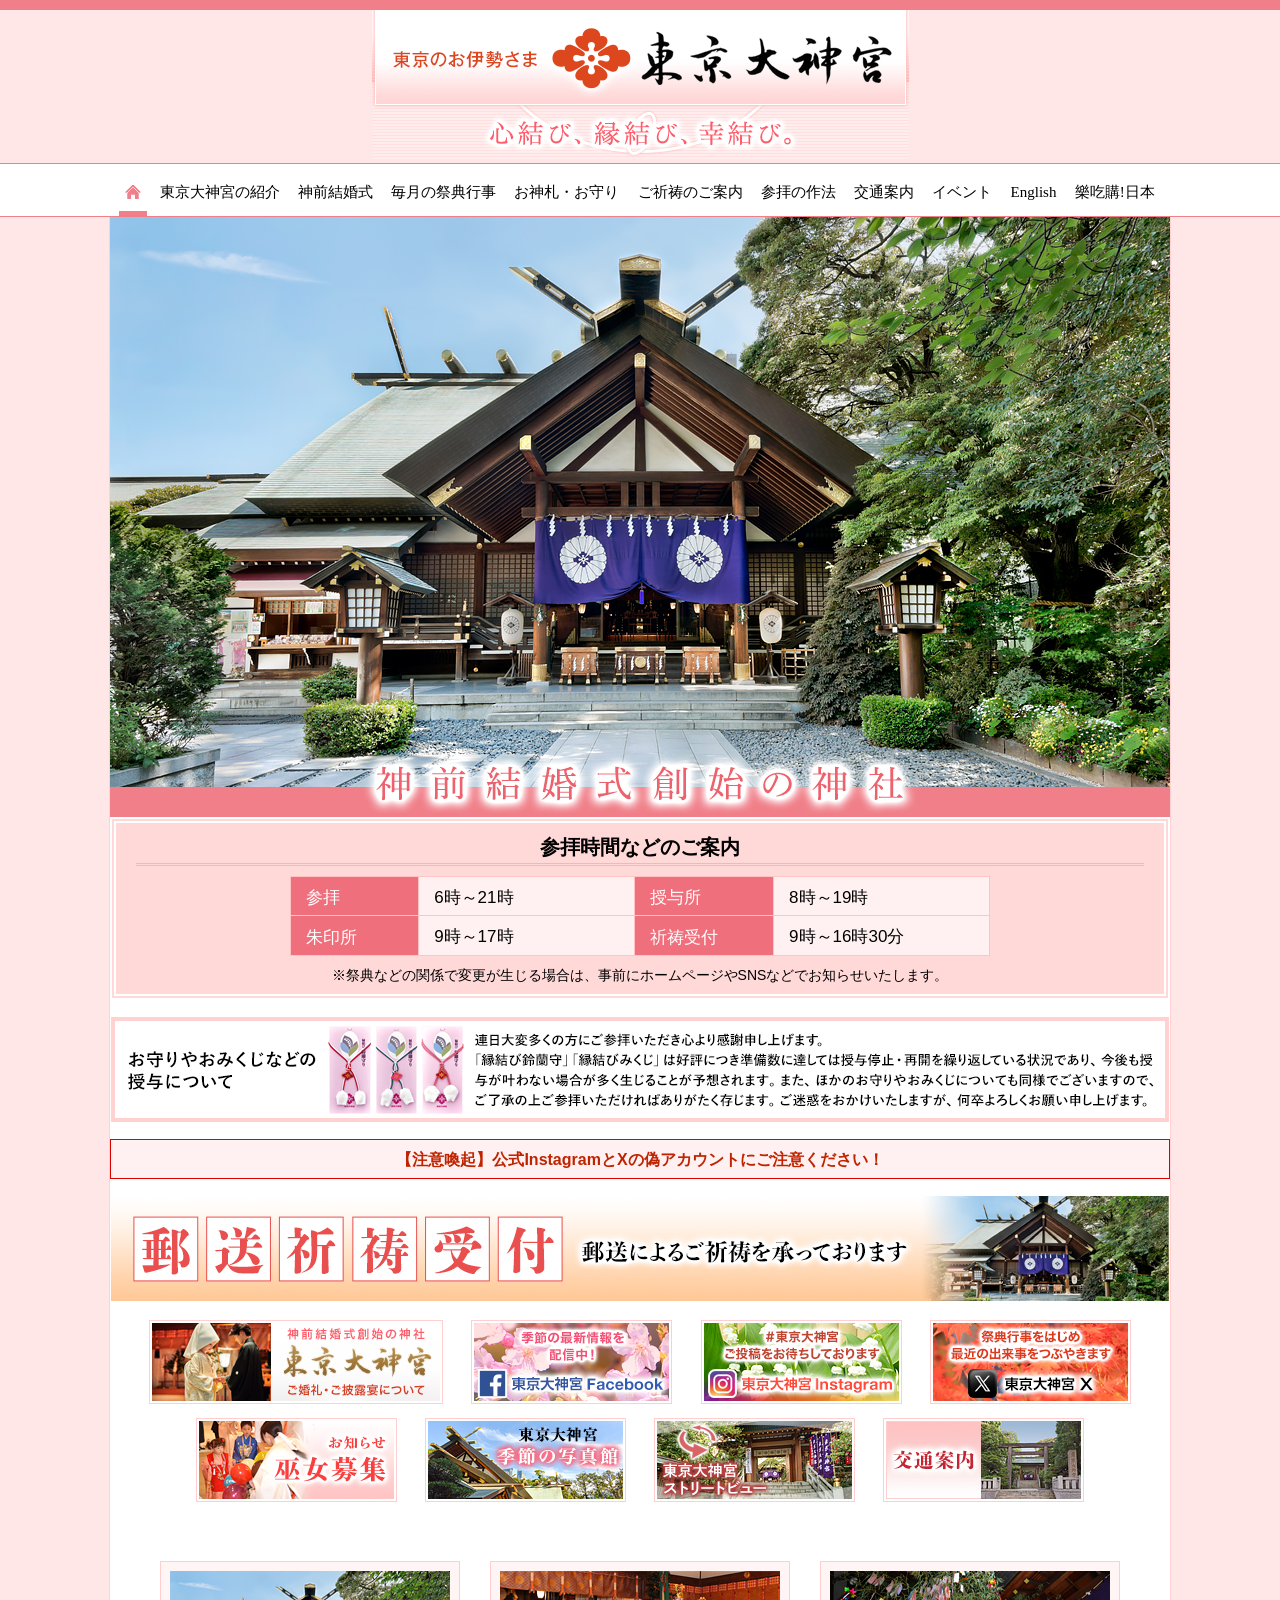
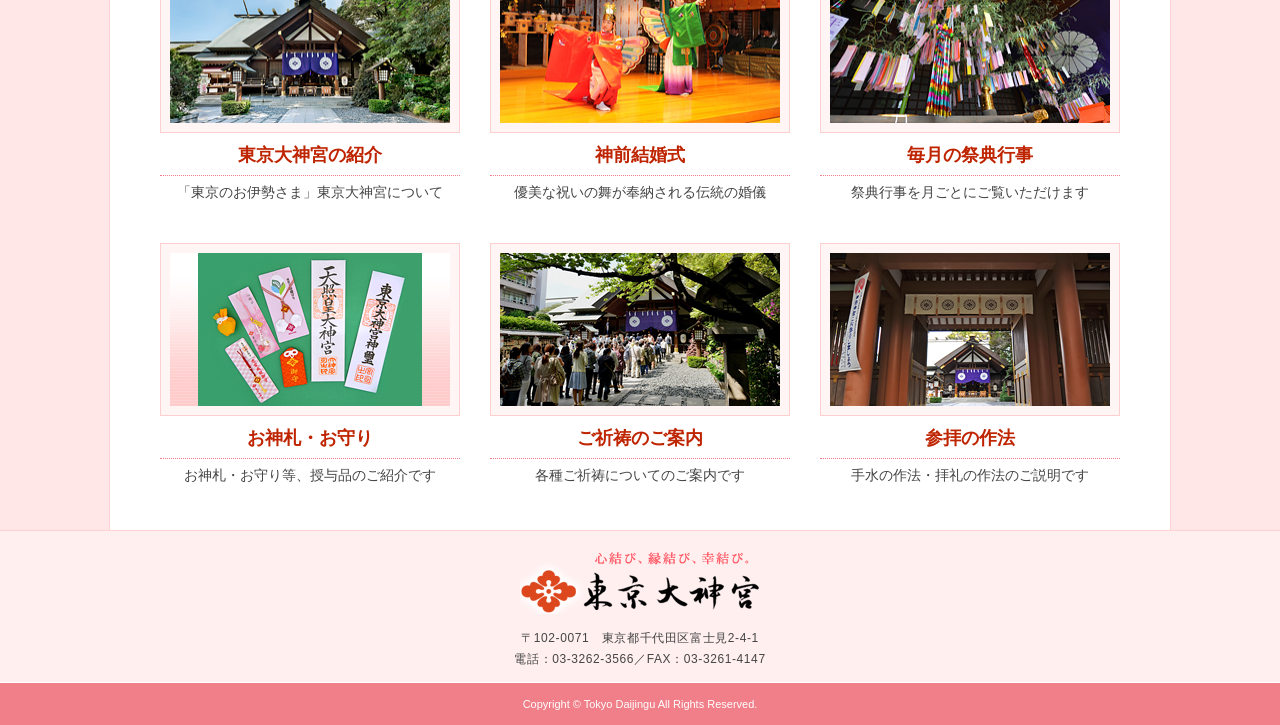
==== index.html @ 66175848 "プッシュのテスト" ====
<!DOCTYPE html>
<!-- saved from url=(0032)https://www.tokyodaijingu.or.jp/ -->
<html lang="ja"><head><meta http-equiv="Content-Type" content="text/html; charset=UTF-8">

<meta http-equiv="content-style-type" content="text/css">
<meta http-equiv="content-script-type" content="text/javascript">
<meta name="format-detection" content="telephone=no">

<title>東京大神宮</title>
<meta name="keywords" content="東京大神宮,東京,神宮,伊勢神宮,お伊勢参り,神社,縁結び,心結び,幸結び,お札,お神札,お守り,結婚,結婚式,神前,神前結婚式,絵馬,破魔矢,参拝,拝礼,手水,ご祈祷,郵送,祭典,行事">
<meta name="description" content="神前結婚式創始の神社、東京のお伊勢さま【東京大神宮】の公式サイトです。">

<meta name="viewport" content="width=device-width">

<meta property="og:title" content="東京大神宮">
<meta property="og:type" content="website">

<link rel="stylesheet" type="text/css" href="./images/responsive.css">
<link rel="stylesheet" type="text/css" href="./images/style.css">
<link rel="stylesheet" href="./images/featherlight.css" type="text/css" media="screen, print">


<script src="./images/jquery.min.js"></script>

<script type="text/javascript" src="./images/featherlight.js"></script>

<style type="text/css" id="custom-background-css">
body.custom-background { background-color: #ffe7e7; }
</style>

<script src="./images/jquery.cycle2.js" type="text/javascript"></script>

<script type="text/javascript">
$(document).ready(function(){
   $(document).ready(
      function(){
      $(".widget a img").hover(function(){
      $(this).fadeTo(200, 0.8);
      },function(){
      $(this).fadeTo(300, 1.0);
      });
   });
   $(".slidebase").hover(function(){
      $(this).find(".slidetext").slideToggle("normal");
   });
   $(".menu-toggle").toggle(
      function(){
      $(this).attr('src', './images/toggle-off.png');
      $("#nav").slideToggle();
      return false;
      },
      function(){
      $(this).attr('src', './images/toggle-on.gif');
      $("#nav").slideToggle();
      return false;
      }
   );
   $(function(){
      $("#slidedown-nav").hide();  $(function () {
         $(window).scroll(function () {
            if ($(this).scrollTop() > 300) {
            $('#slidedown-nav').slideDown(300);
            } else {
            $('#slidedown-nav').slideUp(300);
            }
         });
      });
   });
});
</script>

<meta name="chromesniffer" id="chromesniffer_meta" content="{&quot;WordPress&quot;:-1,&quot;jQuery&quot;:&quot;1.7.1&quot;}">

</head>

<body class="home blog logged-in custom-background wc-shortcodes-font-awesome-enabled">

<div class="toggle">
<a href="https://www.tokyodaijingu.or.jp/#"><img src="./images/toggle-on.gif" alt="toggle" class="menu-toggle"></a>
</div>


<!-- sp_交通案内 -->
<div id="top-menu_ac">
<ul>
<li><a href="https://www.tokyodaijingu.or.jp/koutsuu/index.html">交通案内</a></li>
</ul>
</div>
<div style="clear: both"></div>

<!-- ヘッダー -->
<header id="header">

<!-- ヘッダー中身 -->    
<div class="header-inner">

<!-- ロゴ -->
<div class="logo">
<a href="https://www.tokyodaijingu.or.jp/index.html" title="東京大神宮"><img src="./images/logo.png" alt="東京大神宮"></a>
</div>
<!-- / ロゴ -->

<!-- タイトル -->
<div class="title">
<img src="./images/title.png" alt="心結び、縁結び、幸結び。">
</div>
<!-- / タイトル -->

<div class="clear"></div>

</div>    
<!-- / ヘッダー中身 -->    

</header>
<!-- / ヘッダー -->  
<div class="clear"></div>

<!-- スライドダウンナビゲーション -->
<nav id="slidedown-nav" class="main-navigation" role="navigation" style="display: none;">
<div class="menu-topnav-container">
<ul class="nav-menu">
<li class="current-menu-item"><a href="https://www.tokyodaijingu.or.jp/index.html"><img width="16" height="16" src="./images/home_icon.png" alt="ホーム" title="ホーム"></a></li>
<li><a href="https://www.tokyodaijingu.or.jp/syoukai/index.html">東京大神宮の紹介</a></li>
<li><a href="https://www.tokyodaijingu.or.jp/kekkon/index.html">神前結婚式</a></li>
<li><a href="https://www.tokyodaijingu.or.jp/saiten/index.html">毎月の祭典行事</a></li>
<li><a href="https://www.tokyodaijingu.or.jp/ofuda_omamori/index.html">お神札・お守り</a></li>
<li><a href="https://www.tokyodaijingu.or.jp/gokitou/index.html">ご祈祷のご案内</a></li>
<li><a href="https://www.tokyodaijingu.or.jp/sanpai/index.html">参拝の作法</a></li>
<li><a href="https://www.tokyodaijingu.or.jp/koutsuu/index.html">交通案内</a></li>
<li><a href="https://www.tokyodaijingu.or.jp/event/index.html">イベント</a></li>

<li><a href="https://www.tokyodaijingu.or.jp/english/index.html">English</a></li>
<li><a href="https://tokyo.letsgojp.com/archives/363475/" target="_blank">樂吃購!日本</a></li>
</ul></div></nav>
<!-- / スライドダウンナビゲーション -->

<!-- トップナビゲーション -->
<nav id="nav" class="main-navigation" role="navigation">
<div class="menu-topnav-container"><ul id="menu-topnav-1" class="nav-menu">
<li class="current-menu-item"><a href="https://www.tokyodaijingu.or.jp/index.html"><img width="16" height="16" src="./images/home_icon.png" alt="ホーム" title="ホーム"></a></li>
<li><a href="https://www.tokyodaijingu.or.jp/syoukai/index.html">東京大神宮の紹介</a></li>
<li><a href="https://www.tokyodaijingu.or.jp/kekkon/index.html">神前結婚式</a></li>
<li><a href="https://www.tokyodaijingu.or.jp/saiten/index.html">毎月の祭典行事</a></li>
<li><a href="https://www.tokyodaijingu.or.jp/ofuda_omamori/index.html">お神札・お守り</a></li>
<li><a href="https://www.tokyodaijingu.or.jp/gokitou/index.html">ご祈祷のご案内</a></li>
<li><a href="https://www.tokyodaijingu.or.jp/sanpai/index.html">参拝の作法</a></li>
<li><a href="https://www.tokyodaijingu.or.jp/koutsuu/index.html">交通案内</a></li>
<li><a href="https://www.tokyodaijingu.or.jp/event/index.html">イベント</a></li>

<li><a href="https://www.tokyodaijingu.or.jp/english/index.html">English</a></li>
<li><a href="https://tokyo.letsgojp.com/archives/363475/" target="_blank">樂吃購!日本</a></li>
</ul></div></nav>
<!-- / トップナビゲーション -->
<div class="clear"></div>  

<script type="text/javascript" src="./images/jquery.rwdImageMaps.js"></script>
<script>
$(function(){
  $('img[usemap]').rwdImageMaps();
});
</script>


<!-- 全体warapper -->
<div class="wrapper">


<!-- スライドショー -->
<div id="top-slide" class="cycle-slideshow" data-cycle-fx="fade" data-cycle-pause-on-hover="false" data-cycle-speed="800" style="position: relative;"><img src="./images/01a.jpg" alt="東京大神宮" class="cycle-slide cycle-sentinel" style="position: static; top: 0px; left: 0px; z-index: 100; opacity: 1; display: block; visibility: hidden;">







<img src="./images/01a.jpg" alt="東京大神宮" class="cycle-slide" style="position: absolute; top: 0px; left: 0px; z-index: 94; opacity: 0; display: block; visibility: hidden;"><img src="./images/sl01_n.jpg" alt="東京大神宮" class="cycle-slide" style="position: absolute; top: 0px; left: 0px; z-index: 93; visibility: hidden; opacity: 0; display: block;"><img src="./images/03.jpg" alt="東京大神宮" class="cycle-slide" style="position: absolute; top: 0px; left: 0px; z-index: 100; visibility: hidden; opacity: 0; display: block;"><img src="./images/sl02_n.jpg" alt="東京大神宮" class="cycle-slide cycle-slide-active" style="position: absolute; top: 0px; left: 0px; z-index: 99; visibility: visible; opacity: 1; display: block;"><img src="./images/sl07.jpg" alt="東京大神宮" class="cycle-slide" style="position: absolute; top: 0px; left: 0px; z-index: 97; visibility: hidden; opacity: 0; display: block;"><img src="./images/sl03_n02.jpg" alt="東京大神宮" class="cycle-slide" style="position: absolute; top: 0px; left: 0px; z-index: 96; visibility: hidden; opacity: 0; display: block;"><img src="./images/sl04_n.jpg" alt="東京大神宮" class="cycle-slide" style="position: absolute; top: 0px; left: 0px; z-index: 95; visibility: hidden; opacity: 0; display: block;"></div>
<!-- / スライドショー -->


<div class="top_time_box">
	
<div class="top_time_tl">参拝時間などのご案内</div>
<table id="plan_time">
<tbody><tr>
<th>参拝</th>
<td>6時～21時</td>
<th>授与所</th>
<td>8時～19時</td>
</tr>
<tr>
<th>朱印所</th>
<td>9時～17時</td>
<th>祈祷受付</th>
<td>9時～16時30分</td>
</tr>
</tbody></table>
※祭典などの関係で変更が生じる場合は、事前にホームページやSNSなどでお知らせいたします。

</div>

<div id="top-event_banner">
<img src="./images/top_jyuyohin_bn_b.jpg">
</div>

<div id="top-event_banner_mini">
<img src="./images/top_jyuyohin_bn_mini_b.jpg">
</div>

<div id="top-event_banner"></div>
<div id="top-event_banner_mini"></div>

<div id="top_x_box_03">
<a href="javascript:void(0)" data-featherlight="#inner03"><div class="top_x_tl_03">【注意喚起】<span class="sp_br"></span>公式InstagramとXの偽アカウントにご注意ください！</div></a>
</div>

<div class="top_tx_box" id="inner03">
<div class="top_tx_box03">
現在、東京大神宮の公式InstagramとXを装った偽アカウントの存在が複数確認されております。偽アカウントは当宮の画像を使用しておりますが一切関係ございませんのでご注意ください。<br>
<span style="color:#df0000">東京大神宮の公式InstagramとXのアカウントは【＠tokyodaijingu】のみです。</span>不審なDM（ダイレクトメッセージ）を受け取った場合は、記載されたURLには絶対にアクセスなさらないようお願い申し上げます。</div>
</div>


<div id="top-event_banner">
<a href="https://www.tokyodaijingu.or.jp/gokitou_yuusou/index.html"><img src="./images/top_yuusou.jpg"></a>
</div>

<div id="top-event_banner_mini">
<a href="https://www.tokyodaijingu.or.jp/gokitou_yuusou/index.html"><img src="./images/top_yuusou_mini.jpg"></a>
</div>


<div id="top-banner_box">

<div id="top-banner">

<a href="https://daijingu-kaikan.jp/" target="_blank"><img src="./images/daijingu-kaikan_bn.png"></a>

<a href="https://www.facebook.com/Tokyo.Jinja" target="_blank"><img src="./images/fb03c.png"></a>
<a href="https://www.instagram.com/tokyodaijingu/" target="_blank"><img src="./images/inst01d.png"></a>
<a href="https://twitter.com/tokyodaijingu" target="_blank"><img src="./images/x01b.png"></a>
</div>
<div id="top-banner02">
<a href="https://www.tokyodaijingu.or.jp/bosyu.html"><img src="./images/bosyu02.png"></a>
<a href="https://www.tokyodaijingu.or.jp/photo/index.html"><img src="./images/top_photo_small.jpg"></a>
<a href="https://www.google.com/maps/@35.6996759,139.7466385,3a,90y,354.61h,96.06t/data=!3m7!1e1!3m5!1steY3oS-NEAQAAAQrAfKygA!2e0!3e2!7i12000!8i6000" target="_blank"><img src="./images/st_view.png"></a>
<a href="https://www.tokyodaijingu.or.jp/koutsuu/index.html"><img src="./images/koutsuu_bn02.png"></a>
</div>
</div>


<!-- メインwrap -->
<div id="main">

<!-- ウィジェットエリア（トップページ上部３列枠） -->
<div class="row">
<div class="third">
<div class="topbox">
<div id="text-8" class="widget widget_text">
<div class="textwidget"><div class="top_img"><a href="https://www.tokyodaijingu.or.jp/syoukai/index.html">
<img src="./images/t01a.jpg"></a>
</div>
<div class="top_tx01"><a href="https://www.tokyodaijingu.or.jp/syoukai/index.html">東京大神宮の紹介</a></div>
<div class="top_tx02">「東京のお伊勢さま」東京大神宮について</div></div>
		</div></div>
</div>
<div class="third">
<div class="topbox">
<div id="text-9" class="widget widget_text">
<div class="textwidget"><div class="top_img"><a href="https://www.tokyodaijingu.or.jp/kekkon/index.html">
<img src="./images/t02a.jpg"></a>
</div>
<div class="top_tx01"><a href="https://www.tokyodaijingu.or.jp/kekkon/index.html">神前結婚式</a></div>
<div class="top_tx02">優美な祝いの舞が奉納される伝統の婚儀</div></div>
		</div></div>
</div>
<div class="third">
<div class="topbox">
<div id="text-10" class="widget widget_text">
<div class="textwidget"><div class="top_img"><a href="https://www.tokyodaijingu.or.jp/saiten/index.html">
<img src="./images/t03.jpg"></a>
</div>
<div class="top_tx01"><a href="https://www.tokyodaijingu.or.jp/saiten/index.html">毎月の祭典行事</a></div>
<div class="top_tx02">祭典行事を月ごとにご覧いただけます</div></div>
		</div></div>
</div>
</div>
<!-- / ウィジェットエリア（トップページ上部３列枠） -->


<!-- ウィジェットエリア（トップページ最下部３列枠） -->
<div class="row">
<div class="third">
<div class="topbox">
<div id="text-11" class="widget widget_text">
<div class="textwidget"><div class="top_img"><a href="https://www.tokyodaijingu.or.jp/ofuda_omamori/index.html">
<img src="./images/t04.jpg"></a>
</div>
<div class="top_tx01"><a href="https://www.tokyodaijingu.or.jp/ofuda_omamori/index.html">お神札・お守り</a></div>
<div class="top_tx02">お神札・お守り等、授与品のご紹介です</div></div>
		</div></div>
</div>
<div class="third">
<div class="topbox">
<div id="text-12" class="widget widget_text">
<div class="textwidget"><div class="top_img"><a href="https://www.tokyodaijingu.or.jp/gokitou/index.html">
<img src="./images/t05.jpg"></a>
</div>
<div class="top_tx01"><a href="https://www.tokyodaijingu.or.jp/gokitou/index.html">ご祈祷のご案内</a></div>
<div class="top_tx02">各種ご祈祷についてのご案内です</div></div>
		</div></div>
</div>
<div class="third">
<div class="topbox">
<div id="text-13" class="widget widget_text">
<div class="textwidget"><div class="top_img"><a href="https://www.tokyodaijingu.or.jp/sanpai/index.html">
<img src="./images/t06a.jpg"></a>
</div>
<div class="top_tx01"><a href="https://www.tokyodaijingu.or.jp/sanpai/index.html">参拝の作法</a></div>
<div class="top_tx02">手水の作法・拝礼の作法のご説明です</div></div>
		</div></div>
</div>
</div>
<!-- / ウィジェットエリア（トップページ最下部３列枠） -->

</div>
<!-- / メインwrap -->

</div>
<!-- / 全体wrapper -->

<!-- フッターエリア -->
<footer id="footer">

<!-- フッターコンテンツ -->
<div class="footer-inner">

<!-- ウィジェットエリア（フッター３列枠） -->
<div class="row">


<div class="footerbox">
<div id="text-14" class="widget widget_text">			<div class="textwidget"><div style="text-align:center; padding:0 0 7px 0;"><img src="./images/logo_mini.png"></div>
<div class="footer_tx">〒102-0071　東京都千代田区富士見2-4-1<br>
電話：03-3262-3566／FAX：03-3261-4147</div>
</div>
		</div></div>

</div>

<!-- / ウィジェットエリア（フッター３列枠） -->
<div class="clear"></div>


</div>
<!-- / フッターコンテンツ -->

<!-- コピーライト表示 -->
<div id="copyright">
Copyright © Tokyo Daijingu All Rights Reserved.
</div>
<!-- /コピーライト表示 -->

</footer>
<!-- / フッターエリア -->

<script type="text/javascript" src="./images/masonry.min.js"></script>
<script type="text/javascript" src="./images/jquery.masonry.min.js"></script>
<script type="text/javascript" src="./images/rsvp.js"></script>
<script type="text/javascript" src="./images/scrolltopcontrol.js"></script>



<div id="topcontrol" title="トップへ戻る" style="position: fixed; bottom: 20px; right: 20px; opacity: 0; cursor: pointer;"><div style="color:#CCC;font-size:28px;background:#fcfcfc;padding:8px 15px 12px 15px;border-radius:2px">↑</div></div><div id="topcontrol" title="トップへ戻る" style="position: fixed; bottom: 20px; right: 20px; opacity: 0; cursor: pointer;"><div style="color:#bdbdbd;font-size:17px;background:#fcfcfc;padding:3px 8px 0px 8px;border-radius:2px">↑</div></div></body></html>
---- images/responsive.css ----
@charset "utf-8";

/* ************************************************ 
*	Base, reset, normalize
* ************************************************ */
html {
  font-family: sans-serif;
  -ms-text-size-adjust: 100%;
  -webkit-text-size-adjust: 100%;
}
html,
body,
div,
span,
object,
iframe,
p,
blockquote,
pre,
a,
abbr,
acronym,
address,
big,
cite,
code,
del,
dfn,
em,
img,
ins,
kbd,
q,
s,
samp,
small,
strike,
strong,
sub,
sup,
tt,
var,
b,
u,
i,
center,
dl,
dt,
dd,
ol,
ul,
li,
fieldset,
form,
label,
legend,
table,
caption,
tbody,
tfoot,
thead,
tr,
th,
td,
article,
aside,
canvas,
details,
embed,
figure,
figcaption,
footer,
header,
hgroup,
menu,
nav,
output,
ruby,
section,
summary,
time,
mark,
audio,
video,
h1,
h2,
h3,
h4,
h5,
h6 {
  margin: 0;
  padding: 0;
  border: 0;
  outline: 0;
  font-size: 100%;
  vertical-align: baseline;
  background: transparent;
}
a:active,
a:hover {
  outline: 0;
}

/* Structure tags
-----------------------------------------------------------------------------*/
article,
aside,
details,
figcaption,
figure,
footer,
header,
hgroup,
nav,
section {
  display: block;
}
article,
aside,
details,
figcaption,
figure,
footer,
header,
hgroup,
main,
nav,
section,
embed,
object,
iframe,
audio,
video,
canvas,
progress,
meter,
output,
textarea {
  display: block;
}
audio:not([controls]) {
  display: none;
  height: 0;
}

/* To prevent some browsers from inserting quotes on q and p
-----------------------------------------------------------------------------*/
blockquote,
q {
  quotes: none;
}
blockquote p:before,
blockquote p:after,
q:before,
q:after {
  content: '';
  content: none;
}

/* Table reset 
-----------------------------------------------------------------------------*/
table {
  border-collapse: collapse;
  border-spacing: 0;
}
caption,
th,
td {
  text-align: left;
  vertical-align: top;
  font-weight: normal;
}
thead th,
thead td {
  font-weight: bold;
  vertical-align: bottom;
}

/* Image inside
-----------------------------------------------------------------------------*/
a img,
th img,
td img {
  vertical-align: top;
}
button,
input,
select,
textarea {
  margin: 0;
}
textarea {
  overflow: auto;
  vertical-align: top;
  resize: vertical;
}

/* Webkit browsers reset margin
-----------------------------------------------------------------------------*/
button,
input,
select,
textarea {
  margin: 0;
  max-width: 97%;
}
textarea {
  overflow: auto;
  vertical-align: top;
  resize: vertical;
}

/* Normalize buttons in IE 
-----------------------------------------------------------------------------*/
button {
  width: auto;
  overflow: visible;
}

/* Hand cursor on clickable controls
-----------------------------------------------------------------------------*/
input[type="button"],
input[type="reset"],
input[type="submit"],
input[type="file"],
input[type="radio"],
input[type="checkbox"],
select,
button {
  cursor: pointer;
}

/* Trick with vertical align for radio and checkbox
-----------------------------------------------------------------------------*/
input[type="radio"],
input[type="checkbox"] {
  font-size: 110%;
  position: relative;
  top: -1px;
  margin-right: 3px;
}

/* Normalize search fields
-----------------------------------------------------------------------------*/
input[type="search"] {
  -webkit-appearance: textfield;
}
input[type="search"]::-webkit-search-decoration,
input[type="search"]::-webkit-search-cancel-button {
  -webkit-appearance: none;
}

/* Horizontal rule reset
-----------------------------------------------------------------------------*/
hr {
  display: block;
  height: 1px;
  border: 0;
  border-top: 1px solid #ddd;
}

/* Clearfix
-----------------------------------------------------------------------------*/
.group:after {
  content: ".";
  display: block;
  height: 0;
  clear: both;
  visibility: hidden;
}


/* Responsive media
-----------------------------------------------------------------------------*/
img,
object,
embed,
video,
iframe {
  max-width: 100%;
}
img,
video,
embed,
object {
  height: auto;
}
embed,
object {
  height: 100%;
}
img {
  vertical-align: middle;
  -ms-interpolation-mode: bicubic;
}


/* ************************************************ 
*	Typography
* ************************************************ */

body {
  font-family: arial,"ヒラギノ角ゴ Pro W3","Hiragino Kaku Gothic Pro","メイリオ","Meiryo",Osaka,"ＭＳ Ｐゴシック","MS PGothic",Sans-Serif;
  font-size: 14px;
  background: #fff;
  color: #444;
  line-height: 180%;
}

/* Links
-----------------------------------------------------------------------------*/
a {
  color: #336699;
}
a:hover {
  color: #19334d;
}

/* Headings
-----------------------------------------------------------------------------*/
h1,
h2,
h3,
h4,
h5,
h6,
.h1,
.h2,
.h3,
.h4,
.h5,
.h6 {
  font-weight: bold;
  margin-bottom: 0.5em;
  text-rendering: optimizeLegibility;
}

/* Line height and margin
-----------------------------------------------------------------------------*/
p,
ul,
ol,
dl,
dd,
dt,
blockquote,
td,
th {
  line-height: 1.5em;
}
ul,
ol,
ul ul,
ol ol,
ul ol,
ol ul {
  margin: 0 0 0 2em;
}
ol ol li {
  list-style-type: lower-alpha;
}
ol ol ol li {
  list-style-type: lower-roman;
}
ul,
ol,
dl,
blockquote,
hr,
pre,
table,
form,
fieldset,
figure,
address {
  margin-bottom: 1.5em;
}

/* Definition list
-----------------------------------------------------------------------------*/
dl dt {
  font-weight: bold;
}
dd {
  margin-left: 1em;
}

/* Blockquote
-----------------------------------------------------------------------------*/
blockquote {
  position: relative;
  font-style: italic;
  margin-bottom: 1.5em;
  padding-left: 1.5em;
  padding-right: 1em;
  border-left: 2px solid #ddd;
  color: #777;
}
blockquote p {
  margin-bottom: 1em;
}
blockquote small,
cite {
  color: #777;
  font-style: italic;
}
small,
blockquote cite {
  font-size: 0.85em;
  line-height: 1;
}

/* Address
-----------------------------------------------------------------------------*/
address {
  font-style: normal;
}

/* Text-level
-----------------------------------------------------------------------------*/
del {
  text-decoration: line-through;
}
abbr[title],
dfn[title] {
  border-bottom: 1px dotted #000;
  cursor: help;
}
strong,
b {
  font-weight: bold;
}
em,
i {
  font-style: italic;
}
sub,
sup {
  font-size: 0.7em;
  line-height: 0;
  position: relative;
}
sup {
  top: -0.5em;
}
sub {
  bottom: -0.25em;
}
figcaption {
  margin: 0.3em 0;
  font-size: 12px;
  font-style: italic;
}
ins,
mark {
  background-color: transparent;
  color: #000000;
  text-decoration: none;
}

/* =Code
-----------------------------------------------------------------------------*/
pre,
code,
kbd,
samp,
var,
output {
  font-size: 90%;
  font-style: normal;
  font-family: Menlo, Monaco, Consolas, "Courier New", monospace;
}
pre {
  margin-top: 1.65em;
  font-size: 100%;
  line-height: 1.5;
  color: #222222;
  overflow: auto;
}
code,
samp,
kbd {
  padding: 3px 6px 2px 6px;
  display: inline-block;
  line-height: 1;
  border-radius: 2px;
}
code {
  background: #f4f4f4;
  border: 1px solid #d4d4d4;
}
pre code {
  font-size: 100%;
  border: none;
  padding: 0;
  background: none;
  line-height: 1.65em;
}
var {
  color: rgba(0, 0, 0, 0.5);
}
samp {
  background: #d3e3fb;
  border: 1px solid #b2cef8;
}
kbd {
  background: #0f0f0f;
  color: rgba(255, 255, 255, 0.85);
  white-space: nowrap;
}

/* Form
-----------------------------------------------------------------------------*/
button:active,
button:focus {
  outline: none;
}
textarea,
select {
  font-family: "Helvetica Neue", Helvetica, Tahoma, sans-serif;
  font-size: 1em;
  box-shadow: none;
}
textarea,
select[multiple],
select[multiple="multiple"] {
  padding: 0.3em 0.35em;
  line-height: 1.35em;
  width: 97%;
}
input[type="text"],
input[type="password"],
input[type="email"],
input[type="url"],
input[type="phone"],
input[type="tel"],
input[type="number"],
input[type="datetime"],
input[type="date"],
input[type="month"],
input[type="color"],
input[type="time"],
input[type="search"],
input[type="datetime-local"] {
  font-family: "Helvetica Neue", Helvetica, Tahoma, sans-serif;
  font-size: 1em;
  box-shadow: none;
  padding: 0.3em 0.35em;
  line-height: 1.65em;
  border-radius: 0;
  outline: none;
}
select[multiple],
select[multiple="multiple"],
textarea,
input[type="text"],
input[type="password"],
input[type="email"],
input[type="url"],
input[type="phone"],
input[type="tel"],
input[type="number"],
input[type="datetime"],
input[type="date"],
input[type="month"],
input[type="color"],
input[type="time"],
input[type="search"],
input[type="datetime-local"] {
  background: #ffffff;
  border: 1px solid #cccccc;
  position: relative;
  z-index: 2;
  -webkit-appearance: none;
}
textarea[disabled],
input[type="text"][disabled],
input[type="password"][disabled],
input[type="email"][disabled],
input[type="url"][disabled],
input[type="phone"][disabled],
input[type="tel"][disabled],
input[type="number"][disabled],
input[type="datetime"][disabled],
input[type="date"][disabled],
input[type="month"][disabled],
input[type="color"][disabled],
input[type="time"][disabled],
input[type="search"][disabled],
input[type="datetime-local"][disabled] {
  resize: none;
  color: rgba(0, 0, 0, 0.5);
}
select[disabled],
input[type="checkbox"][disabled],
input[type="radio"][disabled] {
  cursor: default;
}
input::-moz-focus-inner,
button::-moz-focus-inner {
  border: 0;
  padding: 0;
}
input[type="range"] {
  position: relative;
  top: 3px;
}
select {
  margin-bottom: 0 !important;
}
fieldset {
  margin-bottom: 25px;
}
fieldset *:last-child {
  margin-bottom: 0 !important;
}
legend {
  font-weight: bold;
  padding: 0 1em;
  margin-left: -1em;
}


/* ************************************************ 
*	Tables
* ************************************************ */
table {
  max-width: 100%;
  width: 100%;
  empty-cells: show;
}
table caption {
  text-transform: uppercase;
  padding: 0 17px;
  color: rgba(0, 0, 0, 0.4);
  font-size: 12.75px;
}
table th{
  padding: 13px 13px 13px 0px;
}
table td {
  padding: 13px 0px;
}
table tfoot th,
table tfoot td {
  color: rgba(0, 0, 0, 0.4);
}

/* Responsive Tables */
.table-container {
  width: 100%;
  overflow: auto;
  margin-bottom: 25px;
}
.table-container table {
  margin-bottom: 0;
}
.table-container::-webkit-scrollbar {
  -webkit-appearance: none;
  width: 14px;
  height: 14px;
}
.table-container::-webkit-scrollbar-thumb {
  border-radius: 8px;
  border: 3px solid #fff;
  background-color: rgba(0, 0, 0, 0.3);
}


/* ************************************************ 
*	Grid
* ************************************************ */

.row {
  margin-bottom: 0;
}
.container.row {
  margin-bottom: 0;
}
.container:after,
.row:after {
  content: ".";
  display: block;
  height: 0;
  clear: both;
  visibility: hidden;
}
.half,
.third,
.quarter,
.fifth,
.sixth,
.twothird,
.twofifth,
.threefifth,
.fourfifth,
.fivesixth,
.threequarter {
  margin-left: 3.1914893617021276%;
  float: left;
  min-height: 1px;
}
.half:first-child,
.third:first-child,
.quarter:first-child,
.fifth:first-child,
.sixth:first-child,
.twothird:first-child,
.twofifth:first-child,
.threefifth:first-child,
.fourfifth:first-child,
.fivesixth:first-child,
.threequarter:first-child {
  margin-left: 0;
}
.sixth {
  width: 14.007092198581558%;
}
.fifth {
  width: 17.4468085106383%;
}
.quarter {
  width: 22.606382978723403%;
}
.third {
  width: 31.205673758865245%;
}
.half {
  width: 48.40425531914894%;
}
.threequarter {
  width: 74.20212765957446%;
}
.twothird {
  width: 65.60283687943262%;
}
.twofifth {
  width: 38.08510638297872%;
}
.threefifth {
  width: 58.72340425531915%;
}
.fourfifth {
  width: 79.36170212765958%;
}
.fivesixth {
  width: 82.8014184397163%;
}
.push-half,
.push-threequarter,
.push-quarter,
.push-third,
.push-twothird,
.push-fifth,
.push-twofifth,
.push-threefifth,
.push-fourfifth,
.push-sixth,
.push-fivesixth {
  position: relative;
}
.push-half {
  left: 51.59574468085106%;
}
.push-third {
  left: 34.39716312056737%;
}
.push-quarter {
  left: 25.79787234042553%;
}
.push-fifth {
  left: 20.638297872340427%;
}
.push-sixth {
  left: 17.198581560283685%;
}
.push-threequarter {
  left: 77.39361702127658%;
}
.push-twothird {
  left: 68.79432624113474%;
}
.push-twofifth {
  left: 41.27659574468085%;
}
.push-threefifth {
  left: 61.91489361702128%;
}
.push-fourfifth {
  left: 82.55319148936171%;
}
.push-fivesixth {
  left: 85.99290780141843%;
}
.split .half,
.split .third,
.split .quarter,
.split .fifth,
.split .sixth,
.split .twothird,
.split .twofifth,
.split .threefifth,
.split .fourfifth,
.split .fivesixth,
.split .threequarter {
  margin-left: 0;
}
.split .half {
  width: 50%;
}
.split .threequarter {
  width: 75%;
}
.split .quarter {
  width: 25%;
}
.split .third {
  width: 33.3%;
}
.split .twothird {
  width: 66.6%;
}
.split .fifth {
  width: 20%;
}
.split .twofifth {
  width: 40%;
}
.split .threefifth {
  width: 60%;
}
.split .fourfifth {
  width: 80%;
}
.split .sixth {
  width: 16.6%;
}
.split .fivesixth {
  width: 83.4%;
}
.inner {
  padding: 1.5em;
}
.inner-left {
  padding-left: 1.5em;
}
.inner-right {
  padding-right: 1.5em;
}
.inner-nobottom {
  padding-bottom: 1px;
}
.inner-double {
  padding: 3em;
}
.inner-double-left {
  padding-left: 3em;
}
.inner-double-right {
  padding-right: 3em;
}
.inner-double-nobottom {
  padding-bottom: 1px;
}
.row .push-right {
  float: right;
}
.row .centered {
  float: none;
  margin: 0 auto;
}


/* ************************************************ 
*	Blocks
* ************************************************ */

.block-two,
.block-three,
.block-four,
.block-five,
.block-six {
  list-style: none;
  margin-left: -3.1914893617021276%;
  margin-bottom: 0;
}
.block-two:after,
.block-three:after,
.block-four:after,
.block-five:after,
.block-six:after {
  content: ".";
  display: block;
  height: 0;
  clear: both;
  visibility: hidden;
}
.block-two > li,
.block-three > li,
.block-four > li,
.block-five > li,
.block-six > li {
  height: auto;
  float: left;
  margin-bottom: 1.5em;
  margin-left: 3.1914893617021276%;
}
.block-two > li {
  width: 46.80851063829787%;
}
.block-three > li {
  width: 30.141843971631204%;
}
.block-four > li {
  width: 21.80851063829787%;
}
.block-five > li {
  width: 16.80851063829787%;
}
.block-six > li {
  width: 13.47517730496454%;
}


/* ************************************************ 
*	Basic
* ************************************************ */

.image-left {
  float: left;
  margin: 0 1em 1em 0;
}
.image-right {
  float: right;
  margin: 0 0 1em 1em;
}
.image-left img,
.image-right img {
  position: relative;
  top: .4em;
}
p.lead {
  font-size: 1.2em;
}
.supersmall {
  font-size: 0.7em;
}
.small {
  font-size: 0.85em;
}
.big {
  font-size: 1.2em;
}
input.big {
  padding: 2px 0;
  font-size: 1.2em;
}
.text-centered {
  text-align: center;
}
.uppercase {
  text-transform: uppercase;
}
.nowrap {
  white-space: nowrap;
}
.clear {
  clear: both;
}
.last {
  margin-right: 0 !important;
}
.end {
  margin-bottom: 0 !important;
}
.handle {
  cursor: move;
}
.normal {
  font-weight: normal;
}
.bold {
  font-weight: bold;
}
.italic {
  font-style: italic;
}
.req,
.required {
  font-weight: normal;
  color: #da3e5a;
}
.highlight {
  background-color: #e5ecf5 !important;
}

/* Font
-----------------------------------------------------------------------------*/
.moji100px { font-size: 100px; line-height: 170%; }
.moji90px { font-size: 90px; line-height: 170%; }
.moji80px { font-size: 80px; line-height: 170%; }
.moji70px { font-size: 70px; line-height: 170%; }
.moji60px { font-size: 60px; line-height: 170%; }
.moji50px { font-size: 50px; line-height: 170%; }
.moji40px { font-size: 40px; line-height: 170%; }
.moji30px { font-size: 30px; line-height: 170%; }
.moji29px { font-size: 29px; line-height: 170%; }
.moji28px { font-size: 28px; line-height: 170%; }
.moji27px { font-size: 27px; line-height: 170%; }
.moji26px { font-size: 26px; line-height: 170%; }
.moji25px { font-size: 25px; line-height: 170%; }
.moji24px { font-size: 24px; line-height: 170%; }
.moji23px { font-size: 23px; line-height: 170%; }
.moji22px { font-size: 22px; line-height: 170%; }
.moji21px { font-size: 21px; line-height: 170%; }
.moji20px { font-size: 20px; line-height: 170%; }
.moji19px { font-size: 19px; line-height: 170%; }
.moji18px { font-size: 18px; line-height: 170%; }
.moji17px { font-size: 17px; line-height: 170%; }
.moji16px { font-size: 16px; line-height: 170%; }
.moji15px { font-size: 15px; line-height: 170%; }
.moji14px { font-size: 14px; line-height: 170%; }
.moji13px { font-size: 13px; line-height: 170%; }
.moji12px { font-size: 12px; line-height: 170%; }
.moji11px { font-size: 11px; line-height: 170%; }
.moji10px { font-size: 10px; line-height: 150%; }
.moji9px { font-size: 9px; line-height: 370%; }

.mincho {
font-family:'century','Times New Roman','Baskerville','Optima','Palatino','Georgia','ヒラギノ明朝 Pro W3','Hiragino Mincho Pro','HGS明朝E','ＭＳ Ｐ明朝','MS PMincho',serif;
}


/* margin
-----------------------------------------------------------------------------*/
.margin-top10{ margin-top: 10px; }
.margin-top20{ margin-top: 20px; }
.margin-top30{ margin-top: 30px; }
.margin-top40{ margin-top: 40px; }
.margin-top50{ margin-top: 50px; }
.margin-top60{ margin-top: 60px; }
.margin-top70{ margin-top: 70px; }
.margin-top80{ margin-top: 80px; }
.margin-top90{ margin-top: 90px; }
.margin-top100{ margin-top: 100px; }

.margin-bottom10{ margin-bottom: 10px; }
.margin-bottom20{ margin-bottom: 20px; }
.margin-bottom30{ margin-bottom: 30px; }
.margin-bottom40{ margin-bottom: 40px; }
.margin-bottom50{ margin-bottom: 50px; }
.margin-bottom60{ margin-bottom: 60px; }
.margin-bottom70{ margin-bottom: 70px; }
.margin-bottom80{ margin-bottom: 80px; }
.margin-bottom90{ margin-bottom: 90px; }
.margin-bottom100{ margin-bottom: 100px; }


/* Width
-----------------------------------------------------------------------------*/
.width-33 {
  width: 33%;
}
.width-50 {
  width: 50%;
}
.width-100 {
  width: 100%;
}
input.width-100 {
  width: 98.6%;
}
textarea.width-100 {
  width: 99.4%;
}
select.width-100 {
  width: 99.4%;
}

/* Colors
-----------------------------------------------------------------------------*/
.black {
  color: #000000;
}
.gray-dark {
  color: #555555;
}
.gray {
  color: #777777;
}
.gray-light {
  color: #999999;
}
.white {
  color: #ffffff;
}
.red,
.error {
  color: #da3e5a;
}
.green,
.success {
  color: #18a011;
}

/* Link Colors Hover
-----------------------------------------------------------------------------*/
a.white:hover {
  color: #d9d9d9;
  color: rgba(255, 255, 255, 0.8);
}
a.green:hover,
a.red:hover,
a.error:hover {
  color: #000000;
}



/* ************************************************ 
*	Responsive Mobile (Portrait)
* ************************************************ */

@media only screen and (max-width: 767px) {
  .row .half,
  .row .third,
  .row .quarter,
  .row .fifth,
  .row .sixth,
  .row .twothird,
  .row .twofifth,
  .row .threefifth,
  .row .fourfifth,
  .row .fivesixth,
  .row .threequarter {
    margin-left: 0;
    width: 100%;
  }
  .push-half,
  .push-threequarter,
  .push-quarter,
  .push-third,
  .push-twothird,
  .push-fifth,
  .push-twofifth,
  .push-threefifth,
  .push-fourfifth,
  .push-sixth,
  .push-fivesixth {
    left: 0;
  }
  .row .pull-right {
    float: none;
  }
  /* Blocks */
  .block-two,
  .block-three,
  .block-four,
  .block-five,
  .block-six {
    margin-left: 0;
    margin-bottom: 1.5em;
  }
  .block-two > li,
  .block-three > li,
  .block-four > li,
  .block-five > li,
  .block-six > li {
    float: none;
    margin: 0;
    width: 100%;
  }
  /* Forms */
  .forms.columnar label {
    float: none;
    text-align: left;
    width: auto;
  }
  .forms.columnar .push,
  .forms.columnar div.descr {
    margin-left: 0;
  }
  .forms .multicolumn li {
    float: none;
    margin-right: 0;
  }
  .forms .multicolumn li.width-50,
  .forms .multicolumn li.width-33 {
    width: 100%;
  }
  .forms.columnar li fieldset,
  .forms.columnar li fieldset section {
    width: 100%;
    padding-left: 0;
    text-align: left;
    position: static;
  }
  .forms fieldset {
    padding: 0;
    padding-top: 1em;
    border: none;
  }
  .forms fieldset legend {
    padding: 0;
  }
}
---- images/style.css ----
@charset "utf-8";

/* ***************************************************************** 
*	基本設定
* ***************************************************************** */

body {
font-family: "游明朝", YuMincho, "ヒラギノ明朝 ProN W3", "Hiragino Mincho ProN", "メイリオ", Meiryo, serif;
font-size: 17px;
background:#fff;
color: #000;
line-height: 190%;
}




/* 会社・団体新年祈祷のご案内
---------------------------------------------------- */

.kd_cap {
	font-size: 17px;
	line-height: 1.6;
	margin: 25px 0 30px 0;
	padding: 13px 25px 11px;
	font-weight: bold;
	border: 2px solid #e80000;
	font-family: "游ゴシック", YuGothic, "ヒラギノ角ゴ ProN W3", "Hiragino Kaku Gothic ProN", "メイリオ", Meiryo, sans-serif;
}


/* 参拝時間などのご案内
---------------------------------------------------- */

.top_time_box {
	font-size: 14px;
	line-height: 1.3;
	text-align: center;
	margin: 0 auto;
	padding: 12px 20px 10px;
	background: #ffd8d8;
	border: 6px double #fff;
	font-family: "游ゴシック", YuGothic, "ヒラギノ角ゴ ProN W3", "Hiragino Kaku Gothic ProN", "メイリオ", Meiryo, sans-serif;
}


.top_time_tl {
	font-size: 20px;
	line-height: 1.2;
	text-align: center;
	font-weight: bold;
	color: #000;
	padding:0 0 4px 0;
	letter-spacing: 0em;
	border-bottom: 3px double #ffb2b2;
	font-family: "游明朝", YuMincho, "ヒラギノ明朝 ProN W3", "Hiragino Mincho ProN", "メイリオ", Meiryo, serif;
}


table#plan_time {
width:700px;
margin:10px auto 10px;
font-size: 17px;
border: 1px #ffc3c3 solid;
border-collapse: collapse;
border-spacing: 0;
background:#fff1f1;
font-family: "游ゴシック", YuGothic, "ヒラギノ角ゴ ProN W3", "Hiragino Kaku Gothic ProN", "メイリオ", Meiryo, sans-serif;

}

table#plan_time th {
width:195px;
background-color:#ef707c;
color:#fff;
padding:7px 10px 3px 15px;
border: 1px #ffc3c3 solid;
border-width: 0 0 1px 1px;
font-weight: 100;
text-align: left;
white-space: nowrap; 
vertical-align: middle;
}

table#plan_time td {
width:500px;
padding: 7px 10px 3px 15px;
border: 1px #ffc3c3 solid;
border-width: 0 0 1px 1px;
text-align: left;
white-space: normal;
vertical-align: middle;
}



/* 注意喚起_03
---------------------------------------------------- */

div#top_x_box_03 {
	background: #fff1f1;
	border: 1px solid #df0000;
	font-family: "游ゴシック", YuGothic, "ヒラギノ角ゴ ProN W3", "Hiragino Kaku Gothic ProN", "メイリオ", Meiryo, sans-serif;
}

.top_x_tl_03 {
	font-size: 16px;
	line-height: 1.2;
	text-align: center;
	font-weight: bold;
	padding:10px 0 8px;
}


.top_tx_box {
	display: none;
}

.top_tx_box03 {
	display: inline-block;
	margin: 5px 20px;
	text-align: left;
	min-width: 400px;
	max-width: 970px;
	font-size: 15px;
	line-height: 1.7;
	font-family: "游ゴシック", YuGothic, "ヒラギノ角ゴ ProN W3", "Hiragino Kaku Gothic ProN", "メイリオ", Meiryo, sans-serif;
}



/* 注意喚起_02
---------------------------------------------------- */

div#top_x_box_02 {
	background: #fff1f1;
	padding: 13px 35px 11px;
	font-size: 15px;
	line-height: 1.4;
	font-family: "游ゴシック", YuGothic, "ヒラギノ角ゴ ProN W3", "Hiragino Kaku Gothic ProN", "メイリオ", Meiryo, sans-serif;
}

.top_x_tl_02 {
	border-bottom: 1px dotted #dd7272;
	text-align: center;
	font-size: 16px;
	line-height: 1.2;
	font-weight: bold;
	padding-bottom: 3px;
	margin-bottom: 7px;
	color: #910000;
	font-family: "游ゴシック", YuGothic, "ヒラギノ角ゴ ProN W3", "Hiragino Kaku Gothic ProN", "メイリオ", Meiryo, sans-serif;
}


/* 注意喚起
---------------------------------------------------- */

div#top_x_box {
	background: #fff1f1;
	padding: 20px 35px;
	font-size: 16px;
	line-height: 1.4;
	font-family: "游ゴシック", YuGothic, "ヒラギノ角ゴ ProN W3", "Hiragino Kaku Gothic ProN", "メイリオ", Meiryo, sans-serif;
}

.top_x_tl {
	border-bottom: 3px double #dd7272;
	text-align: center;
	font-size: 20px;
	line-height: 1.2;
	font-weight: bold;
	padding-bottom: 5px;
	margin-bottom: 10px;
	color: #910000;
	font-family: "游ゴシック", YuGothic, "ヒラギノ角ゴ ProN W3", "Hiragino Kaku Gothic ProN", "メイリオ", Meiryo, sans-serif;
}


/* リンク
---------------------------------------------------- */


a {
color:#bf2400;
text-decoration:none;
transition: 0.5s;
-webkit-transition: 0.5s;
-moz-transition: 0.5s;
-o-transition: 0.5s;
-ms-transition: 0.5s;
}


a:hover{
color:#f07f89;
text-decoration:none;
}

a:active, a:focus {
outline: 0;
}


a.anchor{
    display: block;
    padding-top: 33px;
    margin-top: -33px;
}


.tl_mg {
margin-top:-70px;
padding-top:75px;
}


.tl_mg02 {
margin-top:-72px;
padding-top:185px;
}

.tl_mg03 {
margin-top:-130px;
padding-top:75px;
}

area {
  border:none;
  outline:none;
}

.tx_g {
	font-size: 17px;
	color: #000;
	line-height: 1.8;
	padding: 0;
	font-family: "游ゴシック", YuGothic, "ヒラギノ角ゴ ProN W3", "Hiragino Kaku Gothic ProN", "メイリオ", Meiryo, sans-serif;
}



/* 画像
---------------------------------------------------- */

img{
border:0;
padding:0px;
margin:0;
}

img.aligncenter {
display: block;
margin: 0 auto;

}

img.aligncenter01 {
display: inline-block;
margin: 0 auto;
padding: 5px;
margin: 0 auto 3px;
border:1px solid #bfbfbf;
}

img.aligncenter02 {
display: block;
padding: 5px;
margin: 0 auto 3px;
border:1px solid #bfbfbf;
}

img.aligncenter03 {
padding: 5px;
margin: 0 auto 3px;
border:1px solid #bfbfbf;
}

img.aligncenter_a {
display: block;
padding: 5px;
margin: 0 auto 3px;
border:1px solid #ffcece;
}

img.aligncenter_b {
display: block;
border: 1px solid #fff;
box-shadow: 0px 0px 6px 1px #d9d9d9;
border-radius: 0px;
}


img.alignright {
padding: 5px;
margin: 0 20px 0 0;
display: inline;
border:1px solid #bfbfbf;
}

img.alignright02 {
padding: 5px;
margin: 0 16px 15px 16px;
display: inline;
border:1px solid #ffe2e2;
background: #ffe8e8;
}

img.alignright03 {
padding: 5px;
margin: 0 30px 0 0px;
display: inline;
border:1px solid #bfbfbf;

}



img.alignleft {
padding: 5px;
margin: 0 20px 5px 0;
display: inline;
border:1px solid #bfbfbf;
}



img.alignleft02 {
padding: 5px;
margin: 0  25px 5px 0;
display: inline;
border:1px solid #bfbfbf;
}


img.alignleft03 {
padding: 5px;
margin: 0  25px 20px 0;
display: inline;
border:1px solid #bfbfbf;

}




.tl_img {
border-bottom:20px solid #f07f89;
padding:0;
margin:0 0 0 0;
width:100%;
}


.tl_img02 {
margin: 0;
padding: 0;
width:100%;
}

.tl_img03 {
margin: 0;
padding: 0;
width:100%;
}



/* フロート
---------------------------------------------------- */

.alignright { float: right; }

.alignleft { float: left; }
.alignleft02 { float: left; }

.right{ float: right; }

.left{ float: left; }

.clear{ clear:both; }






/* リスト
---------------------------------------------------- */

ol{
margin: 7px 0 7px 10px;
padding: 0 0 0 0;
list-style: decimal;
}

ul{
margin: 7px 0 7px 4px;
padding: 0 0 0 0;
list-style: disc;
}

li{
margin: 2px 0 2px 15px;
padding: 0;
}

li a{
color:#45AAB8;
transition: 0.5s;
-webkit-transition: 0.5s;
-moz-transition: 0.5s;
-o-transition: 0.5s;
-ms-transition: 0.5s;

}

li a:hover{
color:#666;
}



/* *****************************************************************
*	全体Wrapper
* ***************************************************************** */

.wrapper {
margin: 0 auto; 
max-width: 1060px;
background:#fff;
border-left:1px solid #ffd1d5; 
border-right:1px solid #ffd1d5; 
}


/* *****************************************************************
*	スライドショー
* ***************************************************************** */	

#top-slide {
width: 100%;
background:#fff;
padding: 0;
margin: 0;
}

#event-slide {
width: 100%;
background:#fff;
padding: 0;
margin: 0;
}


.cycle-slideshow {
margin: 0 auto;
}

#top-slide-max {
padding: 0;
margin: 0 auto;
text-align: center;
}

#top-slide-max .cycle-slideshow {
margin: 0 auto;
text-align: center;
}



/* *****************************************************************
*	Tomoshibi
* ***************************************************************** */	

#t_box {
width: 100%;
padding: 0 10px;
margin: 0 auto;
}

.t_box_l {
	float: left;
}

.t_box_l img {
	margin: 0 50px 45px 0;
	padding: 10px 0 0 0;
}

.t_tx {
	font-size: 18px;
	line-height: 1.9;
	font-weight: 100;
	margin: 0 0 20px 10px;
	color: #fff;
	letter-spacing: 0.03em;
	font-family: "游ゴシック", YuGothic, "ヒラギノ角ゴ ProN W3", "Hiragino Kaku Gothic ProN", "メイリオ", Meiryo, sans-serif;
}

.t_ph {
	margin: 0;
	padding: 0;
	border: 1px solid #1a63cf;
	box-shadow: 0 0 10px #fff;
}

/* *****************************************************************
*	季節の写真館　スライドショー
* ***************************************************************** */	

#s-slide {
width: 100%;
background:#fff;
padding: 0;
margin: 0 0 40px;
}

#s-slide img {
width: 960px;
height: 639px;
}


.sl_mu_box {
	width: 100%;
	margin: 0 auto;
	text-align: center;
	margin: 0 0 10px 0;
}

.sl_mu {
	display: inline-block;
	width: 150px;
	height: 150px;
	margin: 0 20px 0;
	padding: 6px;
	border: 3px double;
}

.sl_mu a:hover {
opacity: 0.7;
filter: alpha(opacity=70);
-ms-filter: "alpha(opacity=70)";
transition: 0.5s;
-webkit-transition: 0.5s;
-moz-transition: 0.5s;
-o-transition: 0.5s;
-ms-transition: 0.5s;

	}


.sl_tl {
	font-size: 30px;
	font-weight: bold;
	margin: 0;
	padding: 16px 0 13px;
	text-align: center;
	letter-spacing: 0.05em;
	border-top:3px double;
	border-right:3px double;
	border-left:3px double;
	}

.sl_cp {
	font-size: 15px;
	text-align: center;
	margin: 10px auto 0px;
	padding: 0;
	font-family: "游ゴシック", YuGothic, "ヒラギノ角ゴ ProN W3", "Hiragino Kaku Gothic ProN", "メイリオ", Meiryo, sans-serif;
	color: #e7545d;
	letter-spacing: 0.05em;
}



/* *****************************************************************
*	郵送祈祷受付
* ***************************************************************** */	

.yuusou_mg {
	margin: 45px auto 30px;
	letter-spacing: 0em;
}

.yuusou_bt {
	width: 280px;
	margin: 0px auto 20px;
	padding: 10px 0 8px;
	border-top: 3px double #ffc3c3;
	border-bottom: 3px double #ffc3c3;
	font-size: 18px;
	font-weight: bold;
	text-align: center;
	letter-spacing: 0.1em;
	font-family: "游ゴシック", YuGothic, "ヒラギノ角ゴ ProN W3", "Hiragino Kaku Gothic ProN", "メイリオ", Meiryo, sans-serif;
}

.y_ar {
	 padding: 12px 0 0 3px;
}



.yuusou_tl {
	margin:0px 0 10px 0;
	padding: 10px 0 5px 10px;
	font-size:20px;
	line-height:1.6;
	font-weight:bold;
	color:#e3552e;
	border-right:1px solid;
	border-left:1px solid;
	border-top:1px solid;
	border-color:  #e87454;
	text-align:left;
}

.yuusou_tx {
	font-size: 17px;
	line-height: 1.7;
	border-left:3px solid #ffacac;
	padding: 10px 0 8px 12px;
	margin: 0 0 20px;
	font-family: "游ゴシック", YuGothic, "ヒラギノ角ゴ ProN W3", "Hiragino Kaku Gothic ProN", "メイリオ", Meiryo, sans-serif;
}

.yuusou_ph {
	text-align: center;
	vertical-align: middle;
	margin: 20px 15px 0px;
}

.yuusou_ph img {
	border: 1px solid #ffcece;
	padding: 6px;
	text-align: center;
}



table#yuusou_ph_tb {
	margin: 0 auto 40px;
	width: auto;	
}

table#yuusou_ph_tb td {
	width: 50%;
	font-size: 15px;
	line-height: 1.7;
	border: 3px solid #fff;
	padding: 10px 12px 7px;
	background: #ffebd5;
	font-family: "游ゴシック", YuGothic, "ヒラギノ角ゴ ProN W3", "Hiragino Kaku Gothic ProN", "メイリオ", Meiryo, sans-serif;
}




.yuusou_cap {
	display: inline-block;
	font-size: 16px;
	line-height: 1.7;
	margin: 0 auto 5px;
	font-family: "游ゴシック", YuGothic, "ヒラギノ角ゴ ProN W3", "Hiragino Kaku Gothic ProN", "メイリオ", Meiryo, sans-serif;
	text-align:left;
}

.yuusou_cap02 {
	font-size: 16px;
	line-height: 1.7;
	margin: 8px 0 7px 0;
	font-family: "游ゴシック", YuGothic, "ヒラギノ角ゴ ProN W3", "Hiragino Kaku Gothic ProN", "メイリオ", Meiryo, sans-serif;
	text-align:center;
}

.yuusou_cap03 {
	display: inline-block;
	font-size: 14px;
	line-height: 1.7;
	font-family: "游ゴシック", YuGothic, "ヒラギノ角ゴ ProN W3", "Hiragino Kaku Gothic ProN", "メイリオ", Meiryo, sans-serif;
	text-align:left;
}

.yuusou_cap_a {
	font-size: 15px;
	line-height: 1.2;
	font-weight: 100;
	font-family: "游ゴシック", YuGothic, "ヒラギノ角ゴ ProN W3", "Hiragino Kaku Gothic ProN", "メイリオ", Meiryo, sans-serif;
	text-align:left;
}


table#yuusou_top {
width: 80%;
margin:20px auto 60px;
padding:0 ;
font-size: 17px;
border: 3px #ffb469 double;
border-collapse: collapse;
border-spacing: 0;
background:#fff;
font-family: "游ゴシック", YuGothic, "ヒラギノ角ゴ ProN W3", "Hiragino Kaku Gothic ProN", "メイリオ", Meiryo, sans-serif;

}

table#yuusou_top th {
width: 70%;
background-color:#ffe2ba;
padding:12px 20px 8px;
border: 1px #ffb469 solid;
border-width: 0 0 1px 1px;
font-weight: bold;
line-height: 1.3;
text-align: left;
vertical-align: middle;
}

table#yuusou_top td {
width: 30%;
background-color:#fff9f1;
font-weight: bold;
line-height: 1.3;

padding: 12px 10px 8px 10px;
border: 1px #ffb469 solid;
border-width: 0 0 1px 1px;
text-align: center;
vertical-align: middle;
}


table#yuusou {
width: 100%;
margin:20px auto;
padding:0 ;
font-size: 16px;
border: 1px #ffc3c3 solid;
border-collapse: collapse;
border-spacing: 0;
background:#fff;
font-family: "游ゴシック", YuGothic, "ヒラギノ角ゴ ProN W3", "Hiragino Kaku Gothic ProN", "メイリオ", Meiryo, sans-serif;

}

table#yuusou th {
width: 70%;
background-color:#fff1f1;
padding:8px 20px 4px;
border: 1px #ffc3c3 solid;
border-width: 0 0 1px 1px;
font-weight: 100;
text-align: left;
}

table#yuusou td {
width: 30%;
padding: 8px 10px 4px 10px;
border: 1px #ffc3c3 solid;
border-width: 0 0 1px 1px;
text-align: right;
}



.yuusou_li {
	width: 100%;
	margin: 0 auto;
}

.yuusou_li li  {
	display:inline-block;
	width: 294px;
	font-size: 19px;
	font-weight: bold;
	letter-spacing: 0.05em;
	border: 1px solid #ffb7b7;
	background: #ffe7e7;
	text-align: center;
	vertical-align: middle;
	margin: 9px 10px;
	padding: 10px 0 8px;	
}

.yuusou_li li a {
	display: block;
	color: #ad2000;
}

.yuusou_li li a:hover{
color:#f07f89;
text-decoration:none;
}

.yuusou_li_cap {
	font-size: 16px;
	letter-spacing: 0em;
	margin: 0;
	padding: 0;
}


.yuusou_pr  {
	width: 300px;
	font-size: 17px;
	font-weight: bold;
	letter-spacing: 0.03em;
	border: 1px solid #ffb7b7;
	background: #ffe7e7;
	text-align: center;
	margin: 12px 7px;
	padding: 10px 0 8px;	
}

.yuusou_pr a {
	display: block;
	color: #ad2000;
}

.yuusou_pr a:hover{
color:#f07f89;
text-decoration:none;
}



.fl_box {
	display: none;
}

.fl_tl {
	font-size: 32px;
	font-weight: bold;
	margin: 0 0 20px 0;
	padding: 0 0 10px 0;
	text-align: center;
	letter-spacing: 0.03em;
	border-bottom: 3px double #ffb7b7;
}

.fl_tl02 {
	font-size: 24px;
	letter-spacing: 0em;	
}

.fl_tx {
	font-size: 17px;
	line-height: 1.7;
	padding: 0;
}


/* *****************************************************************
*	郵送お神札・お守り
* ***************************************************************** */

.o_yuusou_li {
	width: 100%;
	margin: 0 auto;
}

.o_yuusou_li li  {
	display: inline-block;
	width: 390px;
	font-size: 22px;
	line-height: 2;
	font-weight: bold;
	letter-spacing: 0.03em;
	border-top: 3px double #ffb7b7;
	background: #fff;
	text-align: center;
	margin: 30px 40px;
	padding: 3px 0 0;
	vertical-align: top;
}

.o_yuusou_li li a {
	display: block;
	color: #ad2000;
	
}

.o_yuusou_li li a:hover {
opacity: 0.7;
filter: alpha(opacity=70);
-ms-filter: "alpha(opacity=70)";
transition: 0.5s;
-webkit-transition: 0.5s;
-moz-transition: 0.5s;
-o-transition: 0.5s;
-ms-transition: 0.5s;

	}


.o_yuusou_li li a:hover{
color:#f07f89;
text-decoration:none;
}

.o_yuusou_li img {
	object-fit: scale-down;
    height:210px;
}

img.o_ph_box {
	display: inline-block;
	padding: 5px;
	border:1px solid #ffd9d9;
	width:auto;
    height:210px;
}


.o_price {
	font-size: 14px;
	line-height: 1.5;
	font-weight: 200;
	letter-spacing: 0em;
	margin: 0;
	padding: 10px 0 0 0;
	font-family: "游ゴシック", YuGothic, "ヒラギノ角ゴ ProN W3", "Hiragino Kaku Gothic ProN", "メイリオ", Meiryo, sans-serif;
}


.o_fl_box {
	display: none;
	width: 430px;
}

.o_fl_tl {
	font-size: 26px;
	font-weight: bold;
	margin: 0 0 10px 0;
	padding: 0 0 8px 0;
	text-align: center;
	letter-spacing: 0.03em;
	border-bottom: 3px double #ffb7b7;
}

.o_fl_tl02 {
	font-size: 24px;
	letter-spacing: 0em;	
}

.o_fl_tx {
	font-size: 17px;
	line-height: 1.7;
	padding: 0;
}

table#o_tb {
	float: left;
	width: 430px;
	margin: 10px 25px 10px;
	border-collapse: collapse;
	border-spacing: 0;
	font-family: "游ゴシック", YuGothic, "ヒラギノ角ゴ ProN W3", "Hiragino Kaku Gothic ProN", "メイリオ", Meiryo, sans-serif;
}

table#o_tb th {
	width: 330px;
	padding: 12px 15px 7px;
	background: #ffeaea;
	border: 1px solid #ffbcbc;

}

table#o_tb td {
	width: 100px;
	padding: 12px 15px 7px;
	background: #fff5f5;
	border: 1px solid #ffbcbc;

}

.o_tb_tl {
	font-size: 18px;
	font-weight: bold;
	
}


/* *****************************************************************
*	七五三
* ***************************************************************** */	

.sg_box {
	display: none;
}

.sg_box02 {
	display: inline-block;
	margin: 0 20px;
	text-align: center;
	min-width: 400px;
	max-width: 100%;
}

.sg_bt {
	display: block;
	background: #fff;
}

.sg_bt a:hover {
	display: block;
	background: #fffae0;
}

.sg_tl {
	font-size: 24px;
	line-height: 1.2;
	font-weight: bold;
	margin: 8px 0 0 0;
	padding: 10px 10px 6px;
	border-top:3px double;
	border-right:3px double;
	border-left:3px double;
	border-color:  #ff7b7b;
}


.sg_tx {
	font-size: 17px;
	font-weight: bold;
	margin: 0;
	padding: 8px 10px 3px;
	color: #000;
	border-top:1px dotted;
	border-right:3px double;
	border-left:3px double;
	border-bottom:3px double;
	border-color:  #ff7b7b;
	font-family: "游ゴシック", YuGothic, "ヒラギノ角ゴ ProN W3", "Hiragino Kaku Gothic ProN", "メイリオ", Meiryo, sans-serif;
}


.sg_tx br{
  display:none;
 }
 

.sg_cap {
	position: relative;
	display: inline-block;
	text-align: center;
	font-size: 16px;
	font-weight: bold;
	padding: 5px 0 3px;
	font-family: "游ゴシック", YuGothic, "ヒラギノ角ゴ ProN W3", "Hiragino Kaku Gothic ProN", "メイリオ", Meiryo, sans-serif;
  margin: 0;
  padding: 8px 10px 5px;
  min-width: 120px;
  max-width: 100%;
  color: #fff;
  font-size: 17px;
  background: #ff5454;
  border-radius: 6px;
}


.sg_cap:before {
  content: "";
  position: absolute;
  top: 100%;
  left: 51%;
  margin-left: -15px;
  border: 10px solid transparent;
  border-top: 15px solid #ff6363;
}



.sg_cap02 {
	font-size: 16px;
	margin: 0 0 30px 0;
	text-align: center;
	font-family: "游ゴシック", YuGothic, "ヒラギノ角ゴ ProN W3", "Hiragino Kaku Gothic ProN", "メイリオ", Meiryo, sans-serif;
}

.sg_mg {
	margin: 20px auto 35px;
}

.sg_list {
	margin: -2px 0 -2px -15px;
	padding: 0;
}

.sg_list li {
	font-size: 17px;
	line-height: 1.7;
	padding-top: 18px;
	padding-bottom: 18px;
	padding-left:1.7em;
	text-indent:-1.7em;
	list-style: none;
	border-bottom: 1px dashed #bbb;	
	font-family: "游ゴシック", YuGothic, "ヒラギノ角ゴ ProN W3", "Hiragino Kaku Gothic ProN", "メイリオ", Meiryo, sans-serif;
}

.sg_number {
	font-size: 20px;
	padding: 0 10px 0 0;
	font-weight: bold;
	color: #ed3d46;
}


.q_tl {
	font-size: 18px;
	line-height: 1.7;
	color: #a21200;
	padding-top:18px;
	padding-bottom: 18px;
	padding-left:3.9em;
	text-indent:-3.9em;
	border-top: 1px dashed #bbb;	
	font-family: "游ゴシック", YuGothic, "ヒラギノ角ゴ ProN W3", "Hiragino Kaku Gothic ProN", "メイリオ", Meiryo, sans-serif;	
}

.a_tl {
	font-size: 17px;
	line-height: 1.7;
	color: #000;;
	padding-top:0;
	padding-bottom: 18px;
	padding-left:4em;
	text-indent:-4em;
	font-family: "游ゴシック", YuGothic, "ヒラギノ角ゴ ProN W3", "Hiragino Kaku Gothic ProN", "メイリオ", Meiryo, sans-serif;	

}


.faq_q {
	margin:0 20px 0 0;
	padding:6px 12px 6px 12px;
	font-size:16px;
	line-height: 1.6;
	color: #fff;
	text-align: center;
	background: #e65033;
	border-radius: 6px;
	font-family: "游ゴシック", YuGothic, "ヒラギノ角ゴ ProN W3", "Hiragino Kaku Gothic ProN", "メイリオ", Meiryo, sans-serif;		
}

.faq_a {
	margin:0 20px 0 0;
	padding: 6px 12px;	
	font-size:16px;
	line-height: 1.6;
	color: #e65033;
	text-align: center;
	background: #ffd6ce;
	border-radius: 6px;
	font-family: "游ゴシック", YuGothic, "ヒラギノ角ゴ ProN W3", "Hiragino Kaku Gothic ProN", "メイリオ", Meiryo, sans-serif;		
}


/* *****************************************************************
*	バナー
* ***************************************************************** */	

#top-banner_box {
padding: 15px 0 12px;
background: url("../images/back_bn.png");		
}

#top-banner {
padding: 0;
margin: 0 0 10px;
text-align:center;

}

#top-banner img {
padding: 0;
margin: 0 10px;
}

#top-banner02 {
padding: 0;
margin: 10px 0 0;
text-align:center;

}

#top-banner02 img {
padding: 0;
margin: 0 10px;
}



#top-hatsumoude_banner {
width: 100%;
background:#fff5f5;
padding: 0px 0px 0px 0px;
margin: 0 auto;
text-align:center;
border-top:1px solid #fff;
border-bottom:1px solid #fff;
}

#top-hatsumoude_banner_mini {
margin:0; 
width:100%;
text-align:center;
background: #ffd9d8;
margin: 1px auto 1px;
}


#top-hatsumoude_banner a:hover img {
opacity: 0.7;
filter: alpha(opacity=70);
-ms-filter: "alpha(opacity=70)";
transition: 0.5s;
-webkit-transition: 0.5s;
-moz-transition: 0.5s;
-o-transition: 0.5s;
-ms-transition: 0.5s;
}

#top-banner a:hover img {
opacity: 0.7;
filter: alpha(opacity=70);
-ms-filter: "alpha(opacity=70)";
transition: 0.5s;
-webkit-transition: 0.5s;
-moz-transition: 0.5s;
-o-transition: 0.5s;
-ms-transition: 0.5s;
}

#top-banner02 a:hover img {
opacity: 0.7;
filter: alpha(opacity=70);
-ms-filter: "alpha(opacity=70)";
transition: 0.5s;
-webkit-transition: 0.5s;
-moz-transition: 0.5s;
-o-transition: 0.5s;
-ms-transition: 0.5s;
}



#top-event_banner {
width: 100%;
background: url("../images/back_bn.png");		
padding: 15px 0px 0 0px;
margin: 0px auto 0px;
text-align:center;
}

#top-event_banner img {
	border-top: 2px solid #fff;
	border-bottom: 2px solid #fff;
}



#top-event_banner a:hover img {
opacity: 0.7;
filter: alpha(opacity=70);
-ms-filter: "alpha(opacity=70)";
transition: 0.5s;
-webkit-transition: 0.5s;
-moz-transition: 0.5s;
-o-transition: 0.5s;
-ms-transition: 0.5s;
}

#top-event_banner_mini a:hover img {
opacity: 0.7;
filter: alpha(opacity=70);
-ms-filter: "alpha(opacity=70)";
transition: 0.5s;
-webkit-transition: 0.5s;
-moz-transition: 0.5s;
-o-transition: 0.5s;
-ms-transition: 0.5s;
}


#top-event_banner_info {
width: 100%;
background: url("../images/back_bn.png");		
padding: 15px 0 0 0;
margin: 0px auto 0px;
}



#top-event_banner02 {
width: 100%;
margin: 10px auto 7px;
}



/* ***************************************************************** 
*	メイン（本文）コンテンツ
* ***************************************************************** */	

#main {
max-width:960px;
margin:0 auto;
padding: 30px 50px 20px 50px;
}

/* ***************************************************************** 
*	ヘッダー
* ***************************************************************** */

#header {
width: 100%；
}

.header-inner {
max-width: 100%;
height:153px;
overflow: hidden;
margin: 0 auto 0 auto;
padding: 0px 0 0px 0;
border-top:10px solid #f07f89;
background: url("../images/back_header.png") repeat-x;
}

#header h1 {
text-align:left;
margin: 0;	
}

.logo {
text-align:center;
margin: 0px 0px 0px 0px;
padding:0px 0px 0px 0px;
}

.title {
text-align:center;
height:51px;
margin: 0px 0px 0px 0px;
padding:0px 0px 0px 0px;
}


/* *****************************************************************
*	トップナビゲーション
* ***************************************************************** */	

#nav {
width: 100%;
margin: 0 auto;
z-index: 9999;
text-align: center;
padding: 15px 0 0 0;
background:#fff;
border-top:1px solid #f07f89;
border-bottom: 1px solid #f07f89;
}

#nav img {
margin: 3px 0 0 0;
}


#nav ul {
width: 100%;
list-style: none;
margin: 0 auto;
}

.main-navigation {
clear: both;
margin: 0 auto;
position: relative;
}

ul.nav-menu,
div.nav-menu > ul {
margin: 0;
padding: 0;
}

.nav-menu li {
display: inline-block;
position: relative;
margin: 0;

}

.nav-menu li a {
color: #000;
display: block;
font-size: 15px;
text-decoration: none;
margin: 0 1px;
padding: 0px 6px 5px 6px;
font-family: "ヒラギノ明朝 ProN W3", "Hiragino Mincho ProN", "メイリオ", Meiryo, serif;
}



.nav-menu li:hover > a,
.nav-menu li a:hover {
border-bottom:5px solid #f07f89;
color: #f07f89;
}

.nav-menu .sub-menu,
.nav-menu .children {
background: #ffc;
display:none;
padding: 0;
position: absolute;
z-index: 99999;

}

.nav-menu .sub-menu ul,
.nav-menu .children ul {
border-left: 0;
left: 0;
top: 0;
}

ul.nav-menu ul a,
.nav-menu ul ul a {
font-size:14px;
color: #333;
border:1px solid #f07f89;
margin: 0;
padding:10px 0 5px 0;
font-family: "游ゴシック", YuGothic, "ヒラギノ角ゴ ProN W3", "Hiragino Kaku Gothic ProN", "メイリオ", Meiryo, sans-serif;
}

ul.nav-menu ul a:hover,
.nav-menu ul ul a:hover {
background: #fff;
}

ul.nav-menu li:hover > ul,
.nav-menu ul li:hover > ul {
display: block;
background: #fff;
}

.nav-menu .current_page_item > a,
.nav-menu .current_page_ancestor > a,
.nav-menu .current-menu-item > a,
.nav-menu .current-menu-ancestor > a,
.nav-menu .current-post-ancestor > a {
font-weight:bold;
color:#f07f89;
border-bottom:5px solid #f07f89;
}

.toggle {
display: none;
}


/* *****************************************************************
*	サブメニュー
* ***************************************************************** */	

#sub {
width: 100%;
margin: 0 auto;
z-index: 9999;
text-align: center;
background:#ffefef;
border-bottom: 1px solid #ffcdd1;
}

#sub img {
margin: 3px 0 0 0;
}


#sub ul {
width: 100%;
list-style: none;
margin: 0 auto;
}

.sub01-navigation {
clear: both;
margin: 0 auto;
padding:10px 0 1px 0;
position: relative;
font-family: "ヒラギノ角ゴ ProN W3", "Hiragino Kaku Gothic ProN", "メイリオ", Meiryo, sans-serif;

}

ul.sub01-menu,
div.nav-menu > ul {
margin: 0;
padding: 0;
}

.sub01-menu li {
display: inline-block;
position: relative;
margin: 0;

}

.sub01-menu li a {
color: #000;
display: block;
font-size: 14px;
text-decoration: none;
padding: 0 11px 6px 11px;
letter-spacing: 0.01em;
}


.sub01-menu li:hover > a,
.sub01-menu li a:hover {
color: #f07f89;

}

.sub01-menu .sub-menu,
.sub01-menu .children {
background: #ffc;
display:none;
padding: 0;
position: absolute;
z-index: 99999;

}

.sub01-menu .sub-menu ul,
.sub01-menu .children ul {
border-left: 0;
left: 0;
top: 0;
}

ul.sub01-menu ul a,
.sub01-menu ul ul a {
font-size:14px;
color: #333;
border:1px solid #f07f89;
margin: 0;
padding:10px 0 5px 0;
font-family: "游ゴシック", YuGothic, "ヒラギノ角ゴ ProN W3", "Hiragino Kaku Gothic ProN", "メイリオ", Meiryo, sans-serif;
}

ul.sub01-menu ul a:hover,
.sub01-menu ul ul a:hover {
background: #fff;
}

ul.sub01-menu li:hover > ul,
.sub01-menu ul li:hover > ul {
display: block;
background: #fff;
}

.sub01-menu .current_page_item > a,
.sub01-menu .current_page_ancestor > a,
.sub01-menu .current-menu-item > a,
.sub01-menu .current-menu-ancestor > a,
.sub01-menu .current-post-ancestor > a {
font-weight:bold;

}

.toggle {
display: none;
}







/* スライドダウンメニュー
---------------------------------------------------- */

#slidedown-nav {
width: 100%;
margin: 0 auto 0 auto;
padding:13px 0 0px 0;
text-align: center;
background: #fff;
color:#000;
position: fixed;
top: 0;
display: none;
z-index: 10000;
opacity: 0.95;
border-bottom: 1px solid #f07f89;
}

#slidedown-nav img {margin: 3px 0 0 0;
}


#slidedown-nav .sub-menu {
margin-left: 0px;
}


/* スライドダウン　サブメニュー
---------------------------------------------------- */

#slidedown-sub-nav {
width: 100%;
margin: 0 auto;
padding:10px 0 1px 0;
text-align: center;
background: #ffefef;
position: fixed;
top: 50px;
display: none;
z-index: 10000;
opacity: 0.95;
border-bottom: 1px solid #ffcdd1;
}

#slidedown-sub-nav .sub-menu {
margin-left: 0px;
}







.c_mi {
width: 95%;
font-size:20px;
text-align: left;
font-weight: bold;
margin: 0px auto 20px;
font-family: "游ゴシック", YuGothic, "ヒラギノ角ゴ ProN W3", "Hiragino Kaku Gothic ProN", "メイリオ", Meiryo, sans-serif;
}



.c_cl {
	width: 90%;
	font-size: 17px;
	line-height: 1.7;
	margin: 15px auto 50px;
	padding: 15px 22px 12px;
	border: 2px solid #e43535;
	font-family: "游ゴシック", YuGothic, "ヒラギノ角ゴ ProN W3", "Hiragino Kaku Gothic ProN", "メイリオ", Meiryo, sans-serif;
	
}

.c_line {
	width: 95%;
	font-size: 14px;
	line-height: 1.7;
	font-weight: bold;
	border-top:1px solid;
	border-right:1px solid;
	border-left:1px solid;
	border-color:  #8b8b8b;
	margin: 40px auto 10px;
	padding: 10px 0 2px 10px;
	font-family: "游ゴシック", YuGothic, "ヒラギノ角ゴ ProN W3", "Hiragino Kaku Gothic ProN", "メイリオ", Meiryo, sans-serif;
}

.l_url{word-break: break-all;}




.c_mi02 {
font-size:27px;
text-align: center;
font-weight: bold;
margin: 6px auto 10px;
padding: 0 0 5px 0;
border-bottom: 4px double #ffb8b8;
font-family: "游ゴシック", YuGothic, "ヒラギノ角ゴ ProN W3", "Hiragino Kaku Gothic ProN", "メイリオ", Meiryo, sans-serif;
}

.c_mi02b {
font-size:19px;
line-height: 1.5;
text-align: center;
font-weight: bold;
margin:0;
padding: 0;
letter-spacing: 0.15em;
font-family: "游ゴシック", YuGothic, "ヒラギノ角ゴ ProN W3", "Hiragino Kaku Gothic ProN", "メイリオ", Meiryo, sans-serif;
}

.c_mi03 {
	font-size:24px;
	border-color: #ffb8b8;
	color: #000;
	padding: 8px 0 5px 10px;
	margin: 0 0 15px 0;
}

.c_list {
	width: 95%;
	margin: 0 auto 35px;
}

.c_list li {
	font-size: 17px;
	line-height: 1.7;
	padding: 10px 0;
	font-family: "游ゴシック", YuGothic, "ヒラギノ角ゴ ProN W3", "Hiragino Kaku Gothic ProN", "メイリオ", Meiryo, sans-serif;
}



/* ***************************************************************** 
*	七夕祈願祭　お申し込み
* ***************************************************************** */	



.tn_box {
	display: flex;
	margin: 30px 0 50px 0;
	justify-content: center;
	align-items: center;
	width: 100%;
}


.tn_bt01 a {
	display: flex;
    justify-content: center;
    align-items: center;
	width: 370px;
	height: 70px;
	text-align: center;
	margin: 0 30px;
	padding: 10px 0 8px 0;
	border:3px double;
	border-color:  #fffbbf;
	background-color: #0699e2;
	box-shadow:0px 0px 4px 2px #d8d8d8;
}


.tn_bt01 a:hover {
	opacity: 0.5;
}


.tn_bt02 a {
	display: flex;
    justify-content: center;
    align-items: center;
	width: 370px;
	height: 70px;
	text-align: center;
	margin: 0 30px;
	padding: 10px 0 8px 0;
	border:3px double;
	border-color:  #fffbbf;
	background-color: #134dc0;
	box-shadow:0px 0px 4px 2px #d8d8d8;
}


.tn_bt02 a:hover {
	opacity: 0.5;
	
}


.tn_box_tl a {
	font-size: 22px;
	line-height: 1.4;
	font-weight: bold;
	color: #fffbbf;
	letter-spacing: 0em;
}


.tn_tl {
font-size:26px;
text-align: center;
font-weight: bold;
margin: 0px 0;
padding: 18px 0 15px;
border-bottom: 3px double #e3552e;
border-top: 8px solid #e3552e;
}


.tn_cap {
	font-size: 17px;
	line-height: 1.8;
	word-break: break-all;
	margin: 10px 0 20px;
	font-family: "游ゴシック", YuGothic, "ヒラギノ角ゴ ProN W3", "Hiragino Kaku Gothic ProN", "メイリオ", Meiryo, sans-serif;
}



/* ***************************************************************** 
*	巫女募集
* ***************************************************************** */	



.bs_box {
	display: flex;
	margin: 30px 0 50px 0;
	justify-content: center;
	align-items: center;
	width: 100%;
}


.bs_bt01 a {
	display: flex;
    justify-content: center;
    align-items: center;
	width: 200px;
	height: 100px;
	text-align: center;
	margin: 0 30px;
	padding: 0;
	border-top:3px double;
	border-right:3px double;
	border-left:3px double;
	border-bottom:3px double;
	border-color:  #ffb5bb;
	background-color: #fff1f1;
}


.bs_bt01 a:hover {
	display: flex;
    justify-content: center;
    align-items: center;
	width: 200px;
	height: 100px;
	text-align: center;
	margin: 0 30px;
	padding: 0;
	border-top:3px double;
	border-right:3px double;
	border-left:3px double;
	border-bottom:3px double;
	border-color:  #ffb5bb;
	background-color: #fffff1;
}


.bs_bt02 a {
	display: flex;
    justify-content: center;
    align-items: center;
	width: 200px;
	height: 100px;
	text-align: center;
	margin: 0 30px;
	padding: 0;
	border-top:3px double;
	border-right:3px double;
	border-left:3px double;
	border-bottom:3px double;
	border-color:  #ace0f1;
	background-color: #eff9ff;
}


.bs_bt02 a:hover {
	display: flex;
    justify-content: center;
    align-items: center;
	width: 200px;
	height: 100px;
	text-align: center;
	margin: 0 30px;
	padding: 0;
	border-top:3px double;
	border-right:3px double;
	border-left:3px double;
	border-bottom:3px double;
	border-color:  #ace0f1;
	background-color: #fffff1;
}


.bs_box_tl {
	font-size: 24px;
	line-height: 1.2;
	font-weight: bold;
	color: #000;
	letter-spacing: 0em;
}


.bs_tx {
	font-size: 16px;
	font-weight: bold;
	letter-spacing: 0em;
	font-family: "游ゴシック", YuGothic, "ヒラギノ角ゴ ProN W3", "Hiragino Kaku Gothic ProN", "メイリオ", Meiryo, sans-serif;
}



table#bs_tb01 {
	width: 100%;
	margin: 10px 0 30px;
	border: 1px solid #ffc1c6;
}

table#bs_tb01 .sp_br {
    display: none;
}

table#bs_tb01 th {
width: 20%;
font-size: 17px;
line-height: 1.7;
font-weight: bold;
padding: 10px 15px 10px;
border-right: 1px solid #ffc1c6;
border-bottom: 1px solid #ffc1c6;
background: #fff1f1;
font-family: "游ゴシック", YuGothic, "ヒラギノ角ゴ ProN W3", "Hiragino Kaku Gothic ProN", "メイリオ", Meiryo, sans-serif;
}

table#bs_tb01 td {
width: 80%;
font-size: 17px;
line-height: 1.7;
font-weight: 100;
padding: 10px 20px 10px;
border-bottom: 1px solid #ffc1c6;
font-family: "游ゴシック", YuGothic, "ヒラギノ角ゴ ProN W3", "Hiragino Kaku Gothic ProN", "メイリオ", Meiryo, sans-serif;
}



table#bs_tb02 {
	width: 100%;
	margin: 10px 0 30px;
	border: 1px solid #ace0f1;
}

table#bs_tb02 .sp_br {
    display: none;
}

table#bs_tb02 th {
width: 20%;
font-size: 17px;
line-height: 1.7;
font-weight: bold;
padding: 10px 15px 10px;
border-right: 1px solid #ace0f1;
border-bottom: 1px solid #ace0f1;
background: #eff9ff;
font-family: "游ゴシック", YuGothic, "ヒラギノ角ゴ ProN W3", "Hiragino Kaku Gothic ProN", "メイリオ", Meiryo, sans-serif;
}

table#bs_tb02 td {
width: 80%;
font-size: 17px;
line-height: 1.7;
font-weight: 100;
padding: 10px 20px 10px;
border-bottom: 1px solid #ace0f1;
font-family: "游ゴシック", YuGothic, "ヒラギノ角ゴ ProN W3", "Hiragino Kaku Gothic ProN", "メイリオ", Meiryo, sans-serif;
}







.bs_tl {
font-size:26px;
text-align: center;
font-weight: bold;
margin: 0px 0;
padding: 18px 0 15px;
border-bottom: 3px double #e3552e;
border-top: 8px solid #e3552e;
}

.bs_mi {
font-size:19px;
text-align: center;
font-weight: bold;
letter-spacing: 0.1em;
margin: 20px 0 16px;
font-family: "游ゴシック", YuGothic, "ヒラギノ角ゴ ProN W3", "Hiragino Kaku Gothic ProN", "メイリオ", Meiryo, sans-serif;
}





/* *****************************************************************
*	トップメニュー
* ***************************************************************** */	

.top_img {
border:1px solid #ffcfcf;
padding:9px 9px 9px 9px;
margin:10px 0 11px 0;

background:#fff5f5;
}

.top_img a:hover {
opacity: 0.8;
filter: alpha(opacity=80);
-ms-filter: "alpha(opacity=80)";
transition: 0.5s;
-webkit-transition: 0.5s;
-moz-transition: 0.5s;
-o-transition: 0.5s;
-ms-transition: 0.5s;
}

.top_tx01 {
text-align:center;
padding:1px 0 9px 0;
border-bottom:1px dotted #f07f89;
font-size:18px;
font-weight: bold;
}

.top_tx01 a:hover {
color:#f07f89;
text-decoration:none;
transition: 0.5s;
-webkit-transition: 0.5s;
-moz-transition: 0.5s;
-o-transition: 0.5s;
-ms-transition: 0.5s;
}

.top_tx02 {
text-align:center;
margin-bottom:15px;
padding:6px 0 10px 0;
font-size:14px;
font-family: "游ゴシック", YuGothic, "ヒラギノ角ゴ ProN W3", "Hiragino Kaku Gothic ProN", "メイリオ", Meiryo, sans-serif;
}


/* ************************************************ 
*	テーブル
* ************************************************ */
table {
border: 0px;
border-collapse: collapse;
border-spacing: 0;
margin: 0px 0px 0px 0px;
padding: 0px 0px;
}

table tr{
margin: 0px 0px 0px 0px;
padding: 0px 0px 0px 0px;
}

table td{
text-align: left;
vertical-align: top;
line-height: 170%;
text-align: justify;
margin: 0px 0px 0px 0px;
padding: 0px 0px 0px 0px;
border-left: 0px dotted #CCCCCC;
}


/* 重要なお知らせ用 */

table#plan_o {
width: 87%;
margin:10px auto 20px;
padding:0;
border-collapse: collapse;
border-spacing: 0;
background:#fff;
font-family: "游ゴシック", YuGothic, "ヒラギノ角ゴ ProN W3", "Hiragino Kaku Gothic ProN", "メイリオ", Meiryo, sans-serif;
}

table#plan_o td {
font-size: 17px;
padding: 6px 12px 3px;
border-right: 1px #892a2a solid;
border-left: 1px #892a2a solid;
border-top: 1px #892a2a solid;
border-bottom: 1px #892a2a solid;
text-align: left;
vertical-align: middle;
}



/* プラン表風 */

table#plan {
width: 100%;
margin:0px 0px 10px 0px;
padding:0 0px;
border: 1px #ffc3c3 solid;
border-collapse: collapse;
border-spacing: 0;
background:#fff1f1;

}

table#plan th {
background-color:#f07f89;
padding: 10px;
font-size: 18px;
color:#fff;
padding:12px 0 8px 0;
border: 1px #ffc3c3 solid;
border-width: 0 0 1px 1px;
font-weight: 100;
text-align: center;
white-space: nowrap; 
vertical-align: middle;
}

table#plan td {
font-size: 17px;
padding: 12px 10px 8px 10px;
border: 1px #ffc3c3 solid;
border-width: 0 0 1px 1px;
text-align: center;
white-space: normal;
vertical-align: middle;
letter-spacing:0.1em
}

.plan_tl {
	font-size: 20px;
}

/* プラン表風_02 */

table#plan_02 {
width: 100%;
margin:10px 0px 10px 0px;
padding:0 0px;
border: 1px #fff solid;
border-collapse: collapse;
border-spacing: 0;
background:#ffdddd;

}

table#plan_02 th {
background-color:#f07f89;
padding: 10px;
font-size: 18px;
color:#fff;
padding:12px 0 8px 0;
border: 1px #fff solid;
border-width: 0 0 1px 1px;
font-weight: 100;
text-align: center;
white-space: nowrap; 
vertical-align: middle;
}

table#plan_02 td {
font-size: 16px;
padding: 12px 10px 8px 10px;
border: 1px #fff solid;
border-width: 0 0 1px 1px;
text-align: center;
white-space: normal;
vertical-align: middle;
letter-spacing:0.1em
}


/* プラン表風_03 */

table#plan_03 {
width: 100%;
margin:10px 0px 0px 0px;
padding:0;
border: 1px #fff solid;
border-collapse: collapse;
border-spacing: 0;
background:#ffdddd;

}

table#plan_03 th {
width:25%;
background-color:#f07f89;
padding: 10px;
font-size: 18px;
color:#fff;
padding:10px 15px 6px 15px;
border: 1px #fff solid;
border-width: 0 0 1px 1px;
font-weight: 100;
text-align: left; 
vertical-align: middle;
font-family: 'Source Sans Pro', sans-serif;
}

table#plan_03 td {
width:75%;
font-size: 17px;
padding: 10px 15px 6px 15px;
border: 1px #fff solid;
border-width: 0 0 1px 1px;
text-align: left;
white-space: normal;
vertical-align: left;
color: #1f1f1f;
font-family: 'Source Sans Pro', sans-serif;
}






/* フローチャート風 */

table#flow {
width: 85%;
margin:0 auto 50px;
padding:0 0px 0 0px;
border: 0px #CCC solid;
border-collapse: collapse;
border-spacing: 0;
font-family: "游ゴシック", YuGothic, "ヒラギノ角ゴ ProN W3", "Hiragino Kaku Gothic ProN", "メイリオ", Meiryo, sans-serif;
}

table#flow th {
font-size: 13px;
padding: 20px 0px 20px 20px;
border-bottom: 6px #f07f89 solid;
text-align: center;
white-space: normal;
vertical-align: middle;
}

table#flow td {
font-size: 16px;
padding: 20px 20px 20px 20px;
border-bottom: 1px #f07f89 dotted;
text-align: left;
white-space: normal;
vertical-align: middle;
}


/* コンタクトフォーム用 */

table#contact {
width: 100%;
color:#444;
margin:20px 0px 0px 0px;
padding:0 0px;
font-size: 13px;
border: 0px #CCC solid;
border-collapse: collapse;
border-spacing: 0;
}

table#contact th {
padding: 10px 0px;
font-weight: bold;
line-height: 120%;
text-align: left;
white-space: nowrap; 
}

table#contact td {
font-size: 13px;
padding: 10px;
text-align: left;
white-space: normal;
vertical-align: middle;
}


/* トップページ
---------------------------------------------------- */

.top_info {
color:#000;
background-color: #fff1f1;
margin: 0;
padding:15px 38px 15px 38px;
border: 3px double #ffe2e2;
font-family: "游ゴシック", YuGothic, "ヒラギノ角ゴ ProN W3", "Hiragino Kaku Gothic ProN", "メイリオ", Meiryo, sans-serif;
}

.top_info02 {
color:#000;
background-color: #fff8f8;
margin: 0;
padding:12px 30px 10px;
border-top: 3px double #ffc8c8;
border-bottom: 3px double #ffc8c8;
font-family: "游ゴシック", YuGothic, "ヒラギノ角ゴ ProN W3", "Hiragino Kaku Gothic ProN", "メイリオ", Meiryo, sans-serif;
}

.top_info02 img {
display: inline-block;
vertical-align: middle;
border: 1px solid #ffffff;
padding: 8px;
margin: 0px 40px 0px 0px;
background: #ffdcdc;
*zoom: 1; /* for IE6-7 */
*display: inline; /* for IE6-7 */
}

.top_info02 .txt {
display: inline-block;
vertical-align: middle;
width: 690px;
font-size: 18px;
line-height: 1.8;
*zoom: 1; /* for IE6-7 */
*display: inline; /* for IE6-7 */
}


.top_info_in {
width: 736px;
color:#000;
background-color: #fff3f7;
margin: 50px auto 40px;
padding:5px 30px 15px 30px;
border: 3px double #ffdcea;
font-family: "游ゴシック", YuGothic, "ヒラギノ角ゴ ProN W3", "Hiragino Kaku Gothic ProN", "メイリオ", Meiryo, sans-serif;
}

.top_info a {
font-weight: bold;
color:#ad2000;
}


.top_info a:hover{
color:#f07f89;
text-decoration:none;
}

.top_info_tl {
text-align: center;
margin: 5px 0 14px;
padding: 0;
}

.top_info_tl02 {
	font-size: 22px;
	line-height: 1.6;
	margin: 0 0 8px 0;
	padding: 5px 0px 2px;
	text-align: center;
	font-weight: bold;
	border-bottom: 1px solid #ffdada;
	font-family: "游明朝", YuMincho, "ヒラギノ明朝 ProN W3", "Hiragino Mincho ProN", "メイリオ", Meiryo, serif;
}

.br_sp {
	display: none;
}


.top_info_tl02b {
	font-size: 20px;
	line-height: 1;
	margin: 0;
	padding: 12px 0 3px 0;
	text-align: center;
	font-weight: bold;
	color: #f55b5b;
	border-top: 1px solid #ffdada;
}


.top_info_tl03 {
	font-size: 16px;
	line-height: 1.9;
	margin: 0px 11px 0px 0px;
	padding: 5px 12px 5px;
	text-align: center;
	font-weight: bold;
	background: #e95858;
	color: #fff;
	border-radius: 4px;

}




.top_info_rd01 {
	font-size: 16px;
	line-height: 1.6;
	padding: 5px 5px 15px;
	font-weight: 100;
}

.top_info_rd01b {
	font-size: 16px;
	line-height: 1.6;
	padding: 0;	
}

.top_info_rd01_waku {
	display: inline-block;
	font-size: 16px;
	line-height: 1.6;
	margin: 5px 0 0 0;
	padding: 6px 10px 3px;
	border: 3px solid #f55b5b;
}


.top_info_rd02 {
	font-size: 16px;
	line-height: 1.6;
	padding: 0px 0px 10px;
	font-weight: 100;
	color:#df0000;
	text-align: center;
}

.top_info_rd02b {
	font-size: 18px;
	line-height: 1.6;
	margin: 0 auto 30px;
	padding: 0;
	font-weight: bold;
	color:#df0000;
	text-align: center;
}


.top_info_rd03 {
	font-size: 15px;
	line-height: 1.6;
	margin: 15px 0 0 0;
	padding: 0px 0px 5px;
	font-weight: 100;
	color:#df0000;
	text-align: center;	
}

.top_info_rd03b {
	font-size: 15px;
	line-height: 1.6;
	padding: 7px 5px 20px;
	font-weight: 100;
}


 .top_info_mi {
	 font-size: 22px;
	 font-weight: bold;
	 text-align: center;
	 padding: 7px 0 3px 0;
	 margin: 20px 0 8px 0;
	 border-top: 3px double #ffcece;
	 border-right: 3px double #ffcece;
	 border-left: 3px double #ffcece;
	 font-family: "游明朝", YuMincho, "ヒラギノ明朝 ProN W3", "Hiragino Mincho ProN", "メイリオ", Meiryo, serif;
 }


 .top_info_mi02 {
	font-size: 17px;
	line-height: 1.6;
	margin: 15px 0px 6px 0px;
	padding: 0px 0px 4px 0px;
	text-align: left;
	font-weight: bold;
	border-bottom: 1px dotted #ff9696;
 }


 .top_info_mi03 {
	 font-size: 15px;
	 line-height: 1.6;
	 font-weight: bold;
	 text-align: left;
	 padding: 0 0 0 20px;
	 margin: -5px 0 5px 0;
 }



.top_info ul {
	margin: 0 0 0px 0;
	padding: 0 10px;
	
}

.top_info li {
	font-size: 16px;
	line-height: 1.6;
	padding: 0 0 10px 0;
}

.top_info_cap {
font-size: 16px;
line-height: 1.6;
margin: 0 0 0 0;
text-align: center;	
}

.top_info_date {
font-size: 15px;
line-height: 1;
margin: 10px 0 0 5px;
text-align: left;	
}

.sp_br { display: none; }



/* 東京大神宮の紹介
---------------------------------------------------- */

.syoukai_01a{
font-size: 30px;
line-height: 1.5;
color:#dd471e;
padding:0 0 0 0px;
text-align:center;
}

.syoukai_furigana{
font-size: 17px;
line-height: 1.8;
margin:0 0 0 0;
color:#dd471e;
vertical-align:middle;
}

.syoukai_01b{
font-size: 17px;
line-height: 1.8;
text-align:center;
padding:0 0 0 0px;
margin:0 0 30px 0;
}

.syoukai_02a{
font-size: 16px;
line-height: 1.8;
padding:0 0 0 0;
margin:0 0 5px 0;
text-align:center;
}

.syoukai_ph {
width: 620px;
padding: 6px;
margin: 30px auto 20px;
border:1px solid #ffe2e2;
background: #ffe8e8;
}


.syoukai_note {
margin:0 0 30px 0;
padding:20px 30px 20px 30px;
background:#fff6e6;
border:1px dotted #ffc773;
font-size:16px;
line-height: 180%;
font-family: "游ゴシック", YuGothic, "ヒラギノ角ゴ ProN W3", "Hiragino Kaku Gothic ProN", "メイリオ", Meiryo, sans-serif;
}

.syoukai_note_tl01 {
font-size:32px;
font-weight:bold;
line-height: 150%;
color:#870800;
border-bottom: 3px double #ffd18b;
text-align: center;
font-family: "游明朝", YuMincho, "ヒラギノ明朝 ProN W3", "Hiragino Mincho ProN", "メイリオ", Meiryo, serif;
}


.syoukai_note_tl02 {
font-size:26px;
font-weight:bold;
line-height: 150%;
padding:5px 0 20px 0;
color:#d2150c;
text-align: center;
font-family: "游明朝", YuMincho, "ヒラギノ明朝 ProN W3", "Hiragino Mincho ProN", "メイリオ", Meiryo, serif;
}


.syoukai_gosyuin {
	float: left;
	border: 1px solid #fff;
	padding: 0 30px 0 0;
}


/* 神前結婚式
---------------------------------------------------- */

.kekkon_tl {
	margin:50px 0 30px 0;
	padding: 15px 0 5px 15px;
	font-size:24px;
	line-height:1.6;
	font-weight:bold;
	color:#e3552e;
	border-left:3px double #ffafaf;
	border-right:3px double #ffafaf;
	border-top:3px double #ffafaf;
	text-align:left;
}


.kekkon_furigana {
	font-size: 18px;
	line-height:1.6;
	vertical-align: 8%;
}

.kekkon_furigana02 {
	font-size: 15px;
	line-height:1.6;
	vertical-align: 8%;
}


.kekkon_tx01 {
	border-bottom:1px solid #ffafaf;
	padding: 0px 0 0px 0;
}

.kekkon_tx02 {
	border-bottom:1px solid #ffafaf;
	padding: 0px 0 10px 0;
}


.kekkon_01 {
	border-right:1px solid #ffafaf;
	text-align:center;
	padding: 16px 15px 12px 0;
	margin: 0 15px 0 0;
	font-size:18px;
	line-height:1.6;
	font-weight: 100;
	font-family: "游ゴシック", YuGothic, "ヒラギノ角ゴ ProN W3", "Hiragino Kaku Gothic ProN", "メイリオ", Meiryo, sans-serif;
}

.k_left {
	float: left;
	margin: 0 10px 0 0;
}


.k_right {
	float: right;
}

.k_center {
	margin:25px auto 0;
	text-align: center;
	width: 960px;
}

.k_banner01 {
margin: 5px auto 0;
padding: 0 0 10px 0;
text-align: center;
}

.k_banner01 img {
padding: 0;
border: 1px solid #ffcfcf;
}

.k_banner01 a:hover img {
opacity: 0.7;
filter: alpha(opacity=70);
-ms-filter: "alpha(opacity=70)";
transition: 0.5s;
-webkit-transition: 0.5s;
-moz-transition: 0.5s;
-o-transition: 0.5s;
-ms-transition: 0.5s;
}


.k_banner02 {
display: block;
width: 550px;
margin: 0 auto;
padding:11px 0 2px;
text-align:center;
font-size:16px;
line-height: 1.6;
border-bottom: 3px double #ffafaf;
font-family: "游ゴシック", YuGothic, "ヒラギノ角ゴ ProN W3", "Hiragino Kaku Gothic ProN", "メイリオ", Meiryo, sans-serif;	
}



/*　披露宴会場タブ---------------------------------------------------- */

.tabs input[type="radio"]  {
display: none;
}

.tabs {
width: 100%;
height: 800px;
list-style: none;
position: relative;
padding: 0;
margin: 25px auto 30px;
text-align: center;
}

.tabs ul {
	margin: 0;
}


.tabs li { 
	display: inline-block;
	text-align: center;
}

.tabs label {
display: block;
padding: 9px 15px 6px 15px;
margin: 0 2px;
font-size: 20px;
line-height: 1.6;
font-weight: bold;
cursor: pointer;
color: #666;
border-top:3px double #ffe2e2;
border-left:3px double #ffe2e2;
border-right:3px double #ffe2e2;
background: #fff7f7;
-webkit-transition: all 0.5s ease-in-out;
-moz-transition: all 0.5s ease-in-out;
-o-transition: all 0.5s ease-in-out;
transition: all 0.5s ease-in-out;
}

.tabs label:hover {
	color:#e3552e;
}

[id^=tab]:checked + label {
	color:#e3552e;
	background: #ffecec;
	border-color:#ffafaf;

}


[id^=tab]:checked ~ [id^=tab-content] {
display: block;
}

.tab-content {
display: none;
text-align: center;
width: 100%;
overflow-y: auto;
background: #ffecec;
position: absolute;
margin: 0;
padding: 0 25px 25px;
top: 52px;
left: 0;
box-sizing: border-box;
-webkit-animation-duration: 0.5s;
-o-animation-duration: 0.5s;
-moz-animation-duration: 0.5s;
animation-duration: 0.5s;
}


.tab-content p {
font-size: 16px;
line-height: 2;
font-weight: bold;
padding: 30px 0 15px 0;
font-family: "游ゴシック", YuGothic, "ヒラギノ角ゴ ProN W3", "Hiragino Kaku Gothic ProN", "メイリオ", Meiryo, sans-serif;
}


.tab-content_ph {
padding: 5px;
margin: 0;
border:1px solid #fff;
background: #fff;
}



/* 毎月の祭典行事
---------------------------------------------------- */

.saiten_furigana {
font-size: 16px;
vertical-align:middle;
font-weight:bold;
}

.saiten_date {
padding: 13px 15px 10px 15px;
margin: 35px 0 20px 0;
font-size:17px;
line-height: 1.5;
font-weight:bold;
color:#ac2626;
background: url("../images/back_06.png");
background-size:contain;
font-family: "游ゴシック", YuGothic, "ヒラギノ角ゴ ProN W3", "Hiragino Kaku Gothic ProN", "メイリオ", Meiryo, sans-serif;
}

.saiten_note {
margin:0 0 30px 0;
padding:20px 30px 20px 30px;
background:#fdedef;
border:1px dotted #ffc8cd;
font-style: normal;
font-size:15px;
line-height: 180%;
font-family: "游ゴシック", YuGothic, "ヒラギノ角ゴ ProN W3", "Hiragino Kaku Gothic ProN", "メイリオ", Meiryo, sans-serif;
}

.saiten_note_tl {
font-size:17px;
font-weight:bold;
line-height: 180%;
color:#ef5b68;
}

.s_left {
	float: left;
	width: 420px;	
}

.s_right {
	float: right;
	width: 540px;
}

.s_center {
	margin:25px auto 0;
	text-align: center;
	width: 960px;
}


#saiten-slide {
	width: 100%;
	background:#fff;
	padding: 0;
	margin: 0px 0 15px 0;
	border-top: 8px solid #ffd3d6;
	border-bottom: 8px solid #ffd3d6;
}

.saiten_slide_tl {
	text-align: center;
	margin: 60px auto 0;
	padding: 12px 0 14px 0;
	border-top: 1px solid #ffc8cd;
	letter-spacing: 0.5em;
}

.saiten_slide_tl img {
	width: 188px;

}

.saiten_cap {
	font-size: 15px;
	line-height: 1.7;
	word-break: break-all;
	margin: 5px 12px 25px 2px;
	font-family: "游ゴシック", YuGothic, "ヒラギノ角ゴ ProN W3", "Hiragino Kaku Gothic ProN", "メイリオ", Meiryo, sans-serif;
}


.saiten_cap_center {
	width: 392px;
	font-size: 15px;
	line-height: 1.7;
	text-align: center;
	margin: 5px 0 25px 0;
	padding: 0;
	font-family: "游ゴシック", YuGothic, "ヒラギノ角ゴ ProN W3", "Hiragino Kaku Gothic ProN", "メイリオ", Meiryo, sans-serif;
}

.saiten_cap02 {
	display: inline-block;
	font-size: 18px;
	line-height: 1.7;
	margin: 0;
	padding: 0 0 0 10px;
	color: #df0000;
	font-weight: 100;
	font-family: "游ゴシック", YuGothic, "ヒラギノ角ゴ ProN W3", "Hiragino Kaku Gothic ProN", "メイリオ", Meiryo, sans-serif;
	
}


.saiten_cap03 {
	font-size: 17px;
	line-height: 1.6;
	margin: 0 0 20px 0;
	padding: 8px 15px 6px;
	font-weight: bold;
	border: 2px solid #e80000;
	font-family: "游ゴシック", YuGothic, "ヒラギノ角ゴ ProN W3", "Hiragino Kaku Gothic ProN", "メイリオ", Meiryo, sans-serif;
	
}


.saiten_tx_g {
	font-size: 17px;
	line-height: 1.8;
	margin: 10px 0 20px;
	padding: 11px 15px 7px;
	font-weight: bold;
	border: 3px double #ffb469;
	background: #fff9f1;
	font-family: "游ゴシック", YuGothic, "ヒラギノ角ゴ ProN W3", "Hiragino Kaku Gothic ProN", "メイリオ", Meiryo, sans-serif;
}


figure {
	vertical-align: top;
   display: inline-block;  
    margin: 15px 3px 10px
}

.s_center02 {
    text-align: center;
}



/* お神札・お守り
---------------------------------------------------- */

.omamori_box01 {
float:left;
width: 430px;
margin:25px auto;
padding: 0 auto 0;
}


.omamori_box01 img {
margin: 0px auto 15px;
}

.omamori_box01 p {
margin:0;
padding: 0;
font-size:16px;
line-height:1.8;
}

.price {
font-size:14px;
line-height:1.5;
text-align:right;
margin: 7px 0px 10px 0px;
padding:0 3px 6px 0;
border-bottom:1px dotted #f37982;
font-family: "游ゴシック", YuGothic, "ヒラギノ角ゴ ProN W3", "Hiragino Kaku Gothic ProN", "メイリオ", Meiryo, sans-serif;
}

.o_cap {
	font-size:14px;
	line-height:1.6;
	font-family: "游ゴシック", YuGothic, "ヒラギノ角ゴ ProN W3", "Hiragino Kaku Gothic ProN", "メイリオ", Meiryo, sans-serif;
}

.omamori_box02 {
float:right;
width: 430px;
margin:25px auto;
padding: 0;

}

.omamori_box02 img {
margin: 0px auto 15px;
}

.omamori_box02 p {
margin:0;
padding: 0;
font-size:16px;
line-height:1.8;
}

rt {
	letter-spacing: -0.05em;

}



/* ご祈祷のご案内
---------------------------------------------------- */

#gokitou-slide {
	width: 100%;
	background:#fff;
	padding: 0;
	margin: 30px 0 18px 0;
	border-top: 8px solid #ffd3d6;
	border-bottom: 8px solid #ffd3d6;
}



.maru {
color:#ff9595;
padding:0 5px 0 0;
}

.g_cap {
margin: 3px 0 20px 0;
padding:11px 0 8px 0;
text-align:center;
font-size:16px;
line-height: 1.6;
border-top: 3px double #ffcfcf;
border-bottom: 3px double #ffcfcf;
font-family: "游ゴシック", YuGothic, "ヒラギノ角ゴ ProN W3", "Hiragino Kaku Gothic ProN", "メイリオ", Meiryo, sans-serif;	
}

.g_left {
	float: left;
}


.gokitou_tl {
	margin:35px 0 10px 0;
	padding: 10px 0 5px 10px;
	font-size:22px;
	line-height:1.6;
	font-weight:bold;
	color:#e3552e;
	border-left:1px solid;
	border-top:1px solid;
	border-color:  #e87454;
	text-align:left;
}

.gokitou_furigana {
font-size: 18px;
line-height: 1.8em;
font-weight:100;
}

.gokitou_tx {
	margin: 35px 0 0 0;
	text-align: center;
	line-height: 180%;
}


/* 交通案内
---------------------------------------------------- */

.koutsuu_box_top {
width:100%;
margin:50px 0 0 0;
padding: 0;
text-align: center;
}

.koutsuu_box_top ul {
	margin: 0 0 18px 0;
}

.koutsuu_box_top li {
	display: inline-block;
	vertical-align: top;
	margin: 0px 50px;
	font-size:16px;
	line-height:1.7;
	text-align: left;
	list-style-type:none;
	font-family: "游ゴシック", YuGothic, "ヒラギノ角ゴ ProN W3", "Hiragino Kaku Gothic ProN", "メイリオ", Meiryo, sans-serif;
}


.koutsuu_box01 {
float:left;
width:460px;
margin:30px 0 10px 0px;
padding: 10px;
background:#ffefef;
border:1px solid #ffc7c7;
}


.koutsuu_box02 {
float:right;
width:440px;
margin:30px 0px 0 0px;
padding: 0 0 0 0px;
}




.koutsuu_box02 ul {
margin:0 0 30px 8px;
}

.koutsuu_box02 li {
font-size:15px;
line-height:1.8;
list-style-type:decimal;
font-family: "游ゴシック", YuGothic, "ヒラギノ角ゴ ProN W3", "Hiragino Kaku Gothic ProN", "メイリオ", Meiryo, sans-serif;
}

.koutsuu_box02 p {
margin:0;
padding: 0 0 30px 0;
font-size:15px;
line-height:1.8;
font-family: "游ゴシック", YuGothic, "ヒラギノ角ゴ ProN W3", "Hiragino Kaku Gothic ProN", "メイリオ", Meiryo, sans-serif;
}

.maru_02 {
color:#ffafaf;
padding:0 2px 0 0;
}


.koutsuu_tl {
margin:50px 0 -10px 0;
padding: 10px 0 0px 0px;
font-size:22px;
line-height:1.8;
font-weight:100;
color:#e3552e;
border-left:1px solid #ffafaf;
border-right:1px solid #ffafaf;
border-top:1px solid #ffafaf;
text-align:center;
}

.koutsuu_mi {
margin:0px 0 15px 0;
padding: 7px 0 4px 10px;
font-size:17px;
line-height:1.6;
font-weight:bold;
border-left:6px solid #ffafaf;
font-family: "游ゴシック", YuGothic, "ヒラギノ角ゴ ProN W3", "Hiragino Kaku Gothic ProN", "メイリオ", Meiryo, sans-serif;
}

.koutsuu_train01 {
margin:0px 0 0px 0;
padding: 8px 0 5px 20px;
font-size:17px;
line-height:1.8;
font-weight:bold;
border:1px solid #ffc7c7;
background:#ffefef;
font-family: "游ゴシック", YuGothic, "ヒラギノ角ゴ ProN W3", "Hiragino Kaku Gothic ProN", "メイリオ", Meiryo, sans-serif;
}


.koutsuu_train02_o {
margin:0px 0 0px 30px;
padding: 24px 0 20px 10px;
font-size:15px;
line-height:1.8;
font-weight:100;
border-left:6px solid #f48f0c;
font-family: "游ゴシック", YuGothic, "ヒラギノ角ゴ ProN W3", "Hiragino Kaku Gothic ProN", "メイリオ", Meiryo, sans-serif;
}

.koutsuu_train02_y {
margin:0px 0 0px 30px;
padding: 24px 0 20px 10px;
font-size:15px;
line-height:1.8;
font-weight:100;
border-left:6px solid #fde200;
font-family: "游ゴシック", YuGothic, "ヒラギノ角ゴ ProN W3", "Hiragino Kaku Gothic ProN", "メイリオ", Meiryo, sans-serif;
}

.koutsuu_train02_p {
margin:0px 0 0px 30px;
padding: 24px 0 20px 10px;
font-size:15px;
line-height:1.8;
font-weight:100;
border-left:6px solid #ed6178;
font-family: "游ゴシック", YuGothic, "ヒラギノ角ゴ ProN W3", "Hiragino Kaku Gothic ProN", "メイリオ", Meiryo, sans-serif;
}


.koutsuu_train02_g {
margin:0px 0 0px 30px;
padding: 24px 0 20px 10px;
font-size:15px;
line-height:1.8;
font-weight:100;
border-left:6px solid #b0da3f;
font-family: "游ゴシック", YuGothic, "ヒラギノ角ゴ ProN W3", "Hiragino Kaku Gothic ProN", "メイリオ", Meiryo, sans-serif;
}


.koutsuu_train03 {
margin:0px 0 0px 0px;
padding: 10px 0 0px 0px;
font-size:15px;
line-height:1.8;
font-weight:100;
font-family: "游ゴシック", YuGothic, "ヒラギノ角ゴ ProN W3", "Hiragino Kaku Gothic ProN", "メイリオ", Meiryo, sans-serif;
}




/* イベント
---------------------------------------------------- */

.event_menu_tl {
	font-size: 18px;
	font-weight:bold;
	color:#993200;
	text-align: center;
	letter-spacing: 0.05em;
	margin: 0 0 0px 0;
	padding: 8px 0 0 0;
	border-top:3px double #ffd2d6;
	border-right:3px double #ffd2d6;
	border-left:3px double #ffd2d6;
	font-family: "游ゴシック", YuGothic, "ヒラギノ角ゴ ProN W3", "Hiragino Kaku Gothic ProN", "メイリオ", Meiryo, sans-serif;
}

.event_menu_tl02 {
	font-size: 18px;
	font-weight:bold;
	color:#993200;
	text-align: center;
	letter-spacing: 0.05em;
	margin: 20px 0 0px 0;
	padding: 8px 0 0 0;
	border-top:3px double #ffd2d6;
	border-right:3px double #ffd2d6;
	border-left:3px double #ffd2d6;
	font-family: "游ゴシック", YuGothic, "ヒラギノ角ゴ ProN W3", "Hiragino Kaku Gothic ProN", "メイリオ", Meiryo, sans-serif;
}

.event_menu_mi {
	font-size: 15px;
	font-weight:100;
	color:#000;
	text-align: center;
	margin: 5px 0 30px 0;
	padding: 0px 0 0 0;
	font-family: "游ゴシック", YuGothic, "ヒラギノ角ゴ ProN W3", "Hiragino Kaku Gothic ProN", "メイリオ", Meiryo, sans-serif;
}


.event_menu_bc {
	font-size: 15px;
	font-weight:100;
	text-align: center;
	width: 200px;
	margin: 10px auto 20px;
	padding: 5px 0 2px 0;
	border: 1px solid #ffd2d6;
	background-color: #ffdfdf;
	font-family: "游ゴシック", YuGothic, "ヒラギノ角ゴ ProN W3", "Hiragino Kaku Gothic ProN", "メイリオ", Meiryo, sans-serif;
}

.event_menu_bc a {
	display: block;

}


.event_menu {
	width: 100%;
	margin: 0 auto;
	text-align: center;

	} 

.event_menu ul {
} 
	
.event_menu li { 
	float: left;
	list-style: none;
	width: 410px;
	margin: 0 30px 55px;
	padding: 12px 0 8px;
	border: 1px solid #ffd8db;
	background: url("../event/images/back_01.png") repeat-x;
	background-color: #fff7f7;
	box-shadow: 1px 1px 1px rgba(200, 200, 200, 0.5);
}

.event_menu li a {
	text-decoration:none;
	} 


.event_menu li img{
	margin: 0 0 10px 0;
	border-top: 1px solid #fff;
	border-bottom: 1px solid #fff;
	} 

.event_menu li a:hover img {
	opacity: 0.6;
filter: alpha(opacity=60);
-ms-filter: "alpha(opacity=60)";
transition: 0.5s;
-webkit-transition: 0.5s;
-moz-transition: 0.5s;
-o-transition: 0.5s;
-ms-transition: 0.5s;
	} 
	
.e_ar {
	 padding: 10px 5px 0 0;
}

.e_ls_01 {
	font-size: 15px;
	font-weight:bold;
	color:#993200;
	padding: 0 0 9px 0;
	font-family: "游ゴシック", YuGothic, "ヒラギノ角ゴ ProN W3", "Hiragino Kaku Gothic ProN", "メイリオ", Meiryo, sans-serif;
}


.e_ls_02 {
	font-size: 18px;
	font-weight:bold;
	padding: 2px 0;
	color: #b92626;
}


.e_ls_03 {
	font-size: 24px;
	font-weight:bold;
	padding: 2px 0;
	color: #b92626;
}



.event_date {
margin:40px 0 0px 0;
padding: 10px 0 6px 0px;
font-size:20px;
line-height:1.8;
font-weight:bold;
color:#993200;
border-left:1px solid #ffd2d6;
border-right:1px solid #ffd2d6;
border-top:1px solid #ffd2d6;
border-bottom:10px solid #ffb5b5;
text-align:center;
background: url("../event/images/back_01.png");
font-family: "游ゴシック", YuGothic, "ヒラギノ角ゴ ProN W3", "Hiragino Kaku Gothic ProN", "メイリオ", Meiryo, sans-serif;
}



.event_tl {
margin:1px auto 0px;
padding:0;
width: 100%;
background: url("../event/images/back_02.png") repeat-x;
text-align: center;
}



.event_tl01 {
margin:0;
padding:0 0 3px 0;
font-size:53px;
line-height:1.5;
font-weight:bold;
text-align:center;
color: #ec4c9f;
letter-spacing: -0.02em;
}


.event_tl01b {
margin:0;
padding:0 0 8px 0;
font-size:70px;
line-height:1.3;
font-weight:bold;
text-align:center;
color: #ff5858;
letter-spacing: -0.02em;
}


.event_tl01c {
margin:0;
padding:18px 0 0px 0;
font-size:70px;
line-height:1.3;
font-weight:bold;
text-align:center;
color: #f13636;
letter-spacing: -0.02em;
}

.event_tl01d {
margin:0;
padding:13px 0 3px 0;
font-size:53px;
line-height:1.2;
font-weight:bold;
text-align:center;
color: #ec4c9f;
letter-spacing: -0.03em;
}

.event_tl01e {
margin:0;
padding:28px 0 3px 0;
font-size:46px;
line-height:1.3;
font-weight:bold;
text-align:center;
color: #159113;
letter-spacing: -0.03em;
}


.event_tl01f {
margin:0;
padding:28px 0 3px 0;
font-size:53px;
line-height:1.5;
font-weight:bold;
text-align:center;
color: #d8265d;
letter-spacing: 0em;
}




.event_g {
	font-weight: 100;
	font-family: "游ゴシック", YuGothic, "ヒラギノ角ゴ ProN W3", "Hiragino Kaku Gothic ProN", "メイリオ", Meiryo, sans-serif;}

.event_g_b {
	font-weight: bold;
	font-family: "游ゴシック", YuGothic, "ヒラギノ角ゴ ProN W3", "Hiragino Kaku Gothic ProN", "メイリオ", Meiryo, sans-serif;}

.event_mi01 {
margin:0;
padding:26px 0 3px 0;
font-size: 32px;
line-height:1;
font-weight:bold;
text-align:center;
color: #ec4c9f;
letter-spacing: -0.02em;
}


.event_mi01b {
margin:0;
padding:26px 0 3px 0;
font-size: 30px;
line-height:1;
font-weight:bold;
text-align:center;
color: #ec4c9f;
}


.event_mi01c {
margin:0;
padding:5px 0 20px 0;
font-size: 32px;
line-height:1;
font-weight:bold;
text-align:center;
color: #f13636;
letter-spacing: -0.02em;
}

.event_mi01d {
margin:0;
padding:26px 0 0px 0;
font-size: 30px;
line-height:1;
font-weight:100;
text-align:center;
letter-spacing: 0.05em;
}




.event_mi02 {
margin: 0 auto 20px;
padding:4px 0 3px 0;
width: 170px;
font-size: 20px;
line-height:1.6;
font-weight:100;
text-align:center;
background: #5b6adb;
border: 3px double #fff;
color: #fffdbd;
font-family: "游ゴシック", YuGothic, "ヒラギノ角ゴ ProN W3", "Hiragino Kaku Gothic ProN", "メイリオ", Meiryo, sans-serif;
}


.event_mi03 {
margin:25px 0 0 0;
padding:0;
font-size: 18px;
line-height:1.7;
font-weight:bold;
text-align:center;
color: #993200;
font-family: "游ゴシック", YuGothic, "ヒラギノ角ゴ ProN W3", "Hiragino Kaku Gothic ProN", "メイリオ", Meiryo, sans-serif;
}



.event_manin {
font-size: 17px;
background: #e3463a;
margin:0 0 0 18px;
padding: 6px 10px 6px;
vertical-align:8%;
font-weight: 100;
color: #fff;
border: 1px solid #fff;
font-family: "游ゴシック", YuGothic, "ヒラギノ角ゴ ProN W3", "Hiragino Kaku Gothic ProN", "メイリオ", Meiryo, sans-serif;
}

.event_manin02 {
float: left;
margin: 7px -63px 0 7px;
padding:12px 0 10px 0;
width: 50px;
font-size: 24px;
line-height: 1.1;
font-weight:100;
text-align:center;
background: #e3463a;
border: 1px solid #fff;
color: #fff;
font-family: "游ゴシック", YuGothic, "ヒラギノ角ゴ ProN W3", "Hiragino Kaku Gothic ProN", "メイリオ", Meiryo, sans-serif;
}




.event_manin03 {
float: left;
margin: 7px 0 0 7px;
padding:13px 0 10px 0;
width: 50px;
font-size: 23px;
line-height: 1.1;
font-weight:100;
text-align:center;
background: #e3463a;
border: 1px solid #fff;
color: #fff;
font-family: "游ゴシック", YuGothic, "ヒラギノ角ゴ ProN W3", "Hiragino Kaku Gothic ProN", "メイリオ", Meiryo, sans-serif;
}


.event_cap {
width: 566px;
font-size: 18px;
line-height: 1.8;
font-weight: bold;
text-align: center;
padding: 0;
margin: 0 auto 6px;
border-bottom:1px dashed #ff9ea6;

}


.event_cap02 {
font-size:16px;
line-height: 1.6;
font-weight: bold;
text-decoration: underline
}

.event_cap03 {
font-size:15px;
line-height: 1.6;
}

.event_cap_ph {
margin: 15px 0 15px 0;
font-size:12px;
line-height: 1.6;
text-align: center;
font-family: "游ゴシック", YuGothic, "ヒラギノ角ゴ ProN W3", "Hiragino Kaku Gothic ProN", "メイリオ", Meiryo, sans-serif;
}

.event_cap_ph02 {
margin: 7px 0 0 0;
font-size:12px;
line-height: 1.6;
text-align: center;
font-family: "游ゴシック", YuGothic, "ヒラギノ角ゴ ProN W3", "Hiragino Kaku Gothic ProN", "メイリオ", Meiryo, sans-serif;
}

.event_img {
	margin: 25px auto 10px;
	width: 566px;
}

.event_img02 {
	margin: 25px auto 10px;
	width: 630px;
}


.event_img03 {
	font-size: 15px;
	line-height: 1.8;
	margin: 25px auto 10px;
	width:  100%;
	font-family: "游ゴシック", YuGothic, "ヒラギノ角ゴ ProN W3", "Hiragino Kaku Gothic ProN", "メイリオ", Meiryo, sans-serif;
}


.event_box {
width: 566px;
margin:0 auto 8px;
padding:12px 0 12px 0;
font-size: 15px;
line-height:1.6;
font-weight:100;
text-align:center;
background: #ffc6cb;
font-family: "游ゴシック", YuGothic, "ヒラギノ角ゴ ProN W3", "Hiragino Kaku Gothic ProN", "メイリオ", Meiryo, sans-serif;
}

.event_box img {
padding: 1px;
border: 3px double #fff;
}

.event_box a:hover img {
opacity: 0.7;
filter: alpha(opacity=70);
-ms-filter: "alpha(opacity=70)";
transition: 0.5s;
-webkit-transition: 0.5s;
-moz-transition: 0.5s;
-o-transition: 0.5s;
-ms-transition: 0.5s;
}

.event_to01 {
font-size: 22px;
font-weight: bold;
margin-top: 20px
}


.event_to02 {
font-size: 20px;
font-weight: bold; 
margin-top: 30px}


.event_to03 {
font-size: 16px;
}

table#plan_event {
width: 100%;
margin:30px auto;
padding:0 0px;
border: 1px #ffc3c3 solid;
border-collapse: collapse;
border-spacing: 0;
background:#fff1f1;
font-family: "游ゴシック", YuGothic, "ヒラギノ角ゴ ProN W3", "Hiragino Kaku Gothic ProN", "メイリオ", Meiryo, sans-serif;

}

table#plan_event th {
width: 20%;
background-color:#ef707c;
font-size: 18px;
color:#fff;
padding:9px 10px 6px 10px;
border: 1px #ffc3c3 solid;
border-width: 0 0 1px 1px;
font-weight: 100;
text-align: center;
white-space: nowrap; 
vertical-align: middle;
}

table#plan_event td {
width: 80%;
font-size: 18px;
padding: 9px 20px 6px 20px;
border: 1px #ffc3c3 solid;
border-width: 0 0 1px 1px;
text-align: left;
white-space: normal;
vertical-align: middle;
}



table#flow_event {
width: 100%;
margin:0 auto 10px;
padding:0 0px 0 0px;
border-collapse: collapse;
border-spacing: 0;
font-family: "游ゴシック", YuGothic, "ヒラギノ角ゴ ProN W3", "Hiragino Kaku Gothic ProN", "メイリオ", Meiryo, sans-serif;
}

table#flow_event th {
width: 20%;
font-size: 18px;
padding: 20px 10px 3px 10px;
border-bottom: 6px #f07f89 solid;
text-align: center;
white-space: normal;
vertical-align: middle;
}

table#flow_event td {
width: 80%;
font-size: 22px;
padding: 20px 20px 3px 20px;
border-bottom: 1px #f07f89 dotted;
text-align: left;
white-space: normal;
vertical-align: middle;
}





table#omamori_mon {
width: 100%;
margin:10px auto;
padding:0 0px;
border-right: 1px #ffb7b7 solid;
border-bottom: 1px #ffb7b7 solid;
background:#fff;
font-family: "游ゴシック", YuGothic, "ヒラギノ角ゴ ProN W3", "Hiragino Kaku Gothic ProN", "メイリオ", Meiryo, sans-serif;

}

table#omamori_mon th {
width: 80px;
background-color:#ffe6e8;
font-size: 14px;
line-height: 1;
padding: 8px 5px 5px 5px;
border-top: 1px #ffb7b7 solid;
border-left: 1px #ffb7b7 solid;
border-right: 1px #ffb7b7 solid;
font-weight: 100;
text-align: center;
white-space: nowrap; 
vertical-align: middle;
}

table#omamori_mon td {
width: 110px;
font-size: 14px;
line-height: 1;
padding: 8px 10px 5px 10px;
border-top: 1px #ffb7b7 solid;
text-align: left;
white-space: nowrap;
vertical-align: middle;
}



table#omamori_mon02 {
table-layout: auto;
white-space: nowrap;
width: 100%;
margin:10px auto;
padding:0 0px;
border-right: 1px #ffb7b7 solid;
border-bottom: 1px #ffb7b7 solid;
background:#fff;
font-family: "游ゴシック", YuGothic, "ヒラギノ角ゴ ProN W3", "Hiragino Kaku Gothic ProN", "メイリオ", Meiryo, sans-serif;

}

table#omamori_mon02 th {
width: 100px;
background-color:#ffe6e8;
font-size: 14px;
line-height: 1;
padding: 8px 5px 5px 5px;
border-top: 1px #ffb7b7 solid;
border-left: 1px #ffb7b7 solid;
border-right: 1px #ffb7b7 solid;
font-weight: 100;
text-align: center;
white-space: nowrap; 
vertical-align: middle;
}

table#omamori_mon02 td {
width: 55px;
font-size: 14px;
line-height: 1;
padding: 8px 10px 5px 10px;
border-top: 1px #ffb7b7 solid;
text-align: left;
white-space: nowrap;
vertical-align: middle;
}







.event_memo {
	margin: 35px 0 40px 0;
	padding: 20px 40px 10px 40px;
	border-top: 1px solid;
	border-left: 1px solid;
	border-right: 1px solid;
	border-bottom: 1px solid;
	border-color: #ffdb97;
	background: url("../event/images/p0152_m01.png") repeat;
}


.event_meno_tl {
	font-size: 18px;
	font-weight: bold;
	margin: 10px auto;
	color: #f16573;
	margin-bottom: 15px;
	padding: 0 0 15px 47px;

	font-family: "游ゴシック", YuGothic, "ヒラギノ角ゴ ProN W3", "Hiragino Kaku Gothic ProN", "メイリオ", Meiryo, sans-serif;
background: url("../event/images/memo_icon.png") no-repeat;
	
}

.event_meno_tl02 {
	font-size: 28px;
	font-weight: bold;
	margin: 0 0 0 10px;
	padding: 0 20px 7px 5px;
	color: #000;
	border-bottom: 3px double;
	border-color: #ff8b8b;
	font-family: "游明朝", YuMincho, "ヒラギノ明朝 ProN W3", "Hiragino Mincho ProN", "メイリオ", Meiryo, serif;
}


.event_movie {
	margin: 30px auto 15px;
	width: 705px;
	text-align: center;
}



.event_memo_tx {
	display: inline;
	font-size: 17px;
	border-bottom: 1px dashed #ff8c8c;
	padding: 0 0px 5px 0px;
	line-height: 2.2;
	
}


.event_memo_phbox {
	margin: 0 auto;
	text-align: center;
	display: table;
	width: 735px;
}

.event_memo_ph {
	float: left;
	height: 133px;
	padding: 6px;
	background: #fff;
	border-top: 1px solid;
	border-left: 1px solid;
	border-right: 2px solid;
	border-bottom: 2px solid;
	border-color:  #ffd0d0;
	display: table-cell;
	margin: 0 15px 20px 15px;	
}


.event_memo_ph02 {
	float: left;
	height: 133px;
	padding: 6px;
	background: #fff;
	border-top: 1px solid;
	border-left: 1px solid;
	border-right: 2px solid;
	border-bottom: 2px solid;
	border-color:  #ffd0d0;
	display: table-cell;
	margin: 0 7px 20px 7px;	
}



.event_memo_phbox a:hover img {
border-color: #ec7070;	
opacity: 0.7;
filter: alpha(opacity=70);
-ms-filter: "alpha(opacity=70)";
transition: 0.5s;
-webkit-transition: 0.5s;
-moz-transition: 0.5s;
-o-transition: 0.5s;
-ms-transition: 0.5s;
}


.event_note {
margin:0 0 0px 0;
padding:20px 30px 20px 30px;
background:#fff;
border-top:1px solid #d5d5d5;
border-bottom:1px solid #d5d5d5;
font-size:15px;
line-height: 1.7;
font-family: "游ゴシック", YuGothic, "ヒラギノ角ゴ ProN W3", "Hiragino Kaku Gothic ProN", "メイリオ", Meiryo, sans-serif;
}

.event_note img {
float: right;
margin-left: 20px;
}


.event_note_tl {
font-size:17px;
font-weight:bold;
line-height: 180%;
color:#000;
}





/* 初詣のご案内
---------------------------------------------------- */

.h_ofuda {
margin:0 auto;
text-align:center;
}

.h_ofuda a:hover img {
opacity: 0.5;
filter: alpha(opacity=50);
-ms-filter: "alpha(opacity=50)";
transition: 0.7s;
-webkit-transition: 0.7s;
-moz-transition: 0.7s;
-o-transition: 0.7s;
-ms-transition: 0.7s;
}


.h_box01 {
width:800px;
margin:2px auto;
}

.h_box02 {
width:530px;
margin:0 auto;
}

.h_box03 {
width:730px;
margin:0 auto 20px;
}

.h_top { margin:-40px auto 25px }

.h_mg { margin:70px auto 25px }

.h_right {
float:right;
width:380px;
margin:0;
font-size:14px;
line-height:2;
font-weight:100;
text-align:left;
font-family: "游ゴシック", YuGothic, "ヒラギノ角ゴ ProN W3", "Hiragino Kaku Gothic ProN", "メイリオ", Meiryo, sans-serif;
}


.h_left {
float:left;
width:380px;
margin:0;
font-size:14px;
line-height:2;
font-weight:100;
text-align:left;
font-family: "游ゴシック", YuGothic, "ヒラギノ角ゴ ProN W3", "Hiragino Kaku Gothic ProN", "メイリオ", Meiryo, sans-serif;
}


.h_right02 {
float:right;
width:244px;
}


.h_left02 {
float:left;
width:244px;
}


.h_right03 {
float:right;
width:545px;
margin-top: 10px;
}


.h_left03 {
float:left;
width:380px;
margin-top: 10px;
}

.h_right04 {
float:right;
width:480px;
}


.h_left04 {
float:left;
width:480px;
}

.h_tl {
margin:20px 0 8px 0;
padding: 12px 5px 5px;
font-size:24px;
line-height:1.2;
font-weight:bold;
color:#e3552e;
border-left:1px solid #ffc8c8;
border-right:1px solid #ffc8c8;
border-top:3px solid #ffc8c8;
text-align:center;
letter-spacing:0em;
}

.h_tx {
	text-align: center;
	margin: 0 auto 20px;
}


.h_tx02 {
	font-size: 16px;
	line-height: 1.7;
	border-top:1px dashed #ffaeae;
	margin: 0;
	padding: 10px 15px 6px 15px;
	font-family: "游ゴシック", YuGothic, "ヒラギノ角ゴ ProN W3", "Hiragino Kaku Gothic ProN", "メイリオ", Meiryo, sans-serif;
}


.h_cap {
font-size: 14px;
line-height: 1.7;
margin: 8px 0 0 0;
font-family: "游ゴシック", YuGothic, "ヒラギノ角ゴ ProN W3", "Hiragino Kaku Gothic ProN", "メイリオ", Meiryo, sans-serif;
}

.h_cap02 {
font-size: 16px;
margin:15px 0 0px 0;
line-height: 1.7;
font-family: "游ゴシック", YuGothic, "ヒラギノ角ゴ ProN W3", "Hiragino Kaku Gothic ProN", "メイリオ", Meiryo, sans-serif;
}

.h_cap03_tl {
font-size: 17px;
line-height: 1.6;
margin: 3px 0 3px 0;
font-weight: bold;
font-family: "游ゴシック", YuGothic, "ヒラギノ角ゴ ProN W3", "Hiragino Kaku Gothic ProN", "メイリオ", Meiryo, sans-serif;
}

.h_cap03 {
font-size: 15px;
line-height: 1.7;
margin: 0 0 18px 0;
font-family: "游ゴシック", YuGothic, "ヒラギノ角ゴ ProN W3", "Hiragino Kaku Gothic ProN", "メイリオ", Meiryo, sans-serif;
}


.h_cap03a {
font-size: 15px;
line-height: 1.5;
margin: 0 0 0 0;
font-family: "游ゴシック", YuGothic, "ヒラギノ角ゴ ProN W3", "Hiragino Kaku Gothic ProN", "メイリオ", Meiryo, sans-serif;
}


.h_cap03b {
font-size: 15px;
line-height: 1.6;
margin: 0;
padding: 0 0 0 15px;
font-family: "游ゴシック", YuGothic, "ヒラギノ角ゴ ProN W3", "Hiragino Kaku Gothic ProN", "メイリオ", Meiryo, sans-serif;
}



.ar01 {
padding: 0px 3px 0px 0px;
color:#e3552e;
}

.h_cl {
font-size: 15px;
line-height: 1.7;

font-weight:bold;
padding: 9px 0 6px 10px;
margin: 5px auto 10px;
border-left:6px solid #ffafaf;
}

.h_mi01 {
font-size: 18px;
line-height: 130%;
color: #333;
width:784px; 
font-weight:bold;
padding: 8px 0 6px 10px;
margin: 5px auto 10px;
border-left:6px solid #ffafaf;
font-family: "游ゴシック", YuGothic, "ヒラギノ角ゴ ProN W3", "Hiragino Kaku Gothic ProN", "メイリオ", Meiryo, sans-serif;
}

.h_mi02 {
font-size: 18px;
line-height: 130%;
color: #333;
width:523px; 
font-weight:bold;
padding: 8px 0 6px 10px;
margin: 5px auto 10px;
border-left:6px solid #ffafaf;
font-family: "游ゴシック", YuGothic, "ヒラギノ角ゴ ProN W3", "Hiragino Kaku Gothic ProN", "メイリオ", Meiryo, sans-serif;
}

.h_mi03 {
font-size: 18px;
line-height: 130%;
color: #333;
width:523px; 
font-weight:bold;
padding: 8px 0 6px 10px;
margin: 0px auto 10px;
border-left:6px solid #ffafaf;
font-family: "游ゴシック", YuGothic, "ヒラギノ角ゴ ProN W3", "Hiragino Kaku Gothic ProN", "メイリオ", Meiryo, sans-serif;
}

.h_mi_mini {
width: 79%;
font-size: 17px;
line-height: 130%;
color: #333;
font-weight:bold;
padding: 5px 0 3px 8px;
margin: 20px auto 10px;
border-left:3px solid #ffd7d7;
font-family: "游ゴシック", YuGothic, "ヒラギノ角ゴ ProN W3", "Hiragino Kaku Gothic ProN", "メイリオ", Meiryo, sans-serif;
}

.h_mi_mini02 {
font-size: 16px;
line-height: 130%;
color: #333;
font-weight:bold;
padding: 5px 0 3px 8px;
margin: 5px auto 5px;
border-left:3px solid #88d5a6;
font-family: "游ゴシック", YuGothic, "ヒラギノ角ゴ ProN W3", "Hiragino Kaku Gothic ProN", "メイリオ", Meiryo, sans-serif;
}


.h_note {
margin:0 0 30px 0;
padding:15px 30px 12px 30px;
background:#fdedef;
border:1px dotted #ffc8cd;
font-style: normal;
font-size:16px;
line-height: 170%;
color: #ac3636;
font-family: "游ゴシック", YuGothic, "ヒラギノ角ゴ ProN W3", "Hiragino Kaku Gothic ProN", "メイリオ", Meiryo, sans-serif;
}


.h_ph {
	box-shadow: 0px 0px 6px 1px #d9d9d9;
	border-radius: 0px;
}

.h_tl_top {
	font-size: 26px;
	letter-spacing:0.08em;
	width: 55%;
	margin: 45px auto 20px;
}



/* プラン表風 */

table#plan_hatsumoude {
width:802px; 
margin:5px auto 20px;
padding:0 0px;
border: 1px #ffc3c3 solid;
border-collapse: collapse;
border-spacing: 0;
background:#fff1f1;
font-family: "游ゴシック", YuGothic, "ヒラギノ角ゴ ProN W3", "Hiragino Kaku Gothic ProN", "メイリオ", Meiryo, sans-serif;

}

table#plan_hatsumoude th {
width: 30%;
background-color:#ef707c;
font-size: 18px;
color:#fff;
padding:10px 0 6px 20px;
border: 1px #ffc3c3 solid;
border-width: 0 0 1px 1px;
font-weight: 100;
text-align: left;
white-space: nowrap; 
vertical-align: middle;
}

table#plan_hatsumoude td {
width: 70%;
font-size: 17px;
padding: 10px 10px 6px 20px;
border: 1px #ffc3c3 solid;
border-width: 0 0 1px 1px;
text-align: left;
white-space: normal;
vertical-align: middle;
}

/* プラン表風 */

table#plan_hatsumoude02 {
width: 540px;
margin:0 auto 30px;
padding:0 0px;
border: 1px #ffc3c3 solid;
border-collapse: collapse;
border-spacing: 0;
background:#fff1f1;
font-family: "游ゴシック", YuGothic, "ヒラギノ角ゴ ProN W3", "Hiragino Kaku Gothic ProN", "メイリオ", Meiryo, sans-serif;

}

table#plan_hatsumoude02 th {
width:150px;
background-color:#ef707c;
font-size: 18px;
color:#fff;
padding:10px 0 6px 20px;
border: 1px #ffc3c3 solid;
border-width: 0 0 1px 1px;
font-weight: 100;
text-align: left;
white-space: nowrap; 
vertical-align: middle;
}

table#plan_hatsumoude02 td {
font-size: 17px;
padding: 10px 10px 6px 20px;
border: 1px #ffc3c3 solid;
border-width: 0 0 1px 1px;
text-align: left;
white-space: normal;
vertical-align: middle;
}


/* English
---------------------------------------------------- */

.en_mi {
padding: 20px 25px 18px 25px;
margin: 60px auto 25px;
font-size:25px;
font-weight:100;
letter-spacing:0.06em;
color:#e66d77;
text-align:center;
width:50%;
border-top: 4px double #ffb7bd;
border-bottom: 4px double #ffb7bd;
font-family: 'Playfair Display', serif;
}


.en_mi02 {
padding: 20px 0 18px 0;
margin: 90px auto 25px;
font-size:32px;
font-weight:100;
letter-spacing:0.03em;
color:#000;
text-align:center;
width:100%;
border-top: 1px dotted #ffbabf;
border-bottom: 5px solid #ffbabf;
font-family: 'Playfair Display', serif;
}


.en_tx {
padding: 0px 0px 0px 0px;
margin: 0;
font-size:18px;
line-height:1.7;
letter-spacing:0.03em;
color:#0f0f0f;
font-family: 'Lora', serif;
}


.en_note {
margin:20px 0 35px 0;
padding:15px 30px 15px 30px;
background:#ffebed;
border:1px dotted #ffc8cd;
font-style: normal;
font-size:17px;
line-height: 170%;
color: #1f1f1f;
font-family: 'Source Sans Pro', sans-serif;
}


.en_cap01 {
padding: 11px 0 2px 0;
margin: 50px 0 5px 0;
font-size:26px;
line-height:1.6;
font-weight: 100;
text-align:center;
letter-spacing:0.03em;
color: #000;
border-top:1px dotted #ffc8cd;
font-family: 'Playfair Display', serif;
}

.en_cap02 {
padding: 0;
margin: 0;
font-size:14px;
line-height:1.7;
font-weight:100;
text-align:center;
font-family: 'Source Sans Pro', sans-serif;
color: #1f1f1f;
}

.en_cap03 {
margin: 20px 0 0 0;
font-size: 14px;
line-height: 1.7;
text-align:right;
font-family: 'Source Sans Pro', sans-serif;
color: #1f1f1f;
}


.en_box01 {
width:97%;
margin:10px auto;
padding: 10px;
background:#ffcece;
border:1px solid #ffc7c7;
}

.en_bt_box {
	width:832px;
	margin: 0 auto;
	}

.en_bt {
	width: 320px;
	background: url("../english/images/bt_back.jpg") repeat-x;
	border: 3px double #ffe2e2;
	margin: 0px auto 20px;
	padding: 20px 0 12px 0;
	font-size:24px;
	line-height:1.8;
	text-align: center;
	font-family: 'Playfair Display', serif;
	}
	
	
.en_bt a {
	display: block;
	
	}	

.en_bt a:hover {
	text-decoration:none ;
	}

/* 見出し
---------------------------------------------------- */

h1 {
font-size: 24px;
line-height: 130%;
}

h2 {
font-size: 25px;
line-height: 130%;
letter-spacing:0.1em;
text-align:center;
color: #e3552e;
margin: 30px auto 20px;
padding: 20px 0px 15px 0px;
width:50%;
border-top: 1px solid #e3552e;
border-bottom: 3px solid #e3552e;
}

h3 {
font-size: 18px;
line-height: 130%;
color: #333;
padding: 10px 0 6px 10px;
margin: 40px 0 15px 0px;
border-left:6px solid #f07f89;
font-family: "游ゴシック", YuGothic, "ヒラギノ角ゴ ProN W3", "Hiragino Kaku Gothic ProN", "メイリオ", Meiryo, sans-serif;
}

h4 {
font-size: 24px;
line-height: 130%;
font-weight: bold;
color: #505050;
padding: 11px 0 5px 10px;
margin: 0px 0 15px 0;
border-left:8px solid #ff7878;
vertical-align:middle;
}

h5 {
width: 430px;
font-size: 23px;
line-height: 130%;
font-weight:bold;
letter-spacing:0.05em;
text-align:center;
background: url("../images/ofuda_omamori_tl02.png");
background-size:contain;
background-repeat: no-repeat;
height:67px;
color: #a32f2f;
margin: 0 auto;
padding: 24px 0px 0 0px;
}

.o_mi {
	padding-top: 16px;
	padding-bottom: 10px
}

h6 {
font-size: 20px;
color:#dd471e;
line-height: 1.3em;
margin: 40px 40px 0 40px;
padding:0 0px 5px 0px;
border-bottom:1px dotted #dd471e;
}


.cap {
font-size: 14px;
line-height: 1.7;
font-family: "游ゴシック", YuGothic, "ヒラギノ角ゴ ProN W3", "Hiragino Kaku Gothic ProN", "メイリオ", Meiryo, sans-serif;
}

.cap_copyright {
font-size: 14px;
line-height: 1.5;
text-align: left; 
font-family: "游ゴシック", YuGothic, "ヒラギノ角ゴ ProN W3", "Hiragino Kaku Gothic ProN", "メイリオ", Meiryo, sans-serif;
}

.cap_r {
font-size: 14px;
line-height: 1.7;
text-align: right;
font-family: "游ゴシック", YuGothic, "ヒラギノ角ゴ ProN W3", "Hiragino Kaku Gothic ProN", "メイリオ", Meiryo, sans-serif;
}

.cap_bg {
font-size: 16px;
line-height: 1.6;
font-weight: bold;
border: 3px double #ffa8a8;
margin: 0;
padding: 12px 15px 10px;
background: #fff1f1;
font-family: "游ゴシック", YuGothic, "ヒラギノ角ゴ ProN W3", "Hiragino Kaku Gothic ProN", "メイリオ", Meiryo, sans-serif;
}

.cap_bg02 {
font-size: 17px;
line-height: 1.7;
font-weight: bold;
border: 3px double #ffa8a8;
margin: 35px 0 20px;
padding: 12px 15px 10px;
background: #fff1f1;
text-align: center;
font-family: "游ゴシック", YuGothic, "ヒラギノ角ゴ ProN W3", "Hiragino Kaku Gothic ProN", "メイリオ", Meiryo, sans-serif;
}



.cap01 {
font-size: 14px;
line-height: 1.7;
font-family: "游ゴシック", YuGothic, "ヒラギノ角ゴ ProN W3", "Hiragino Kaku Gothic ProN", "メイリオ", Meiryo, sans-serif;
margin: 10px 0 20px 0;
padding: 0 3px 0 3px;
}

.cap02 {
width:72%;
font-size: 14px;
line-height: 1.7;
text-align: left;
margin:-8px auto 12px;
padding:12px 15px 8px;
border-top:1px dotted #ffcfcf;
border-bottom:1px dotted #ffcfcf;
}

.cap03 {
font-size: 16px;
line-height: 1.7;
font-family: "游ゴシック", YuGothic, "ヒラギノ角ゴ ProN W3", "Hiragino Kaku Gothic ProN", "メイリオ", Meiryo, sans-serif;
text-align:center;
}

.cap03b {
font-size: 17px;
line-height: 1.7;
margin: 0 0 5px 0;
font-family: "游ゴシック", YuGothic, "ヒラギノ角ゴ ProN W3", "Hiragino Kaku Gothic ProN", "メイリオ", Meiryo, sans-serif;
}

.cap_ph {
padding:5px 0;
font-size: 14px;
line-height: 1.7;
font-family: "游ゴシック", YuGothic, "ヒラギノ角ゴ ProN W3", "Hiragino Kaku Gothic ProN", "メイリオ", Meiryo, sans-serif;
text-align:left;
}

.cap_ph01 {
padding:5px 0;
font-size: 14px;
line-height: 1.7;
font-family: "游ゴシック", YuGothic, "ヒラギノ角ゴ ProN W3", "Hiragino Kaku Gothic ProN", "メイリオ", Meiryo, sans-serif;
text-align:left;
}

.cap_ph02 {
padding:0px 0 10px;
font-size: 14px;
line-height: 1.7;
font-family: "游ゴシック", YuGothic, "ヒラギノ角ゴ ProN W3", "Hiragino Kaku Gothic ProN", "メイリオ", Meiryo, sans-serif;
text-align:left;
}


.tx_in {
margin: 0 40px 40px 40px;
padding:7px 0 0 0;
}

.mi_in {
margin: 10px auto;
padding:20px 0 12px 0;
border-top:1px solid #ffcfcf;
border-right:1px solid #ffcfcf;
border-left:1px solid #ffcfcf;
border-bottom:5px solid #ffcfcf;
text-align:center;
font-size:16px;
line-height: 1.8;
font-family: "游ゴシック", YuGothic, "ヒラギノ角ゴ ProN W3", "Hiragino Kaku Gothic ProN", "メイリオ", Meiryo, sans-serif;
background: url("../images/back_03.png") repeat-x;
}

.mi_in02 {
margin: 10px auto;
padding:20px 20px 12px 20px;
border-top:1px solid #ffcfcf;
border-right:1px solid #ffcfcf;
border-left:1px solid #ffcfcf;
border-bottom:5px solid #ffcfcf;
text-align:left;
font-size:18px;
line-height: 1.8;
font-family: "游ゴシック", YuGothic, "ヒラギノ角ゴ ProN W3", "Hiragino Kaku Gothic ProN", "メイリオ", Meiryo, sans-serif;
background: url("../images/back_03.png") repeat-x;
}




.bt50 {float: left; padding-bottom: 50px; clear: both}
.bt85 {float: left; padding-bottom: 95px; clear: both}

/* *****************************************************************
*	フッター
* ***************************************************************** */	

#footer {
background: #ffefef;
clear: both;
width: 100%;
font-size: 80%;
margin: 0px auto 0px auto;
border-top:1px solid #ffd1d5;
}

.footer-inner {
margin: 0px auto 0px auto;
padding: 0px 0px;
max-width: 960px;
}

#sociallink {
text-align:center;
position: relative;
margin: 0 auto 10px auto;
padding: 0 0 0 0;
}

#copyright {
font-size: 11px;
line-height: 110%;
color: #fff;
text-align: center;
position: relative;
margin: 0;
padding: 15px;
background: #f07f89;
border-top:1px solid #fff;
font-family: "游ゴシック", YuGothic, "ヒラギノ角ゴ ProN W3", "Hiragino Kaku Gothic ProN", "メイリオ", Meiryo, sans-serif;
}


#copyright a {
color: #fff;
}





/* *****************************************************************
*	ウィジット
* ***************************************************************** */

/* 基本形
---------------------------------------------------- */

.widget{
margin: 0 0 0px 0;
}

.widget ul{
margin: 0 0 0 0;
padding: 0 0 0 0;
}

.widget li{
list-style: none;
}

.widget li a{
color:#666;
}

.widget li a:hover{
color: #999;
}

.widget_recent_entries li a,
.widget_archive li a,
.widget_categories li a,
.widget_nav_menu li a{
margin: 0 0 0 0;
}

.textwidget, .textwidget p {
font-size: 13px;
color: #444;
line-height:160%;
margin: 0 0 0px 0;
padding: 5px 0 0 0;
}

.widget-title{
color: #333;
font-size: 16px;
font-weight: bold;
letter-spacing: 0.05em;
font-style:normal;
margin: 0px 0px 10px 0px;
padding: 0 0 3px 0;
border-bottom:1px solid #ccc;
}


/* ウィジェットボックストップページ用
---------------------------------------------------- */

.topbox{
margin: 0 0 0 0;
padding: 0 0 0 0;
}

.topbox ul{
floate:left;
margin: 0 0 0 0;
padding: 0 0 0 0;
}

.topbox li{
floate:left;
margin: 0 0 0 0;
padding: 0px 0px 0px 0px;
list-style: none;
text-align:center;
}


.topbox li img {
border:1px solid #ccc;
padding:10px;
background:#ffefef;
}


.topbox li a{
font-size: 18px;
line-height: 160%;
color: #444;
margin: 0 0 0 0;
padding: 0px 0px 0px 0px;
list-style: none;
transition: 0.5s;
-webkit-transition: 0.5s;
-moz-transition: 0.5s;
-o-transition: 0.5s;
-ms-transition: 0.5s;
}

.topbox li a:hover{
color:#999;
}

.topbox h2{
font-size: 18px;
margin: 0 0 0 0;
padding: 0 0 0 0;
border-bottom:1px dotted #f07f89;
}

.topbox h3{
font-size: 13px;
margin: 0 0 0 0;
padding: 0 0 0 0;
}

.topbox h4  {
font-size: 12px;
margin: 0 0 0 0;
padding: 0 0 0 0;
}

.topbox ul.children{
margin-bottom: 0px;
display: block;
padding: 5px 0 0 0;
}

.topbox ul.children li{
padding-left: 15px;
padding-top: 5px;
border-top: 1px dotted #ccc;
border-bottom: 0px dotted #ccc;
}

.topbox ul.sub-menu{
margin-bottom: 0px;
display: block;
padding: 5px 0 0 0;
}

.topbox ul.sub-menu li{
padding-left: 15px;
padding-top: 5px;
border-top: 1px dotted #ccc;
border-bottom: 0px dotted #ccc;
}

.top-widget-title {
font-size: 18px;
font-weight: normal;
letter-spacing: 0.01em;
font-style: italic;
padding: 0px 0px 10px 0px;
margin: 0px auto 0px auto;
border-bottom: dotted 1px #ccc;
color: #888;
max-width: 380px;
text-align: center;
}


/* ウィジェットボックスフッター用
---------------------------------------------------- */

.footer_tx {
text-align:center; 
font-size:12px; 
letter-spacing:0.05em; 
padding:7px 0 0 0;
}

.footerbox .widget {
width:100%;
margin: 0 auto;

padding: 15px 0 12px 0;
}

.footerbox{
width:100%;
margin: 0 auto;
padding: 0 0 0 0;
font-size: 11px;

font-family: "游ゴシック", YuGothic, "ヒラギノ角ゴ ProN W3", "Hiragino Kaku Gothic ProN", "メイリオ", Meiryo, sans-serif;
}

.footerbox ul{
floate:left;
margin: 0 0 0 0;
padding: 0 0 0 0;
}

.footerbox li{
floate:left;
margin: 0 0 0 0;
padding: 7px 0px 6px 0px;
list-style: none;
border-bottom:1px dotted #ddd;
}

.footerbox li a{
font-size: 11px;
line-height: 160%;
color: #444;
margin: 0 0 0 0;
padding: 7px 0px 6px 0px;
list-style: none;
transition: 0.5s;
-webkit-transition: 0.5s;
-moz-transition: 0.5s;
-o-transition: 0.5s;
-ms-transition: 0.5s;
}

.footerbox li a:hover{
color:#999;
}

.footerbox h2{
font-size: 14px;
margin: 0 0 0 0;
padding: 0 0 0 0;
}

.footerbox h3{
font-size: 13px;
margin: 0 0 0 0;
padding: 0 0 0 0;
}

.footerbox h4{
font-size: 12px;
margin: 0 0 0 0;
padding: 0 0 0 0;
}

.footerbox ul.children{
margin-bottom: 0px;
display: block;
padding: 5px 0 0 0;
}

.footerbox ul.children li{
padding-left: 15px;
padding-top: 5px;
border-top: 1px dotted #ccc;
border-bottom: 0px dotted #ccc;
}

.footerbox ul.sub-menu{
margin-bottom: 0px;
display: block;
padding: 5px 0 0 0;
}

.footerbox ul.sub-menu li{
padding-left: 15px;
padding-top: 5px;
border-top: 1px dotted #ccc;
border-bottom: 0px dotted #ccc;
}

.footer-widget-title {
color: #333;
font-size: 16px;
font-weight: bold;
letter-spacing: 0.05em;
font-style:normal;
margin: 0px 0px 10px 0px;
padding: 0px 0 3px 0;
border-bottom:1px solid #ccc;
}


/* ウィジェットボックスシングルページ記事下用
---------------------------------------------------- */

.singlebox {
margin: 0px 0 0px 0 ;
padding: 0 0 0 0 ;
}

.single-widget-title {
color: #333;
font-size: 18px;
font-weight: bold;
letter-spacing: 0.05em;
font-style:normal;
margin: 0px 0 10px 0 ;
padding: 0 0 3px 0;
border-bottom:1px solid #ccc;
}

.singlebox .textwidget,
.singlebox .textwidget p {
font-size: 16px;
color: #444;
line-height: 170%;
margin: 0 0 0px 0;
padding: 5px 0 5px 0;
}


/* ウィジェットボックスサイドバー用
---------------------------------------------------- */

.sidebox{
margin: 0 0 0 0 ;
padding: 0 0 0 0 ;
}

.sidebox ul{
floate:left;
margin: 0 0 0 0;
padding: 0 0 0 0;
}

.sidebox li{
margin: 0 0 0 0;
padding: 7px 0px 7px 0px;
list-style: none;
border-bottom:1px dotted #ddd;
}

.sidebox li a{
font-size: 13px;
color: #444;
margin: 0 0 0 0;
padding: 5px 0px 5px 0px;
list-style: none;
transition: 0.5s;
-webkit-transition: 0.5s;
-moz-transition: 0.5s;
-o-transition: 0.5s;
-ms-transition: 0.5s;
}

.sidebox li a:hover{
color:#999;
}

.sidebox h2{
font-size: 14px;
margin: 0 0 0 0;
padding: 0 0 0 0;
}

.sidebox h3{
font-size: 13px;
margin: 0 0 0 0;
padding: 0 0 0 0;
}

.sidebox h4{
font-size: 12px;
margin: 0 0 0 0;
padding: 0 0 0 0;
}

.sidebox ul.children{
margin-bottom: 0px;
display: block;
padding: 5px 0 0 0;
}

.sidebox ul.children li{
padding: 5px 0 5px 15px;
border-top: 1px dotted #ccc;
border-bottom: 0px dotted #ccc;
}

.sidebox ul.sub-menu{
margin-bottom: 0px;
display: block;
padding: 5px 0 0 0;
}

.sidebox ul.sub-menu li{
padding: 5px 0 5px 15px;
border-top: 1px dotted #ccc;
border-bottom: 0px dotted #ccc;
}


/* カレンダー
---------------------------------------------------- */

table#wp-calendar {
width: 100%
}

table#wp-calendar th {
text-align: center;
}

table#wp-calendar td {
text-align: center;
}



/* *****************************************************************
*	検索フォーム＆検索結果
* ***************************************************************** */

/* 検索フォーム
---------------------------------------------------- */

.search input {

font: 11px arial, sans-serif; 
color: #c0c0c0; 
width:280px;
padding: 10px 5px; 
}

.search button {
width: 15px; 
height: 15px; 
cursor: pointer; 
vertical-align: middle;
border: none; 
background: url(images/search.png) no-repeat; 
}


/* 検索結果ハイライト
---------------------------------------------------- */

.search-excerpt {
font-weight: bold;
background: #FFE4E1; 
}



/* *****************************************************************
*	ボタン
* ***************************************************************** */

.btn a {
font-size: 11px;
letter-spacing: 0.1em;
color: #fff;
background: #94d8c6;
text-align: center;
margin: 20px 0 20px 0;
padding: 10px 10px;
}

.btn a:hover {
color: #fff;
background: #4CBE9F;
text-decoration: none;
transition: 0.5s;
-webkit-transition: 0.5s;
-moz-transition: 0.5s;
-o-transition: 0.5s;
-ms-transition: 0.5s;
}




/* *****************************************************************
*   レスポンシブ（メディアクエリ）
* ***************************************************************** */
@media only screen and (max-width: 1024px) {

    /*　画面サイズが1024pxまではここを読み込む　*/


}


@media only screen and (min-width: 768px) {

    /*　画面サイズが768pxまではここを読み込む　*/
body,html{
min-width:1060px;
}

.s_left {width: 43%}
.s_right {width: 56%}


}


/* PC 画面の横幅が960px以上
---------------------------------------------------- */

@media only screen and (min-width: 960px) {
}

#top-menu_ac { display: none; }

#top-hatsumoude_banner_mini { display: none; }
#top-event_banner_mini { display: none; }
#top-event_banner_mini02 { display: none; }
.cap_ph02 { display: none; }


/* Mobile (Portrait) 画面の横幅が300px~767pxまで（基本）
---------------------------------------------------- */
@media only screen and (max-width: 767px) {

.wrapper { width: device-width; padding: 0px 0px 0px 0px;}
.header-inner { width: device-width; margin: 0; padding: 0px 0 0px 0; height: auto}


.logo { text-align: center; margin: 0}
.title { height: auto; margin:0px; }
.tl_img { margin:0; padding:0; border-top:3px double #f07f89; border-bottom:10px solid #f07f89 }
.tl_img02 { margin-top: -4px;}
.tl_img03 {border-top:3px double #f07f89;}

#top-slide { width:100%; border-top:3px double #f07f89 }

#top-banner_box {padding:12px 0 2px;}
#top-banner { margin: 0 auto; padding: 0 }
#top-banner img { display:block; height:100%; margin: 0 auto 10px; padding: 0px }
#top-banner02 { margin: 0 auto; padding: 0px; }
#top-banner02 img { display:block; height:100%; margin: 0 auto 10px; padding: 0px}



#top-hatsumoude_banner { display: none; }
#top-hatsumoude_banner_mini { display: block;}


#top-menu_ac {
	float: right; 
	display: block;
	margin: 2px 10px -4px 0px;
	}
	
#top-menu_ac li {
	display:inline-block;
	margin: 0 auto;
	padding: 0;
	
	}

#top-menu_ac li a {
	text-align: center;
	font-size: 15px;
	font-weight: bold;
	letter-spacing: 0.05em;
	padding: 7px 9px 5px 12px;
	border: 1px solid #ffbfbf;
	background: url(../images/top_ac_back.jpg) repeat-x; 
	border-radius: 2px;
	color: #ad2000;
	}


#top-menu_ac li:hover > a,
#top-menu_ac li a:hover {
	color: #ad2000;
}


 
#top-event_banner { display: none; }
#top-event_banner_mini {display: block; width: 100%; text-align: center; margin: 0; padding: 16px 0 0px 0; background: url("../images/back_bn.png");}
#top-event_banner_mini img {
	border: 2px solid #fff; box-sizing: border-box;
}


#top-event_banner02 { display: none; }
#top-event_banner_mini02 { display: block; width: 100%; text-align: center; margin: 5px auto 1px; padding: 0}



.top_img {
text-align:center;
}

.top_tx01 {font-weight: bold;}

.top_tx02 {font-size:14px;}

.top_info {padding: 10px 10px 10px}
.top_info02 {padding: 11px 15px 11px}

.top_info02 img {
display: block;
margin: 0 auto 10px;
text-align: center;
}

.top_info02 .txt {
width: 100%;
font-size: 15px;
line-height: 1.7;
}



.top_info_in {width: 95%; padding: 0 5px 10px}
.top_info img {width:100%;}
.top_info_in img {width: 98%;}
.top_info_rd01 {font-size: 15px; padding-top: 3px; padding-bottom: 15px}
.top_info_rd01b {font-size: 14px; line-height: 1.5}
.top_info_rd01_waku {font-size: 15px; padding: 4px 8px}

.top_info_rd02 {font-size: 14px;}
.top_info_rd02b {font-size: 17px; line-height: 1.6}
.top_info_rd03 {font-size: 14px;}
.top_info_rd03b {font-size: 13px; padding: 5px 20px}
.top_info_mi {font-size: 18px; margin-top: 15px}
.top_info_mi02 {font-size: 16px;}

.top_info li {font-size: 15px;}
.top_info_cap {font-size: 14px;}
.top_info_date {font-size: 12px;}
.sp_br { display: block; }


.top_info_tl {
margin: 0 0 6px;
}

.top_info_tl02 {
	font-size: 18px;
}

.br_sp {
	display: block;
}

.top_info_tl02b {
	font-size: 16px;
}

.top_info_tl03 {
	font-size: 14px;
}




.bs_tl {
font-size:20px;
margin: 10px 0;
padding: 10px 0 7px;
}

.bs_mi {
font-size:16px;
line-height: 1.5;
letter-spacing: 0em;
margin: 15px 0 15px;
text-align: left;
}


table#bs_tb {
	width: 100%;
	margin: 10px 0 20px;
	border: 1px solid #f17f89;
}

table#bs_tb .sp_br {
    display: block;
}

table#bs_tb th {
width: 25%;
font-size: 15px;
line-height: 1.6;
font-weight: bold;
padding: 12px 12px 12px;
}

table#bs_tb td {
width: 75%;
font-size: 15px;
line-height: 1.6;
font-weight: 100;
padding: 12px 12px 12px;
}


/* 重要なお知らせ用 */

table#plan_o {
width: 95%;
margin:10px auto 20px;
padding:0;
}

table#plan_o td {
font-size: 16px;
line-height: 1.5;
padding: 4px 10px 4px;
}



/* ***************************************************************** 
*	sp_七夕祈願祭　お申し込み
* ***************************************************************** */	



.tn_box {
	display: block;
	margin: 30px auto 30px;
	justify-content: center;
	align-items: center;
	width: 100%;
}


.tn_bt01 a {
	display: flex;
    justify-content: center;
    align-items: center;
	width: 320px;
	height: 60px;
	text-align: center;
	margin: 0 auto 20px;
	padding: 10px 0 8px 0;
	border:3px double;
	border-color:  #fffcce;
	background-color: #0699e2;
	box-shadow:0px 0px 4px 2px #d8d8d8;
}


.tn_bt01 a:hover {
	opacity: 0.5;
}


.tn_bt02 a {
	display: flex;
    justify-content: center;
    align-items: center;
	width: 320px;
	height: 60px;
	text-align: center;
	margin: 0 auto 20px;
	padding: 10px 0 8px 0;
	border:3px double;
	border-color:  #fffcce;
	background-color: #134dc0;
	box-shadow:0px 0px 4px 2px #d8d8d8;
}


.tn_bt02 a:hover {
	opacity: 0.5;
}


.tn_box_tl a {
	font-size: 20px;
}


.tn_tl {
	margin-top:10px;
}

.tn_cap {
	font-size: 16px;
	line-height: 1.7;
}




/* *****************************************************************
*	sp_巫女募集
* ***************************************************************** */	

.bs_box {
	display: block;
	width: 100%;
	margin: 20px auto;
	padding: 0;
	}


.bs_bt01 a {
	display: flex;
    justify-content: center;
    align-items: center;
	width: 186px;
	height: 100px;
	text-align: center;
	margin: 25px auto;
	padding: 0;
}


.bs_bt01 a:hover {
	display: flex;
    justify-content: center;
    align-items: center;
	width: 186px;
	height: 100px;
	text-align: center;
	margin: 25px auto;
	padding: 0;
}


.bs_bt02 a {
	display: flex;
    justify-content: center;
    align-items: center;
	width: 186px;
	height: 100px;
	text-align: center;
	margin: 25px auto;
	padding: 0;
}


.bs_bt02 a:hover {
	display: flex;
    justify-content: center;
    align-items: center;
	width: 186px;
	text-align: center;
	margin: 25px auto;
	padding: 0;
}

table#bs_tb01 .sp_br {
    display: block;
}

table#bs_tb02 .sp_br {
    display: block;
}

table#bs_tb01 th {
    width: 29%;
    padding: 5px 10px 5px;
    font-size: 16px;
	line-height: 1.6;
  }
  
 table#bs_tb02 th {
    width: 29%;
    padding: 5px 10px 5px;
    font-size: 16px;
	line-height: 1.6;
  }
  
table#bs_tb01 td {
    width: 71%;
    padding: 5px 12px 5px;
    font-size: 16px;
	line-height: 1.6;
  }
  
 table#bs_tb02 td {
    width: 71%;
    padding: 5px 12px 5px;
    font-size: 16px;
	line-height: 1.6;
  }


/* sp_会社・団体新年祈祷のご案内
---------------------------------------------------- */

.kd_cap {
	font-size: 15px;
	line-height: 1.6;
	margin: 20px 0 20px 0;
	padding: 10px 18px 8px;
}




/* sp_参拝時間などのご案内
---------------------------------------------------- */


.top_time_box {
	font-size: 12px;
	line-height: 1.4;
	padding: 9px 10px 8px;
	text-align: left;
}


.top_time_tl {
	font-size: 15px;
	padding:0 0 3px;
}



table#plan_time {
width: 100%;
margin:9px auto 8px;
}

table#plan_time th {
width: 50px;
font-size: 13px;
padding:5px 4px 3px 4px;
}

table#plan_time td {
width: 134px;
font-size: 13px;
padding: 5px 4px 3px 4px;
}




/* sp_注意喚起_03
---------------------------------------------------- */

.top_x_tl_03 {
	font-size: 13px;
	line-height: 1.3;
	padding:4px 0 3px;
}


.top_tx_box03 {
	min-width: 280px;
	max-width: 100%;
	font-size: 14px;
	line-height: 1.6;
}








/* sp_注意喚起_02
---------------------------------------------------- */

div#top_x_box_02 {
	padding: 9px 10px 8px 14px;
	font-size: 12px;
	line-height: 1.4;
}

.top_x_tl_02 {
	font-size: 13px;
	line-height: 1.4;
	padding-bottom: 2px;
	margin-bottom: 5px;
}



/* sp_注意喚起
---------------------------------------------------- */

div#top_x_box {
	background: #fff1f1;
	padding: 12px 20px;
	font-size: 14px;
	line-height: 1.5;
	font-family: "游ゴシック", YuGothic, "ヒラギノ角ゴ ProN W3", "Hiragino Kaku Gothic ProN", "メイリオ", Meiryo, sans-serif;
}

.top_x_tl {
	border-bottom: 3px double #dd7272;
	text-align: center;
	font-size: 17px;
	line-height: 1.3;
	font-weight: bold;
	padding-bottom: 3px;
	margin-bottom: 8px;
	color: #910000;
}



/* *****************************************************************
*	sp_七五三
* ***************************************************************** */	


.sg_box {
	display: none;
}

.sg_box02 {
	display: block;
	margin: 20px 0;
	text-align: center;
	min-width: 280px;
	max-width: 100%;
}

.sg_bt {
	display: block;
	background: #fff;
}

.sg_bt a:hover {
	display: block;
	background: #fffae0;
}

.sg_tl {
	font-size: 24px;
	line-height: 1.2;
}


.sg_tx {
	font-size: 17px;
	line-height: 1.5;
	padding: 8px 10px 5px;

}

.sg_tx br{
  display:block;
 }
 
 
.sg_cap {
	position: relative;
	display: inline-block;
	text-align: center;
	font-size: 16px;
	font-weight: bold;
	padding: 5px 0 3px;
	margin: 0;
  padding: 8px 10px 5px;
  min-width: 120px;
  max-width: 100%;
  color: #fff;
  font-size: 17px;
  background: #ff5454;
  border-radius: 6px;
}


.sg_cap:before {
  content: "";
  position: absolute;
  top: 100%;
  left: 51%;
  margin-left: -15px;
  border: 10px solid transparent;
  border-top: 15px solid #ff6363;
}


.sg_cap02 {
	font-size: 14px;
	margin: 0 0 20px 0;
}



.sg_mg {
	margin: 20px auto 30px;
}


.sg_list li {
	font-size: 16px;
	line-height: 1.5;
	padding-top: 13px;
	padding-bottom: 13px;
	padding-left:1.8em;
	text-indent:-1.8em;
}

.sg_number {
	font-size: 19px;
	padding: 0 10px 0 0;
	font-weight: bold;
	color: #ed3d46;
}


.q_tl {
	font-size: 17px;
	line-height: 1.5;
	color: #a21200;
	padding-top:13px;
	padding-bottom: 13px;
	padding-left:4.1em;
	text-indent:-4.1em;
	border-top: 1px dashed #bbb;	
}

.a_tl {
	font-size: 16px;
	line-height: 1.5;
	color: #000;;
	padding-top:0;
	padding-bottom: 13px;
	padding-left:4.4em;
	text-indent:-4.4em;
}


.faq_q {
	margin:0 20px 0 0;
	padding:6px 12px 6px 12px;
	font-size:16px;
	line-height: 1.6;
	color: #fff;
	text-align: center;
	background: #e65033;
	border-radius: 6px;
}

.faq_a {
	margin:0 20px 0 0;
	padding: 6px 12px;	
	font-size:16px;
	line-height: 1.6;
	color: #e65033;
	text-align: center;
	background: #ffd6ce;
	border-radius: 6px;
}



/* *****************************************************************
*	sp_郵送祈祷受付
* ***************************************************************** */	

.yuusou_mg {
	margin: 30px auto 20px;
}

.yuusou_tx {
	margin: 0px 0 25px;
	padding: 8px 0 8px 12px;
}

.yuusou_cap {
	font-size: 15px;
	text-align:left;
}

.yuusou_cap02 {
	font-size: 15px;
	text-align:center;
}

.yuusou_cap03 {
	font-size: 13px;
	max-width: 354px;
	margin: 0 auto;
}


.yuusou_cap_a {
	font-size: 13px;
}


.yuusou_ph {
	width: 96%;
	margin: 10px 0px 0px;

}

.yuusou_ph img {
	border: 1px solid #ffcece;
	padding: 6px;
	text-align: center;
}


table#yuusou_ph_tb {
	margin: 0 auto 30px;
	width: auto;	
}


table#yuusou_ph_tb td {
	font-size: 14px;
	line-height: 1.6;
	border: 3px solid #fff;
	padding: 8px 10px 5px;
	background: #ffebd5;
}


table#yuusou_top {
width: 100%;
margin:20px auto 60px;
font-size: 15px;
}

table#yuusou_top th {
width: 65%;
padding:8px 8px 7px;
}

table#yuusou_top td {
width: 35%;
padding: 8px 5px 7px;
}

table#yuusou {
width: 100%;
margin:20px auto;
padding:0 ;
font-size: 15px;
}

table#yuusou th {
width: 65%;
line-height: 1.4;
padding:8px 8px 4px;
}

table#yuusou td {
width: 35%;
padding: 7px 8px 5px;
}

.yuusou_li {
	text-align: center;
}


.yuusou_li li  {
	display: inline-block;
	width: 280px;
	font-size: 17px;
	font-weight: bold;
	letter-spacing: 0em;
	border: 1px solid #ffb7b7;
	background: #ffe7e7;
	text-align: center;
	margin: 7px 0px;
	padding: 8px 0 6px;	
}

.yuusou_pr {
	width: 280px;
	font-size: 16px;
	font-weight: bold;
	letter-spacing: 0em;
	border: 1px solid #ffb7b7;
	background: #ffe7e7;
	text-align: center;
	margin: 12px auto;
	padding: 10px 0 8px;	

	
}

.fl_tl {
	font-size: 30px;
	padding: 0 0 8px 0;
}

.fl_tl02 {
	display: block;
	font-size: 20px;
	padding: 3px 0 0 0;
	letter-spacing: 0em;	
}


/* *****************************************************************
*	sp_郵送お神札・お守り
* ***************************************************************** */

.o_yuusou_li {
	width: 100%;
	margin: 0 auto;
}

.o_yuusou_li li  {
	display: inline-block;
	width: 100%;
	font-size: 22px;
	line-height: 2;
	font-weight: bold;
	letter-spacing: 0.03em;
	border-top: 3px double #ffb7b7;
	background: #fff;
	text-align: center;
	margin: 20px 0px;
	padding: 3px 0 0;	
}

.o_yuusou_li li a {
	display: block;
	color: #ad2000;
	
}

.o_yuusou_li li a:hover {
opacity: 0.7;
filter: alpha(opacity=70);
-ms-filter: "alpha(opacity=70)";
transition: 0.5s;
-webkit-transition: 0.5s;
-moz-transition: 0.5s;
-o-transition: 0.5s;
-ms-transition: 0.5s;

	}


.o_yuusou_li li a:hover{
color:#f07f89;
text-decoration:none;
}

.o_yuusou_li img {
	object-fit: scale-down;
	width:100%;
    height:210px;
}

img.o_ph_box {
	display: inline-block;
	padding: 5px;
	border:1px solid #ffd9d9;
	width:auto;
    height:210px;
}


.o_fl_box {
	display: none;
	width: 100%;
}


.o_fl_tl {
	font-size: 24px;
}

.o_fl_tl02 {
	font-size: 22px;
	letter-spacing: 0em;	
}


table#o_tb {
	float: none;
	width: 100%;
	margin: -10px 0px 40px;
	border-collapse: collapse;
	border-spacing: 0;
	font-family: "游ゴシック", YuGothic, "ヒラギノ角ゴ ProN W3", "Hiragino Kaku Gothic ProN", "メイリオ", Meiryo, sans-serif;
}

table#o_tb th {
	padding: 8px 15px 3px;
}

table#o_tb td {
	padding: 8px 15px 3px;
}

.o_tb_tl {
	font-size: 16px;
	font-weight: bold;
	
}


/* *****************************************************************
*	sp_Tomoshibi
* ***************************************************************** */	

#t_box {
width: 100%;
padding: 0;
margin: 0 auto;
}

.t_box_l {
	float: none;
		text-align: center;

}


.t_box_l img {
	width: 95%;
	margin: 0 auto;
	padding: 0 0 0 0;
}

.t_tx {
	font-size: 17px;
	line-height: 1.8;
	margin: 20px 0 25px 0px;
	color: #fff;
	letter-spacing: 0.03em;
}

.t_ph {
	width: 100%;
	margin: 0 auto;
	padding: 0;
}



/* *****************************************************************
*	sp_季節の写真館　スライドショー
* ***************************************************************** */	

#s-slide {
width: 100%;
background:#fff;
padding: 0;
margin: 0;
}

#s-slide img {
width: 100%;
height: 100%;
}


.sl_mu_box {
	width: 100%;
	margin: 0 auto;
	text-align: center;
	margin: 10px 0 10px 0;
}

.sl_mu {
	display: inline-block;
	width: 120px;
	height: 120px;
	margin: 20px 10px 0;
	padding: 6px;
	border: 3px double;
}

.sl_mu a:hover {
opacity: 0.7;
filter: alpha(opacity=70);
-ms-filter: "alpha(opacity=70)";
transition: 0.5s;
-webkit-transition: 0.5s;
-moz-transition: 0.5s;
-o-transition: 0.5s;
-ms-transition: 0.5s;

	}


.sl_tl {
	font-size: 20px;
	font-weight: bold;
	margin: 0;
	padding: 6px 0 5px;
	text-align: center;
	letter-spacing: 0.05em;
	border-top:3px double;
	border-right:3px double;
	border-left:3px double;
	}

.sl_cp {
	font-size: 13px;
	text-align: center;
	margin: 10px auto 0px;
	padding: 0px 0 0px;
	font-family: "游ゴシック", YuGothic, "ヒラギノ角ゴ ProN W3", "Hiragino Kaku Gothic ProN", "メイリオ", Meiryo, sans-serif;
	color: #e35760;
	letter-spacing: 0.05em;
}


#main { padding: 10px 15px 10px 15px; float:none;}
#main p { font-size: 16px;}
#main img { width: device-width;}
.mi_in { font-size: 14px; padding:20px 20px 12px 20px; margin-bottom: 20px}
.tx_g {font-size: 16px;line-height: 1.8; padding-top: 10px;}

#nav { display: none; position: absolute; top:39px; float: none; text-align:center; width: 100%; background: #fff3f3; margin: 0; padding: 0; }

.nav-menu li a { color: #000; display: block; font-size: 16px; padding: 9px 0px 7px; text-decoration: none; font-weight: bold; letter-spacing: 0.05em}

.nav-menu li { display: block; float: none; border-bottom: 1px solid #d7d7d7; }

.toggle { display: block; z-index: 10000; float: left}

#sub { display: none; }
#slidedown-nav { visibility: hidden; }
#slidedown-sub-nav { visibility: hidden; }

.pagetitle { margin-bottom: -70px; }

h2 { font-size:120%; width:100%; font-weight:bold; margin:0px 0 15px 0; letter-spacing:0em}
.en_mi { font-size:130%; width:100%;padding:10px 0 10px 0; letter-spacing:0em}
.en_cap03 {font-size: 12px}
.syoukai_furigana { display:block; padding-bottom:15px}
.syoukai_ph {width: 96%; }
.syoukai_note {
margin:0 0 30px 0;
padding:15px;
font-size:14px;
line-height: 170%;
}

.syoukai_note_tl01 {
font-size:24px;
}


.syoukai_note_tl02 {
font-size:20px;
padding-bottom: 15px;
}


.syoukai_gosyuin {
	float: none;
	border: 1px solid #fff;
	padding: 0 0px 15px 0;
	text-align: center;
}





.kekkon_tl {font-size: 22px; margin: 40px 0 20px 0;}
.kekkon_furigana {font-size: 14px;}
.kekkon_furigana02 {font-size: 13px;}
.kekkon_tx01 {padding-bottom: 2px}
.kekkon_01 {padding: 15px 15px 15px 0; margin: 0 10px 0 0; font-size:16px;}
.k_left {float: none;width: 100%;}
.k_center {float: none; width: 100%;}
img.alignright02 {width:96%; margin:0 0 12px 0}
.k_banner02 {font-size: 14px; width: 100%; margin-bottom: 10px}

.tabs {display: block; position:static; width: 100%; height: auto; margin: 20px 0 0 0; padding: 0;}
.tabs li {display: block; margin: 0; padding: 0; }
.tabs label {border-color:#ffafaf; background: #fff; margin: 35px 0 0 0; color: #e3552e; font-size: 20px}
[id^=tab]:checked + label {color:#e3552e;background: #fff;}
.tab-content {display:block; position:static;  margin: 0; padding: 0; background: #fff;}
.tab-content p {text-align: left; padding: 20px 0 10px 0; line-height: 1.6; font-weight: 100}

.cap { font-size: 13px; text-align: left}
.cap_r { font-size: 13px; text-align: left}

.cap_bg {font-size: 16px;}
.cap_bg02 {font-size: 16px; line-height: 1.6; text-align: left; margin: 20px 0}

.cap_ph { font-size: 13px; }
.cap02 {width:80%;line-height: 1.6;}
.cap03  { font-size: 15px; text-align: left }
.cap03b  { font-size: 16px;}
.cap_ph01 { display: none; }
.cap_ph02 { float:left; display:block; }

.s_left {float: none; width: 100%}
.s_right {float: none; width: 100%}
.s_center {float: none; width: 100%;}


figure {margin: 0px 0px 0px}

img.alignleft {width: 96%; margin:5px 0 15px 0}
img.alignleft02 {width: 96%; margin:0 0 5px 0}
img.alignleft03 {width: 96%; margin:5px 0 20px 0}
img.aligncenter02 {width: 96%; margin:5px 0 6px 0}
img.aligncenter03 {margin:5px 0 8px 0}

img.alignright03 {width: 96%; margin:5px 0 8px 0}

.saiten_cap {font-size: 14px; margin: 5px 0 20px 0}
.saiten_cap_center {width:100%; font-size: 14px; margin: 5px 0 20px 0}
.saiten_cap02 {font-size: 16px; padding: 0}
.saiten_cap03 {font-size: 15px; text-align: left}
.saiten_tx_g {font-size: 16px; line-height: 1.6; padding: 10px 15px 9px;}
.saiten_note {padding:15px 20px 12px;}

.g_cap{ font-size: 13px; text-align: left; margin: 0 0 16px 0}

table#plan {margin:0px 0px 10px 0px;}
table#plan td {font-size:14px; padding: 12px 5px 8px 5px;}
.plan_tl {font-size: 18px;}

.g_left {float: none; width: 100%;}
.gokitou_tl {font-size:18px;}
.gokitou_furigana {font-size: 15px;}
.gokitou_tx {font-size: 16px; text-align: left;}


.koutsuu_box_top {margin:30px 0 0 0;text-align: left;}

.koutsuu_box_top ul {margin: 0 0 0 0;}

.koutsuu_box_top li {margin: 0 0 25px 0;}

.koutsuu_box01 { float:none; width:100%; margin:20px auto; padding:0}
.koutsuu_box01 iframe {width: 100%}

.koutsuu_box02 { float:none; width:100%; margin:20px auto; padding:0}

#event-slide {margin: 0;}
.cycle-slideshow {margin: 0}
.event_tl {margin: 0; padding: 0}
.event_date {font-size: 15px; margin-top: 30px}
.event_mi01 {font-size: 16px; padding: 15px 0 5px 0;}
.event_mi01b {font-size: 14px; padding: 15px 0 5px 0}
.event_mi01c {font-size: 15px; padding: 5px 0 0px 0}
.event_mi01d {font-size: 15px; padding: 8px 0 0 0; margin: 0 0 -10px 0}
.event_tl01 {font-size: 24px; margin: 0; padding: 0}
.event_tl01b {font-size: 34px; margin: 0; padding: 0;}
.event_tl01c {font-size: 34px; margin: 0; padding-top: 10px;}
.event_tl01d {font-size: 20px; margin: 0; padding-top: 5px;}
.event_tl01e {font-size: 18px; padding: 15px 0;}
.event_tl01f {font-size: 24px; margin: 0; padding: 15px 0 10px 0}

.event_mi02 {font-size: 12px; width: 100px; padding:2px 0 2px 0; margin: 5px auto 10px}
.event_mi03 {font-size: 15px; line-height:1.6; text-align: left}
.event_mi03 br {display: none}
.event_manin {font-size: 13px; display: block; width: 60px; text-align: center; margin: 0; padding: 2px 5px 0px;}
.event_manin02 {font-size: 10px; width: 18px; margin: 3px -30px 0 3px; padding:6px 0 4px 0;}
.event_manin03 {font-size: 13px; width: 22px; margin: 3px 0 0 3px; padding:6px 0 4px 0;}
.event_cap {font-size: 13px; width: 100%}
.event_cap02 {font-size: 14px}
.event_cap03 {font-size: 14px}
.event_box {width: 100%}
.event_img {width: 100%; text-align: center}
.event_img02 {width: 100%; text-align: center}
table#plan_event th {font-size: 14px;}
table#plan_event td {font-size: 15px; padding: 10px 10px 6px 10px;}
table#flow_event th {font-size: 14px;width:25%}
table#flow_event td {font-size: 15px;}


.event_memo {margin-top: 20px; padding: 10px 20px 5px 20px;background: url("../event/images/p0152_m_mb.png") repeat;}
.event_movie {width: 100%}
.event_memo_tx {font-size: 15px;}
.event_memo_phbox {display: inline; margin-top: 20px}
.event_memo_ph {float: none; margin: 20px auto 0}
.event_memo_ph02 {float: none; margin: 20px auto 0; height: 300px}
.event_meno_tl {display: block; font-size: 16px}
.event_meno_tl02 {font-size: 17px; display: block;padding: 10px 0 0 0;margin: 0  0 -10px -40px;}
.event_to01 { font-size:18px; }
.event_to02 { font-size:16px; }
.event_to03 { font-size:13px; display: block; line-height: 1.3}

.event_note {font-size:13px; line-height: 1.6; margin: 0 auto; padding: 10px;}
.event_note img {float: none; display: block; margin: 10px auto 10px; text-align: center; width: 130px;}
.event_note_tl {font-size:14px;}
.event_cap_ph {font-size:10px; text-align: left}
.event_cap_ph02 {font-size:10px;}

.event_menu_tl {font-size: 16px;}
.event_menu_tl02 {font-size: 16px;}
.event_menu_mi {font-size: 12px; margin-bottom: 20px}
.event_menu li { float: none; width: 99%; margin: 0 0 30px 0; padding: 8px 0 8px 0}
.e_ls_01 {font-size: 13px; padding: 0 0 3px 0}
.e_ls_02 {font-size: 14px; padding: 0 0 0 0}
.e_ls_03 {font-size: 18px; padding: 0 0 0 0}
.event_menu_bc {font-size: 14px; width: 186px; padding: 4px 0 1px 0;}



.h_box01 { float:none; width:100%; margin:0 auto; }
.h_box02 { width:100%; margin:0 auto; }
.h_box03 { width:100%; margin:0 auto; }

.h_left { display:block; width:100%; margin:0 auto 5px; }
.h_right { float:none; display:block; width:100%; margin:0; }

.h_left02 { display:block; width:100%; margin:10px auto 10px; }
.h_right02 { display:block; width:100%; margin:0; }
.h_img { display:block; width:95%; margin:10px auto 10px; }
.h_left03 { display:block; width:100%; margin:10px auto 0px; }
.h_right03 { display:block; width:100%; margin:0; }

.h_left04 { width:100%; margin:0 auto; }
.h_right04 { width:100%; margin:0 auto; }

.h_mi01 { width:100%; margin:10px auto 10px; }
.h_mi02 { width:100%; margin:10px auto 10px; }
.h_mi03 { width:100%; margin:0px auto 10px; font-size: 18px }
.h_mi_mini { width:100%; margin: 10px auto 10px; font-size: 15px }


.h_note {margin:0 0 0px 0;padding:15px 20px 12px;font-size:14px;line-height: 170%;
}

table#plan_hatsumoude {width: 100%; margin: 0;}
table#plan_hatsumoude th {width: 40%; font-size:14px; font-weight:bold; padding:6px 10px 6px 10px }
table#plan_hatsumoude td {width: 60%; font-size:14px; font-weight:100; padding:6px 10px 6px 10px}

table#plan_hatsumoude02 {width: 100%; }
table#plan_hatsumoude02 th {width: 40%; font-size:14px; font-weight:bold; padding:6px 0 6px 8px }
table#plan_hatsumoude02 td {width: 60%; font-size:14px; font-weight:100; padding:6px 0 6px 8px}

.h_tl_top {
	font-size: 21px;
	letter-spacing:0em;
	width: 100%;
	margin: 35px auto 20px;
}
.h_tl {font-size:20px;}
.h_tx {text-align: left;text-indent: 1em;}
.h_tx02 {font-size: 15px;line-height: 1.6;padding: 10px 5px;}


.cap_ph { display:block; line-height:1.3 }
.h_cap { font-size: 13px; line-height:1.5 }
.h_cap03_tl { font-size: 15px; }
.h_cap03 { font-size: 14px; }
.h_cap03a { font-size: 13px; }
.h_cap03b { font-size: 14px; padding: 0}

.en_bt {float:none; width: 80%; height:100%; margin:0 auto 15px; font-size: 20px}

.en_bt_box {width: 100%; margin: 0}

.en_tx {font-size: 17px; line-height: 1.6}

.omamori_box01 { float:none; width: 100%; height:100%; margin:0 auto 30px; line-height:1.5; }
.omamori_box01 img { margin: 0px auto 10px; padding: 0}

.omamori_box02 { float:none; width: 100%; height:100%; margin:0 auto 30px; line-height:1.5; }
.omamori_box02 img { margin: 0px auto 10px; padding: 0}

.omamori_cap { font-size:14px }

.o_cap {font-size: 14px; line-height: 1.5}

h5 {width: 100%; background-size:100% 92%; font-size:20px; font-weight:bold; padding: 16px 0 0 0;  margin:0 auto; text-align:center}

.o_mi {	padding-top: 14px;	padding-bottom: 5px}

h6 {margin:30px 10px 10px 10px}
.tx_in { margin: 0 20px 0 20px; font-size:14px;}
table#flow { width: 100%; }
table#flow th { width: 40%; }
table#flow td { line-height:1.6 }

.cycle-slideshow { width: 300px; height: auto; margin: 0 ; overflow: hidden; }
li.item { height: 200px; margin-bottom: 40px; }
.item-img { height: 200px; margin: 0 0 10px 0; overflow: hidden; }
.slidetext { display: block; padding: 5px 0px;}

.pagedate { margin: -20px 0 -10px 0; }

.pager { margin: 80px 0 80px 0; }
.footer-inner { width: 100%; padding: 0px 0px;}
.mobile-display-none { display: none; }
.single-contents { margin: 0 0 130px 0; }


#copyright {font-size: 5px;}


.c_mi {
font-size:18px;
line-height: 1.6;
width: 95%;
margin: 10px auto 20px;
}

.c_cl {
	width: 86%;
	font-size: 16px;
	line-height: 1.6;
	margin: 15px auto 20px;
	padding: 15px 12px 12px 15px;
}

.c_mi02 {
font-size:19px;
margin: 0 auto 5px;
padding: 0 0 3px 0;
}

.c_mi02b {
font-size:15px;
line-height: 1.6;
margin:10px 0 0;
padding: 0;
letter-spacing: 0.15em;
}

.c_mi03 {
	font-size:20px;
	margin: 0 0 10px 0;
	padding: 8px 0 5px 8px;
}


.c_list {
	margin: 0 auto 30px;
}

.c_list li {
	font-size: 16px;
	line-height: 1.6;
	padding: 7px 0;
}



}


@media only screen and (max-width: 320px) {
	.top_info img {width:95%;}
	.top_info_in img {width:320px;}
	
	.t_tx {
	font-size: 15px;
	line-height: 1.7;
	}

	.kekkon_tl {font-size: 20px; margin: 40px 0 20px 0}
	.saiten_date {font-size: 15px;}
	.event_mi01 {font-size: 13px; padding: 10px 0 5px 0}
	.event_mi01b {font-size: 12px; padding: 10px 0 5px 0}
	.event_tl01 {font-size: 20px; margin: 0; padding: 0}
	.event_tl01b {font-size: 28px; margin: 0; padding: 0}
	.event_tl01d {font-size: 17px; margin: 0; padding-top: 10px;}
	.event_tl01e {font-size: 15px;}
	.event_tl01f {font-size: 20px;}
	.event_to01 { font-size:16px; }
	.event_to02 { font-size:15px; }
	.event_to03 { font-size:11px; display: block; line-height: 1.2}
	table#flow_event th {font-size: 14px;width:25%}
table#flow_event td {font-size: 13px;}
	
	}

/* *****************************************************************
*   レスポンシブ（外部サービス対策用）
* ***************************************************************** */

/* Twitter Timeline
---------------------------------------------------- */

.twitter-timeline { 
width:100%; 
height: 300px; 
}


/* Facebook Like Box
---------------------------------------------------- */

div.fb_iframe_widget,
div.fb_iframe_widget iframe[style],
div.fb_iframe_widget span {
width: 100% !important;
}


/* YouTube embed
---------------------------------------------------- */

.youtube {
position: relative;
padding-bottom: 56.25%;
padding-top: 30px;
height: 0;
overflow: hidden;
margin-top: 20px;
margin-bottom: 20px;
}
.youtube iframe,
.youtube object,
.youtube embed {
position: absolute;
top: 0;
left: 0;
width: 100%;
height: 100%;
}







/* ギャラリーレイアウト
---------------------------------------------------- */

li.item {
height: 200px;
margin-bottom: 50px;
}

.item-img {
margin: 0 0 10px 0;
height: 200px;
overflow: hidden;
text-align:center;
}

.item-cat {
font-family: "ヒラギノ角ゴ Pro W3","Hiragino Kaku Gothic Pro","メイリオ","Meiryo",Osaka,"ＭＳ Ｐゴシック","MS PGothic",Sans-Serif;
font-size: 84%;
color: #999;
padding: 0 0 0px 0;
margin: 0 0 10px 0;
}
.item-cat a{
color: #444;
}

.item-date {
font-size: 80%;
color: #ccc;
padding: 0 0 0 0;
margin: 0 0 0 0;
}

.item-title {
font-size: 15px;
line-height: 150%;
font-weight: normal;
letter-spacing: 0.03em;
color: #333;
margin: 0px 0px 0px 0px;
padding: 15px 0px 15px 0px;
border-bottom: 0px solid;
}

.item-title a {
color: #444;
}

.item-title a:hover {
color: #999;
}

.item-text {
font-size: 12px;
color: #444;
line-height: 170%;
}


/* マウスオーバーでタイトルスライド表示
---------------------------------------------------- */

.slidebase {
position: relative;
}

.slidetext {
width: 100%;
display: none;
position: absolute;
color: #fff;
background: rgba(0, 0, 0, 0.5);
}

.slidetext a {
padding: 10px 10px;
display: block;
color: #fff;
}

.slidetext a:hover {
color: #ccc;
}


/* ブログ記事部分
---------------------------------------------------- */

.single-contents {
margin: 0 0 10px 0;
}

p {
font-size: 17px; 
color: #000;
line-height: 180%;
padding: 0px 0px 10px 0px;
}

p a {
color:#ad2000;
text-decoration:none;
transition: 0.5s;
-webkit-transition: 0.5s;
-moz-transition: 0.5s;
-o-transition: 0.5s;
-ms-transition: 0.5s;
}

p a:hover {
color:#f07f89;
text-decoration:none;
}


p a:active, a:focus {
outline: 0;
}


/* ページタイトル
---------------------------------------------------- */

.pagedate {
font-size: 12px;
font-weight: normal;
text-align: left;
padding: 0 0 0 0;
margin: 0 0 -10px 0;
color:#999;
letter-spacing: 0.02em;
}

.breadcrumb {
margin: 0 0 30px 0;
line-height: 120%;
}
.breadcrumb div {
display: inline;
font-size: 11px;
color: #999;
}
.breadcrumb span,
.breadcrumb span a {
color: #45aab8;
}

.pagetitle {
padding: 0;
margin: 0px auto 25px;
text-align:center;
}


.pagetitle_en {
padding: 0;
margin: 0px auto 25px;
text-align:center;
}



.pagetitle a {
font-style: italic;
color: #888;
transition: 0.5s;
-webkit-transition: 0.5s;
-moz-transition: 0.5s;
-o-transition: 0.5s;
-ms-transition: 0.5s;
}

.pagetitle a:hover {
color: #666;
}

.blog-title {
font-size: 24px;
line-height: 130%;
font-weight: bold;
color: #333;
margin: 20px 0px 20px 0px;
padding: 18px 0px 15px 0px;
border-top: 3px double #ccc;
border-bottom: 1px solid #ccc;
}

.blog-title a {
color:#333;
text-decoration:none;
transition: 0.5s;
-webkit-transition: 0.5s;
-moz-transition: 0.5s;
-o-transition: 0.5s;
-ms-transition: 0.5s;
}

.blog-title a:hover {
color:#666;
}


/* 記事フッター
---------------------------------------------------- */

.blog-foot {
font-size:75%;
text-align: left;
margin:50px 0 0 0;
padding: 2px 5px 2px 10px;
font-weight:normal;
color:#999;
background:#f7f7f7;
border-bottom:0px dotted #ccc;
}

.blog-foot span {
color:#999;
}


/* 次の記事・前の記事
---------------------------------------------------- */

#next {
font-size: 90%;
line-height: 150%;
margin: 50px 0 20px 0;
}

.next-left {
floate: left;
text-align: left;
margin: 0 0 10px 0;
background: url(images/left.gif) no-repeat left; 
}

.next-left a {
padding: 20px 20px 20px 50px;
display: block;
border: 1px solid #fff;
}

.next-left a:hover {
border: 1px solid #eee;
}

.next-right {
floate: right;
text-align: right;
margin: 0 0 10px 0;
background: url(images/right.gif) no-repeat right; 
}

.next-right a {
padding: 20px 50px 20px 20px;
display: block;
border: 1px solid #fff;
}

.next-right a:hover {
border: 1px solid #eee;
}


/* ページャー
---------------------------------------------------- */

.pager {
text-align:center;
margin: 50px 0 50px 0;
}

a.page-numbers,
.pager .current{
background: #f0f0f0;
border:solid 1px #ddd;
border-radius:2px;
padding:5px 8px;
margin:0 2px;
}

.pager .current{
background: #ccc;
border:solid 1px 999;
color: #fff;
}


/* 関連記事
---------------------------------------------------- */

.similar-head {
color: #333;
font-size: 18px;
font-weight: bold;
letter-spacing: 0.05em;
font-style:normal;
margin: 0px 0px 10px 0px;
padding: 0 0 3px 0;
border-bottom:1px solid #ccc;
}

.similar ul{
margin: 0 0 0 0;
padding: 0 0 0 0;
}

.similar li{
font-size: 14px;
margin: 0 0 0 0;
padding: 0 0 0 0;
list-style: none;
}

.similar li a{
color:#555;
}

.similar li a:hover{
color:#888;
}

table.similar-text {
width: 100%;
color: #444;
margin: 0 0 0 0;
padding: 0 0 0 0;
border-bottom: dotted 1px #ccc;
border-collapse: collapse;
border-spacing: 0;
}

table.similar-text img {
width: 150px;
}

table.similar-text th {
text-align: left;
width: 150px;
vertical-align: middle;
}

table.similar-text td {
font-size: 14px;
text-align: left;
white-space: normal;
vertical-align: middle;
}


/* コメント欄
---------------------------------------------------- */

.comment-head {
color: #333;
font-size: 18px;
font-weight: bold;
letter-spacing: 0.05em;
font-style:normal;
margin: 0px 0px 10px 0px;
padding: 0 0 3px 0;
border-bottom:1px solid #ccc;
}

.commentlist li{
list-style: none;
font-size:90%;
color:#888;
}

.commentlist {
margin: 0 0 50px 0;
padding: 0 0 0 0;
}


/* WP必須
---------------------------------------------------- */

.wp-caption {
}

.wp-caption-text {
}

.sticky {
}

.gallery-caption {
}

.bypostauthor {
}


/* *****************************************************************
*	サイドバー
* ***************************************************************** */

.sidebar {
width: 100%;
margin: 0px 0px 40px 0px;
padding: 0 0 0 0;
}


/* 新着表示
---------------------------------------------------- */

.sidebox-new {
color:#666;
margin: 0 0 50px 0 ;
padding: 0 0 0 0 ;
}

.sidebox-new ul{
margin: 0 0 0 0;
padding: 0 0 0 0;
}

.sidebox-new li{
font-size: 13px;
list-style: none;
margin: 0 0 0 0;
padding: 0px 0 0px 0px;
border-bottom: 1px dotted #ddd;
}

.sidebox-new li a{
color:#666;
list-style: none;
transition: 0.5s;
-webkit-transition: 0.5s;
-moz-transition: 0.5s;
-o-transition: 0.5s;
-ms-transition: 0.5s;
}

.sidebox-new li a:hover{
color:#999;
}


table.similar-side {
width: 100%;
color: #444;
margin: 0 0 0 0;
padding: 0 0 0 0;
border-collapse: collapse;
border-spacing: 0;
}

table.similar-side img {
width: 80px;
}

table.similar-side th {
text-align: left;
width: 80px;
vertical-align: middle;
}

table.similar-side td {
font-size: 13px;
text-align: left;
white-space: normal;
vertical-align: middle;
}
---- images/featherlight.css ----
/**
 * Featherlight – ultra slim jQuery lightbox
 * Version 1.7.13 - http://noelboss.github.io/featherlight/
 *
 * Copyright 2018, Noël Raoul Bossart (http://www.noelboss.com)
 * MIT Licensed.
**/

html.with-featherlight {
	/* disable global scrolling when featherlights are visible */
}

.featherlight {
	display: none;

	/* dimensions: spanning the background from edge to edge */
	position:fixed;
	top: 0; right: 0; bottom: 0; left: 0;
	z-index: 2147483647; /* z-index needs to be >= elements on the site. */

	/* position: centering content */
	text-align: center;

	/* insures that the ::before pseudo element doesn't force wrap with fixed width content; */
	white-space: nowrap;

	/* styling */
	cursor: pointer;
	background: #333;
	/* IE8 "hack" for nested featherlights */
	background: rgba(0, 0, 0, 0);
}

/* support for nested featherlights. Does not work in IE8 (use JS to fix) */
.featherlight:last-of-type {
	background: rgba(255,255,255,0.8);
}

.featherlight:before {
	/* position: trick to center content vertically */
	content: '';
	display: inline-block;
	height: 100%;
	vertical-align: middle;
}

.featherlight .featherlight-content {
	/* make content container for positioned elements (close button) */
	position: relative;

	/* position: centering vertical and horizontal */
	text-align: left;
	vertical-align: middle;
	display: inline-block;

	/* dimensions: cut off images */
	overflow: auto;
	padding: 25px 25px 20px;
	border-bottom: 0px solid transparent;

	/* dimensions: handling large content */
	margin-left: 5%;
	margin-right: 5%;
	max-height: 95%;

	/* styling */
	background: #ffe5e5;
	cursor: auto;

	/* reset white-space wrapping */
	white-space: normal;
}

/* contains the content */
.featherlight .featherlight-inner {
	/* make sure its visible */
	display: block;
}

/* don't show these though */
.featherlight script.featherlight-inner,
.featherlight link.featherlight-inner,
.featherlight style.featherlight-inner {
	display: none;
}

.featherlight .featherlight-close-icon {
	/* position: centering vertical and horizontal */
	position: absolute;
	z-index: 9999;
	top: 0;
	right: 0;

	/* dimensions: 25px x 25px */
	line-height: 25px;
	width: 25px;

	/* styling */
	cursor: pointer;
	text-align: center;
	font-family: Arial, sans-serif;
	background: #fff; /* Set the background in case it overlaps the content */
	background: rgba(255, 255, 255, 0.3);
	color: #000;
	border: none;
	padding: 0;
}

/* See http://stackoverflow.com/questions/16077341/how-to-reset-all-default-styles-of-the-html5-button-element */
.featherlight .featherlight-close-icon::-moz-focus-inner {
	border: 0;
	padding: 0;
}

.featherlight .featherlight-image {
	/* styling */
	width: 100%;
}


.featherlight-iframe .featherlight-content {
	/* removed the border for image croping since iframe is edge to edge */
	border-bottom: 0;
	padding: 0;
	-webkit-overflow-scrolling: touch;
}

.featherlight iframe {
	/* styling */
	border: none;
}

.featherlight * { /* See https://github.com/noelboss/featherlight/issues/42 */
	-webkit-box-sizing: border-box;
	-moz-box-sizing: border-box;
	box-sizing: border-box;
}

/* handling phones and small screens */
@media only screen and (max-width: 1024px) {
	.featherlight .featherlight-content {
		/* dimensions: maximize lightbox with for small screens */
		margin-left: 0;
		margin-right: 0;
		max-height: 98%;

		padding: 20px 20px 15px;
		border-bottom: 0px solid transparent;
	}
}

/* hide non featherlight items when printing */
@media print {
	html.with-featherlight > * > :not(.featherlight) {
		display: none;
	}
}
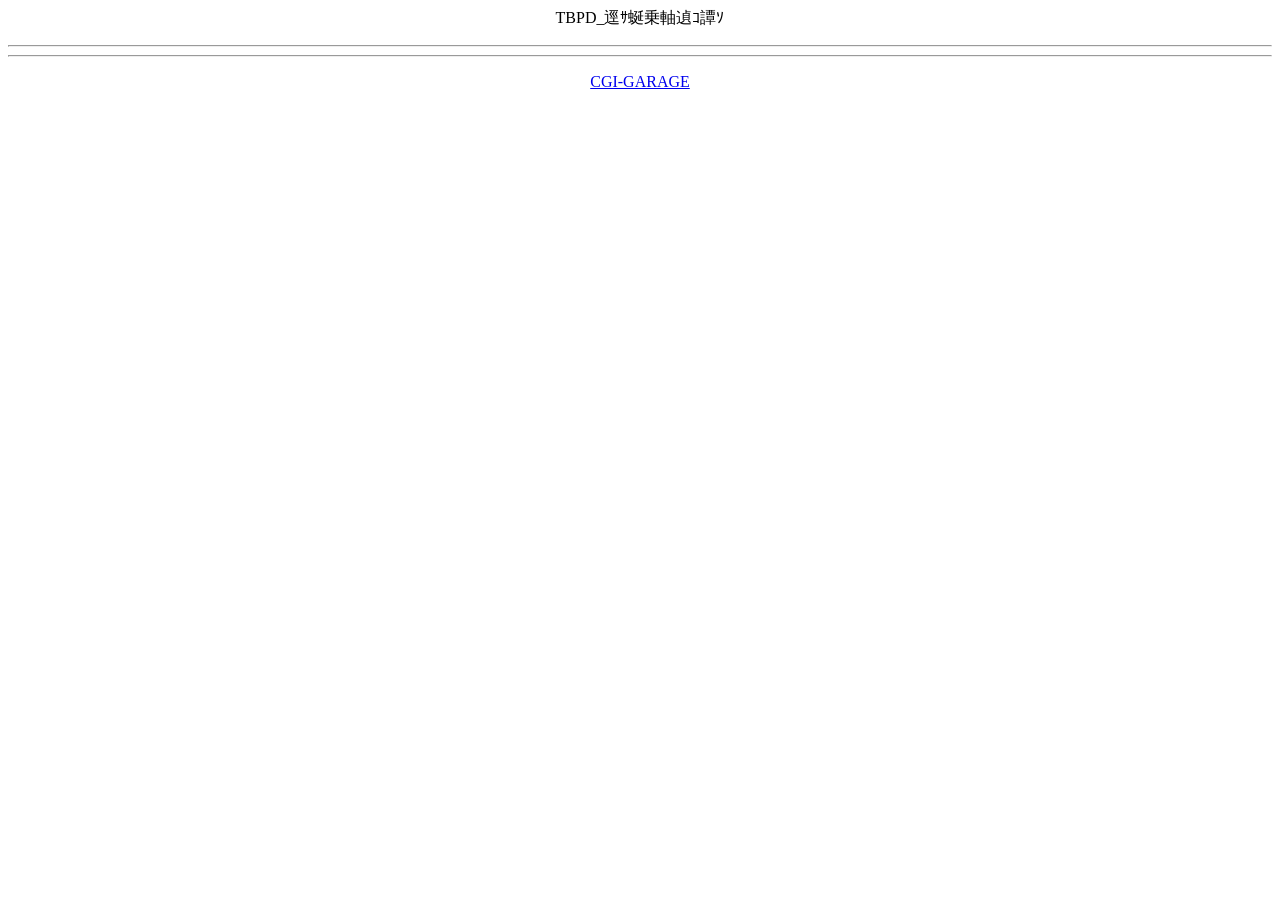
==== commit fd1bb9e0: "↓修正" ====
--- a/index.html
+++ b/index.html
@@ -1,374 +1,17 @@
-<!DOCTYPE html>
-<!-- saved from url=(0032)https://www.tokyodaijingu.or.jp/ -->
-<html lang="ja"><head><meta http-equiv="Content-Type" content="text/html; charset=UTF-8">
-
-<meta http-equiv="content-style-type" content="text/css">
-<meta http-equiv="content-script-type" content="text/javascript">
-<meta name="format-detection" content="telephone=no">
-
-<title>東京大神宮</title>
-<meta name="keywords" content="東京大神宮,東京,神宮,伊勢神宮,お伊勢参り,神社,縁結び,心結び,幸結び,お札,お神札,お守り,結婚,結婚式,神前,神前結婚式,絵馬,破魔矢,参拝,拝礼,手水,ご祈祷,郵送,祭典,行事">
-<meta name="description" content="神前結婚式創始の神社、東京のお伊勢さま【東京大神宮】の公式サイトです。">
-
-<meta name="viewport" content="width=device-width">
-
-<meta property="og:title" content="東京大神宮">
-<meta property="og:type" content="website">
-
-<link rel="stylesheet" type="text/css" href="./images/responsive.css">
-<link rel="stylesheet" type="text/css" href="./images/style.css">
-<link rel="stylesheet" href="./images/featherlight.css" type="text/css" media="screen, print">
-
-
-<script src="./images/jquery.min.js"></script>
-
-<script type="text/javascript" src="./images/featherlight.js"></script>
-
-<style type="text/css" id="custom-background-css">
-body.custom-background { background-color: #ffe7e7; }
-</style>
-
-<script src="./images/jquery.cycle2.js" type="text/javascript"></script>
-
-<script type="text/javascript">
-$(document).ready(function(){
-   $(document).ready(
-      function(){
-      $(".widget a img").hover(function(){
-      $(this).fadeTo(200, 0.8);
-      },function(){
-      $(this).fadeTo(300, 1.0);
-      });
-   });
-   $(".slidebase").hover(function(){
-      $(this).find(".slidetext").slideToggle("normal");
-   });
-   $(".menu-toggle").toggle(
-      function(){
-      $(this).attr('src', './images/toggle-off.png');
-      $("#nav").slideToggle();
-      return false;
-      },
-      function(){
-      $(this).attr('src', './images/toggle-on.gif');
-      $("#nav").slideToggle();
-      return false;
-      }
-   );
-   $(function(){
-      $("#slidedown-nav").hide();  $(function () {
-         $(window).scroll(function () {
-            if ($(this).scrollTop() > 300) {
-            $('#slidedown-nav').slideDown(300);
-            } else {
-            $('#slidedown-nav').slideUp(300);
-            }
-         });
-      });
-   });
-});
-</script>
-
-<meta name="chromesniffer" id="chromesniffer_meta" content="{&quot;WordPress&quot;:-1,&quot;jQuery&quot;:&quot;1.7.1&quot;}">
-
+<html>
+<head>
+    <meta http-equiv="Content-Type" content="text/html; charset=Shift_JIS">
+    <link rel="stylesheet" href="cgigarage.css" type="text/css">
+    <title>TBPD_画像掲示板</title>
 </head>
-
-<body class="home blog logged-in custom-background wc-shortcodes-font-awesome-enabled">
-
-<div class="toggle">
-<a href="https://www.tokyodaijingu.or.jp/#"><img src="./images/toggle-on.gif" alt="toggle" class="menu-toggle"></a>
-</div>
-
-
-<!-- sp_交通案内 -->
-<div id="top-menu_ac">
-<ul>
-<li><a href="https://www.tokyodaijingu.or.jp/koutsuu/index.html">交通案内</a></li>
-</ul>
-</div>
-<div style="clear: both"></div>
-
-<!-- ヘッダー -->
-<header id="header">
-
-<!-- ヘッダー中身 -->    
-<div class="header-inner">
-
-<!-- ロゴ -->
-<div class="logo">
-<a href="https://www.tokyodaijingu.or.jp/index.html" title="東京大神宮"><img src="./images/logo.png" alt="東京大神宮"></a>
-</div>
-<!-- / ロゴ -->
-
-<!-- タイトル -->
-<div class="title">
-<img src="./images/title.png" alt="心結び、縁結び、幸結び。">
-</div>
-<!-- / タイトル -->
-
-<div class="clear"></div>
-
-</div>    
-<!-- / ヘッダー中身 -->    
-
-</header>
-<!-- / ヘッダー -->  
-<div class="clear"></div>
-
-<!-- スライドダウンナビゲーション -->
-<nav id="slidedown-nav" class="main-navigation" role="navigation" style="display: none;">
-<div class="menu-topnav-container">
-<ul class="nav-menu">
-<li class="current-menu-item"><a href="https://www.tokyodaijingu.or.jp/index.html"><img width="16" height="16" src="./images/home_icon.png" alt="ホーム" title="ホーム"></a></li>
-<li><a href="https://www.tokyodaijingu.or.jp/syoukai/index.html">東京大神宮の紹介</a></li>
-<li><a href="https://www.tokyodaijingu.or.jp/kekkon/index.html">神前結婚式</a></li>
-<li><a href="https://www.tokyodaijingu.or.jp/saiten/index.html">毎月の祭典行事</a></li>
-<li><a href="https://www.tokyodaijingu.or.jp/ofuda_omamori/index.html">お神札・お守り</a></li>
-<li><a href="https://www.tokyodaijingu.or.jp/gokitou/index.html">ご祈祷のご案内</a></li>
-<li><a href="https://www.tokyodaijingu.or.jp/sanpai/index.html">参拝の作法</a></li>
-<li><a href="https://www.tokyodaijingu.or.jp/koutsuu/index.html">交通案内</a></li>
-<li><a href="https://www.tokyodaijingu.or.jp/event/index.html">イベント</a></li>
-
-<li><a href="https://www.tokyodaijingu.or.jp/english/index.html">English</a></li>
-<li><a href="https://tokyo.letsgojp.com/archives/363475/" target="_blank">樂吃購!日本</a></li>
-</ul></div></nav>
-<!-- / スライドダウンナビゲーション -->
-
-<!-- トップナビゲーション -->
-<nav id="nav" class="main-navigation" role="navigation">
-<div class="menu-topnav-container"><ul id="menu-topnav-1" class="nav-menu">
-<li class="current-menu-item"><a href="https://www.tokyodaijingu.or.jp/index.html"><img width="16" height="16" src="./images/home_icon.png" alt="ホーム" title="ホーム"></a></li>
-<li><a href="https://www.tokyodaijingu.or.jp/syoukai/index.html">東京大神宮の紹介</a></li>
-<li><a href="https://www.tokyodaijingu.or.jp/kekkon/index.html">神前結婚式</a></li>
-<li><a href="https://www.tokyodaijingu.or.jp/saiten/index.html">毎月の祭典行事</a></li>
-<li><a href="https://www.tokyodaijingu.or.jp/ofuda_omamori/index.html">お神札・お守り</a></li>
-<li><a href="https://www.tokyodaijingu.or.jp/gokitou/index.html">ご祈祷のご案内</a></li>
-<li><a href="https://www.tokyodaijingu.or.jp/sanpai/index.html">参拝の作法</a></li>
-<li><a href="https://www.tokyodaijingu.or.jp/koutsuu/index.html">交通案内</a></li>
-<li><a href="https://www.tokyodaijingu.or.jp/event/index.html">イベント</a></li>
-
-<li><a href="https://www.tokyodaijingu.or.jp/english/index.html">English</a></li>
-<li><a href="https://tokyo.letsgojp.com/archives/363475/" target="_blank">樂吃購!日本</a></li>
-</ul></div></nav>
-<!-- / トップナビゲーション -->
-<div class="clear"></div>  
-
-<script type="text/javascript" src="./images/jquery.rwdImageMaps.js"></script>
-<script>
-$(function(){
-  $('img[usemap]').rwdImageMaps();
-});
-</script>
-
-
-<!-- 全体warapper -->
-<div class="wrapper">
-
-
-<!-- スライドショー -->
-<div id="top-slide" class="cycle-slideshow" data-cycle-fx="fade" data-cycle-pause-on-hover="false" data-cycle-speed="800" style="position: relative;"><img src="./images/01a.jpg" alt="東京大神宮" class="cycle-slide cycle-sentinel" style="position: static; top: 0px; left: 0px; z-index: 100; opacity: 1; display: block; visibility: hidden;">
-
-
-
-
-
-
-
-<img src="./images/01a.jpg" alt="東京大神宮" class="cycle-slide" style="position: absolute; top: 0px; left: 0px; z-index: 94; opacity: 0; display: block; visibility: hidden;"><img src="./images/sl01_n.jpg" alt="東京大神宮" class="cycle-slide" style="position: absolute; top: 0px; left: 0px; z-index: 93; visibility: hidden; opacity: 0; display: block;"><img src="./images/03.jpg" alt="東京大神宮" class="cycle-slide" style="position: absolute; top: 0px; left: 0px; z-index: 100; visibility: hidden; opacity: 0; display: block;"><img src="./images/sl02_n.jpg" alt="東京大神宮" class="cycle-slide cycle-slide-active" style="position: absolute; top: 0px; left: 0px; z-index: 99; visibility: visible; opacity: 1; display: block;"><img src="./images/sl07.jpg" alt="東京大神宮" class="cycle-slide" style="position: absolute; top: 0px; left: 0px; z-index: 97; visibility: hidden; opacity: 0; display: block;"><img src="./images/sl03_n02.jpg" alt="東京大神宮" class="cycle-slide" style="position: absolute; top: 0px; left: 0px; z-index: 96; visibility: hidden; opacity: 0; display: block;"><img src="./images/sl04_n.jpg" alt="東京大神宮" class="cycle-slide" style="position: absolute; top: 0px; left: 0px; z-index: 95; visibility: hidden; opacity: 0; display: block;"></div>
-<!-- / スライドショー -->
-
-
-<div class="top_time_box">
-	
-<div class="top_time_tl">参拝時間などのご案内</div>
-<table id="plan_time">
-<tbody><tr>
-<th>参拝</th>
-<td>6時～21時</td>
-<th>授与所</th>
-<td>8時～19時</td>
-</tr>
-<tr>
-<th>朱印所</th>
-<td>9時～17時</td>
-<th>祈祷受付</th>
-<td>9時～16時30分</td>
-</tr>
-</tbody></table>
-※祭典などの関係で変更が生じる場合は、事前にホームページやSNSなどでお知らせいたします。
-
-</div>
-
-<div id="top-event_banner">
-<img src="./images/top_jyuyohin_bn_b.jpg">
-</div>
-
-<div id="top-event_banner_mini">
-<img src="./images/top_jyuyohin_bn_mini_b.jpg">
-</div>
-
-<div id="top-event_banner"></div>
-<div id="top-event_banner_mini"></div>
-
-<div id="top_x_box_03">
-<a href="javascript:void(0)" data-featherlight="#inner03"><div class="top_x_tl_03">【注意喚起】<span class="sp_br"></span>公式InstagramとXの偽アカウントにご注意ください！</div></a>
-</div>
-
-<div class="top_tx_box" id="inner03">
-<div class="top_tx_box03">
-現在、東京大神宮の公式InstagramとXを装った偽アカウントの存在が複数確認されております。偽アカウントは当宮の画像を使用しておりますが一切関係ございませんのでご注意ください。<br>
-<span style="color:#df0000">東京大神宮の公式InstagramとXのアカウントは【＠tokyodaijingu】のみです。</span>不審なDM（ダイレクトメッセージ）を受け取った場合は、記載されたURLには絶対にアクセスなさらないようお願い申し上げます。</div>
-</div>
-
-
-<div id="top-event_banner">
-<a href="https://www.tokyodaijingu.or.jp/gokitou_yuusou/index.html"><img src="./images/top_yuusou.jpg"></a>
-</div>
-
-<div id="top-event_banner_mini">
-<a href="https://www.tokyodaijingu.or.jp/gokitou_yuusou/index.html"><img src="./images/top_yuusou_mini.jpg"></a>
-</div>
-
-
-<div id="top-banner_box">
-
-<div id="top-banner">
-
-<a href="https://daijingu-kaikan.jp/" target="_blank"><img src="./images/daijingu-kaikan_bn.png"></a>
-
-<a href="https://www.facebook.com/Tokyo.Jinja" target="_blank"><img src="./images/fb03c.png"></a>
-<a href="https://www.instagram.com/tokyodaijingu/" target="_blank"><img src="./images/inst01d.png"></a>
-<a href="https://twitter.com/tokyodaijingu" target="_blank"><img src="./images/x01b.png"></a>
-</div>
-<div id="top-banner02">
-<a href="https://www.tokyodaijingu.or.jp/bosyu.html"><img src="./images/bosyu02.png"></a>
-<a href="https://www.tokyodaijingu.or.jp/photo/index.html"><img src="./images/top_photo_small.jpg"></a>
-<a href="https://www.google.com/maps/@35.6996759,139.7466385,3a,90y,354.61h,96.06t/data=!3m7!1e1!3m5!1steY3oS-NEAQAAAQrAfKygA!2e0!3e2!7i12000!8i6000" target="_blank"><img src="./images/st_view.png"></a>
-<a href="https://www.tokyodaijingu.or.jp/koutsuu/index.html"><img src="./images/koutsuu_bn02.png"></a>
-</div>
-</div>
-
-
-<!-- メインwrap -->
-<div id="main">
-
-<!-- ウィジェットエリア（トップページ上部３列枠） -->
-<div class="row">
-<div class="third">
-<div class="topbox">
-<div id="text-8" class="widget widget_text">
-<div class="textwidget"><div class="top_img"><a href="https://www.tokyodaijingu.or.jp/syoukai/index.html">
-<img src="./images/t01a.jpg"></a>
-</div>
-<div class="top_tx01"><a href="https://www.tokyodaijingu.or.jp/syoukai/index.html">東京大神宮の紹介</a></div>
-<div class="top_tx02">「東京のお伊勢さま」東京大神宮について</div></div>
-		</div></div>
-</div>
-<div class="third">
-<div class="topbox">
-<div id="text-9" class="widget widget_text">
-<div class="textwidget"><div class="top_img"><a href="https://www.tokyodaijingu.or.jp/kekkon/index.html">
-<img src="./images/t02a.jpg"></a>
-</div>
-<div class="top_tx01"><a href="https://www.tokyodaijingu.or.jp/kekkon/index.html">神前結婚式</a></div>
-<div class="top_tx02">優美な祝いの舞が奉納される伝統の婚儀</div></div>
-		</div></div>
-</div>
-<div class="third">
-<div class="topbox">
-<div id="text-10" class="widget widget_text">
-<div class="textwidget"><div class="top_img"><a href="https://www.tokyodaijingu.or.jp/saiten/index.html">
-<img src="./images/t03.jpg"></a>
-</div>
-<div class="top_tx01"><a href="https://www.tokyodaijingu.or.jp/saiten/index.html">毎月の祭典行事</a></div>
-<div class="top_tx02">祭典行事を月ごとにご覧いただけます</div></div>
-		</div></div>
-</div>
-</div>
-<!-- / ウィジェットエリア（トップページ上部３列枠） -->
-
-
-<!-- ウィジェットエリア（トップページ最下部３列枠） -->
-<div class="row">
-<div class="third">
-<div class="topbox">
-<div id="text-11" class="widget widget_text">
-<div class="textwidget"><div class="top_img"><a href="https://www.tokyodaijingu.or.jp/ofuda_omamori/index.html">
-<img src="./images/t04.jpg"></a>
-</div>
-<div class="top_tx01"><a href="https://www.tokyodaijingu.or.jp/ofuda_omamori/index.html">お神札・お守り</a></div>
-<div class="top_tx02">お神札・お守り等、授与品のご紹介です</div></div>
-		</div></div>
-</div>
-<div class="third">
-<div class="topbox">
-<div id="text-12" class="widget widget_text">
-<div class="textwidget"><div class="top_img"><a href="https://www.tokyodaijingu.or.jp/gokitou/index.html">
-<img src="./images/t05.jpg"></a>
-</div>
-<div class="top_tx01"><a href="https://www.tokyodaijingu.or.jp/gokitou/index.html">ご祈祷のご案内</a></div>
-<div class="top_tx02">各種ご祈祷についてのご案内です</div></div>
-		</div></div>
-</div>
-<div class="third">
-<div class="topbox">
-<div id="text-13" class="widget widget_text">
-<div class="textwidget"><div class="top_img"><a href="https://www.tokyodaijingu.or.jp/sanpai/index.html">
-<img src="./images/t06a.jpg"></a>
-</div>
-<div class="top_tx01"><a href="https://www.tokyodaijingu.or.jp/sanpai/index.html">参拝の作法</a></div>
-<div class="top_tx02">手水の作法・拝礼の作法のご説明です</div></div>
-		</div></div>
-</div>
-</div>
-<!-- / ウィジェットエリア（トップページ最下部３列枠） -->
-
-</div>
-<!-- / メインwrap -->
-
-</div>
-<!-- / 全体wrapper -->
-
-<!-- フッターエリア -->
-<footer id="footer">
-
-<!-- フッターコンテンツ -->
-<div class="footer-inner">
-
-<!-- ウィジェットエリア（フッター３列枠） -->
-<div class="row">
-
-
-<div class="footerbox">
-<div id="text-14" class="widget widget_text">			<div class="textwidget"><div style="text-align:center; padding:0 0 7px 0;"><img src="./images/logo_mini.png"></div>
-<div class="footer_tx">〒102-0071　東京都千代田区富士見2-4-1<br>
-電話：03-3262-3566／FAX：03-3261-4147</div>
-</div>
-		</div></div>
-
-</div>
-
-<!-- / ウィジェットエリア（フッター３列枠） -->
-<div class="clear"></div>
-
-
-</div>
-<!-- / フッターコンテンツ -->
-
-<!-- コピーライト表示 -->
-<div id="copyright">
-Copyright © Tokyo Daijingu All Rights Reserved.
-</div>
-<!-- /コピーライト表示 -->
-
-</footer>
-<!-- / フッターエリア -->
-
-<script type="text/javascript" src="./images/masonry.min.js"></script>
-<script type="text/javascript" src="./images/jquery.masonry.min.js"></script>
-<script type="text/javascript" src="./images/rsvp.js"></script>
-<script type="text/javascript" src="./images/scrolltopcontrol.js"></script>
-
-
-
-<div id="topcontrol" title="トップへ戻る" style="position: fixed; bottom: 20px; right: 20px; opacity: 0; cursor: pointer;"><div style="color:#CCC;font-size:28px;background:#fcfcfc;padding:8px 15px 12px 15px;border-radius:2px">↑</div></div><div id="topcontrol" title="トップへ戻る" style="position: fixed; bottom: 20px; right: 20px; opacity: 0; cursor: pointer;"><div style="color:#bdbdbd;font-size:17px;background:#fcfcfc;padding:3px 8px 0px 8px;border-radius:2px">↑</div></div></body></html>+<body>
+<p align="center">TBPD_画像掲示板</p>
+<center>
+<!--FORM-->
+</center>
+<hr>
+<!--LOGDATA-->
+<hr>
+<p align="center"><a href="https://cgi-garage.com/">CGI-GARAGE</a></p>
+</body>
+</html>
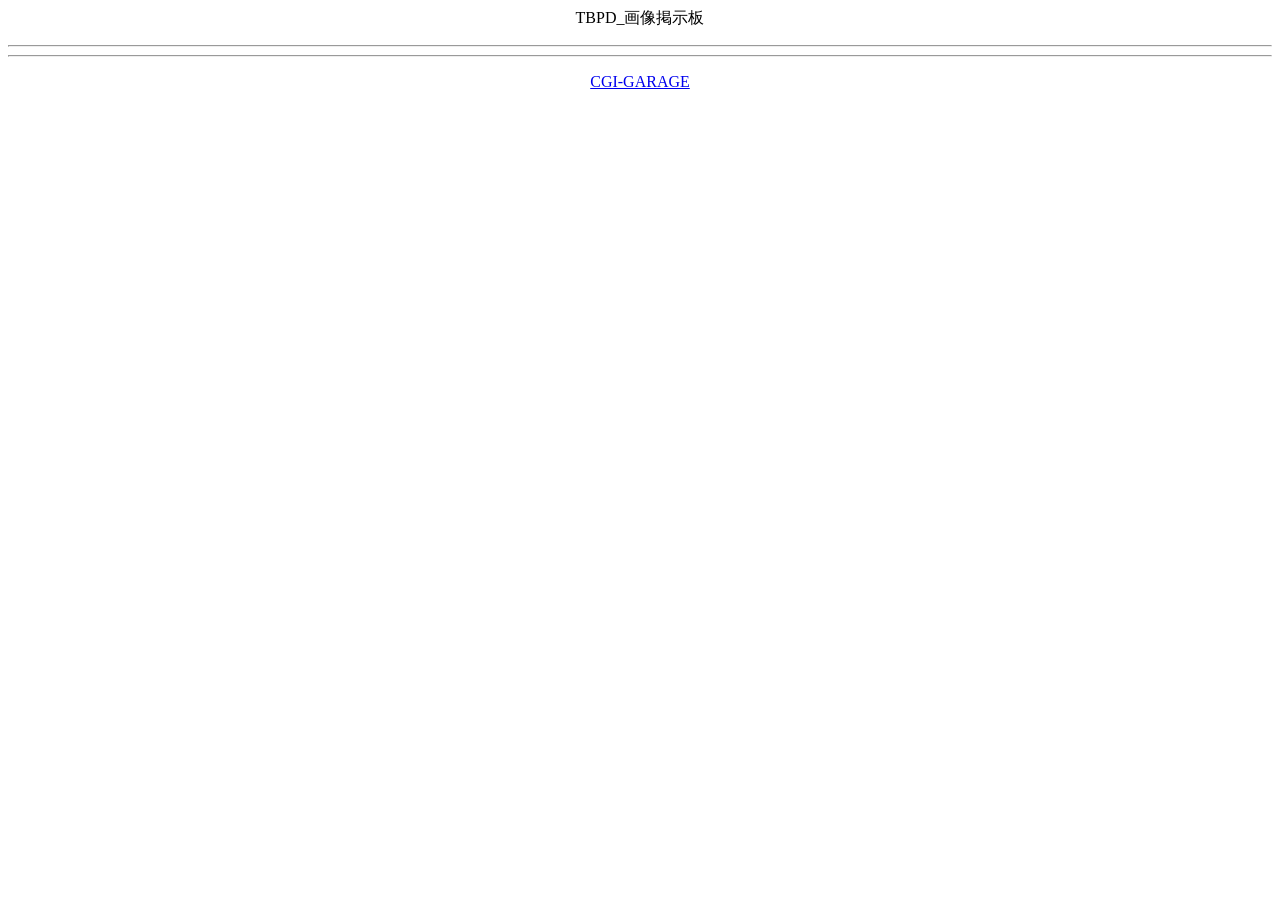
==== commit 590d6eac: "↓修正" ====
--- a/index.html
+++ b/index.html
@@ -1,6 +1,6 @@
 <html>
 <head>
-    <meta http-equiv="Content-Type" content="text/html; charset=Shift_JIS">
+    <meta http-equiv="Content-Type" content="text/html">
     <link rel="stylesheet" href="cgigarage.css" type="text/css">
     <title>TBPD_画像掲示板</title>
 </head>
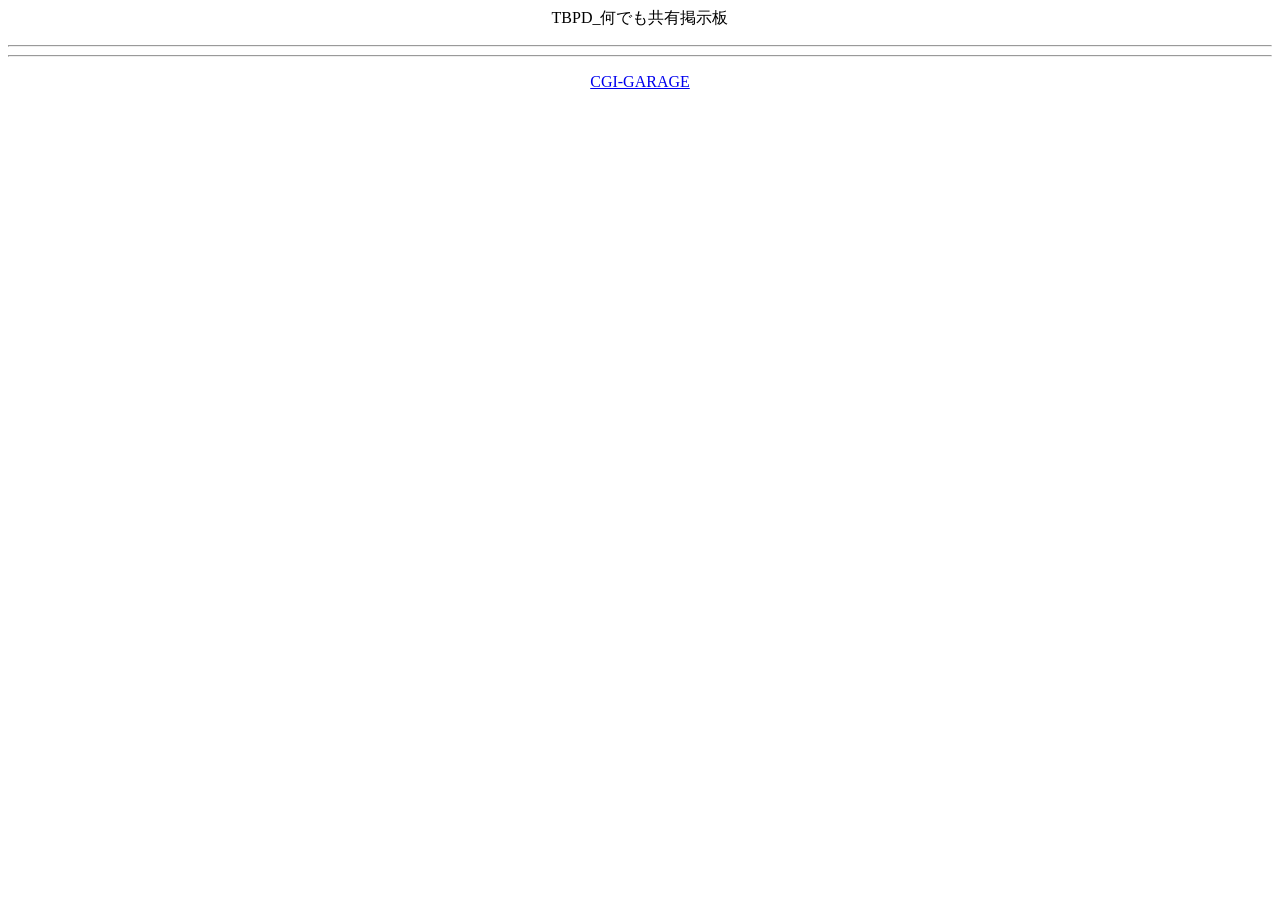
==== commit 9c1e4ad0: "テキスト更新" ====
--- a/index.html
+++ b/index.html
@@ -1,11 +1,12 @@
 <html>
 <head>
+    <meta charset="UTF-8">
     <meta http-equiv="Content-Type" content="text/html">
     <link rel="stylesheet" href="cgigarage.css" type="text/css">
-    <title>TBPD_画像掲示板</title>
+    <title>TBPD_何でも共有掲示板</title>
 </head>
 <body>
-<p align="center">TBPD_画像掲示板</p>
+<p align="center">TBPD_何でも共有掲示板</p>
 <center>
 <!--FORM-->
 </center>
